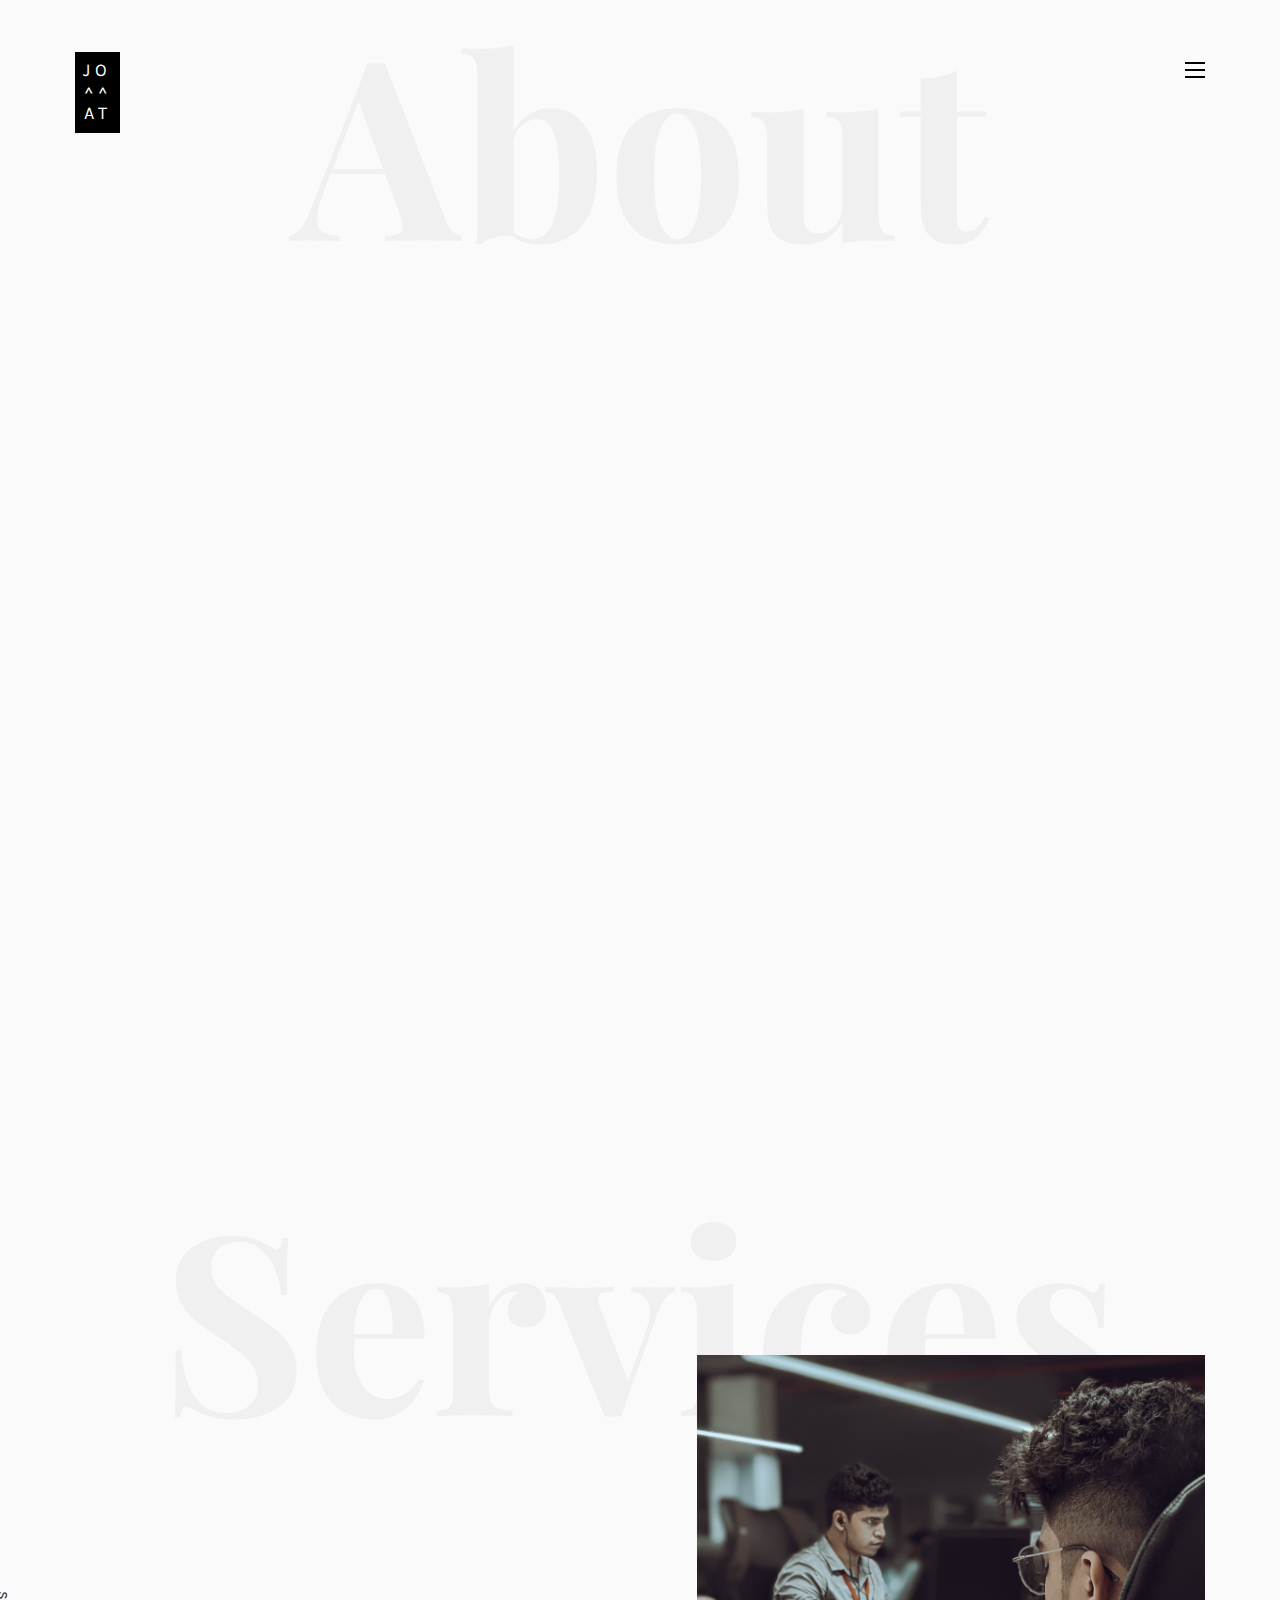
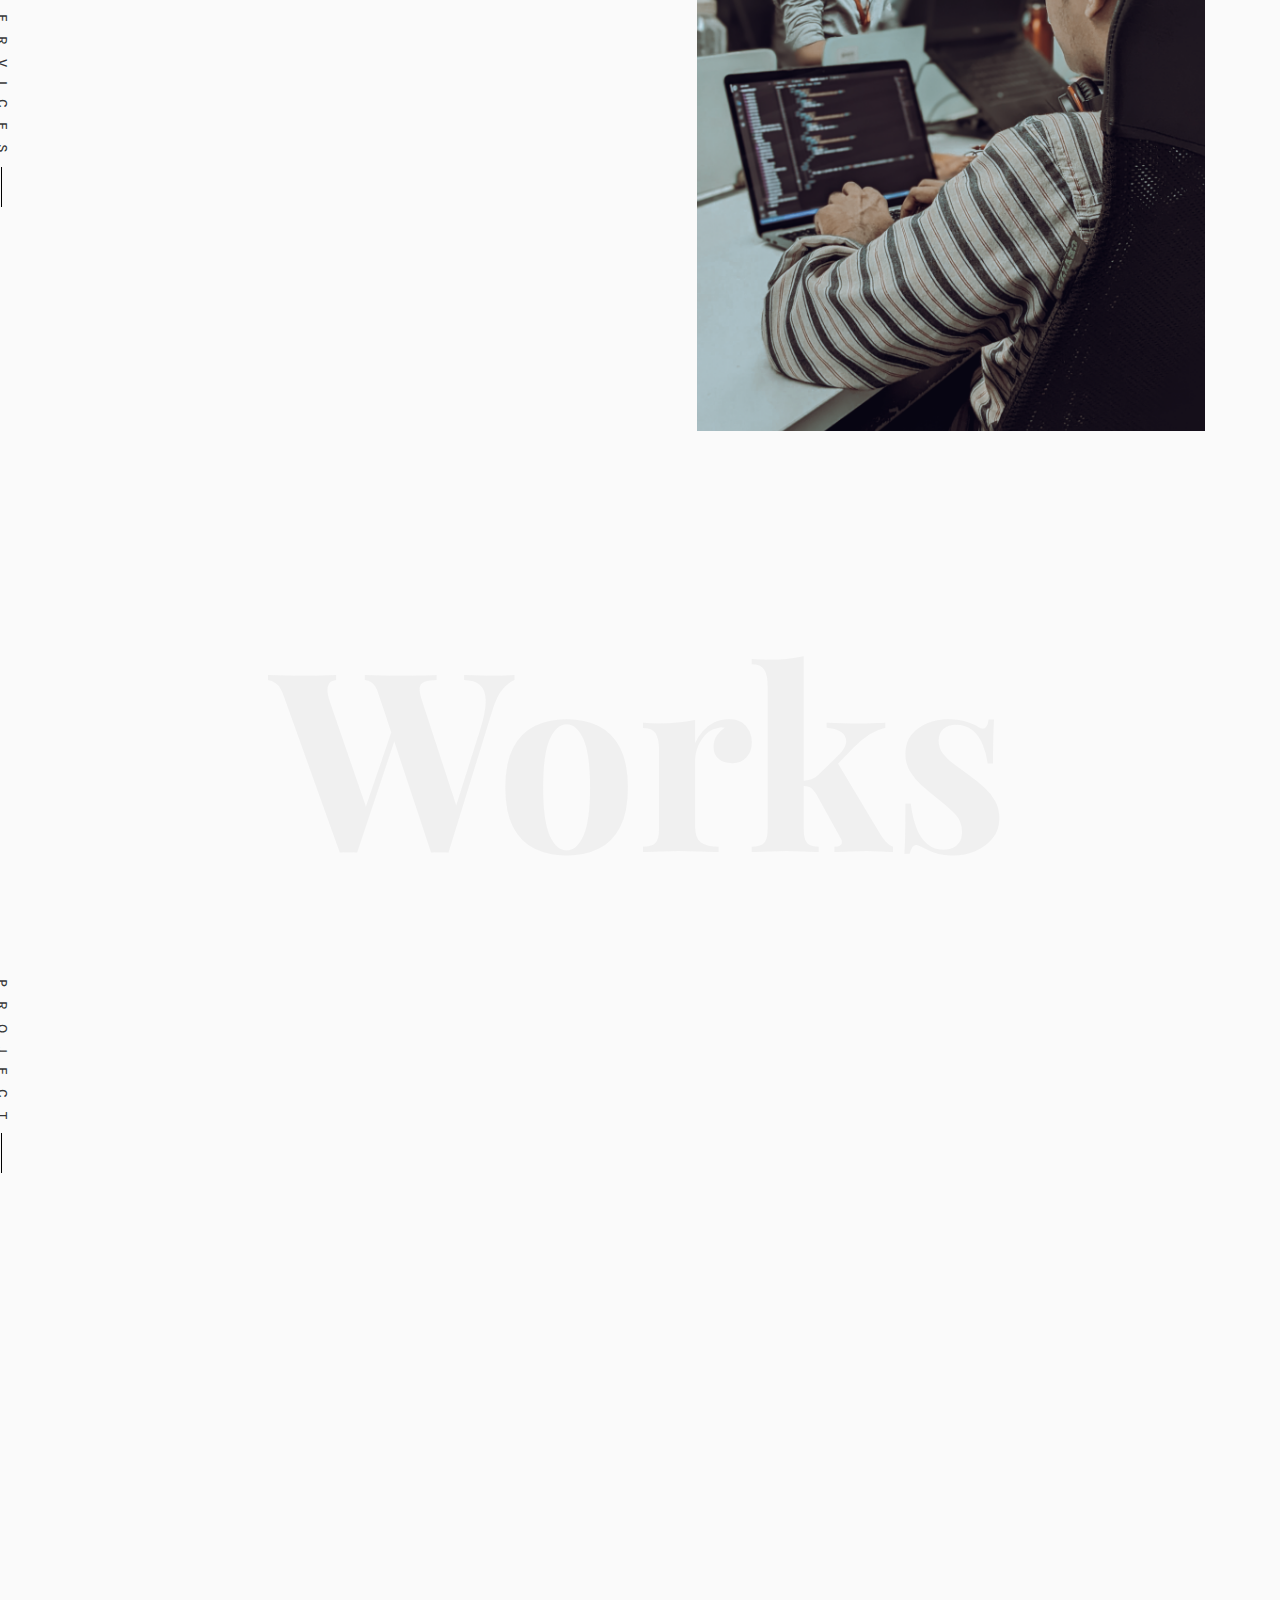
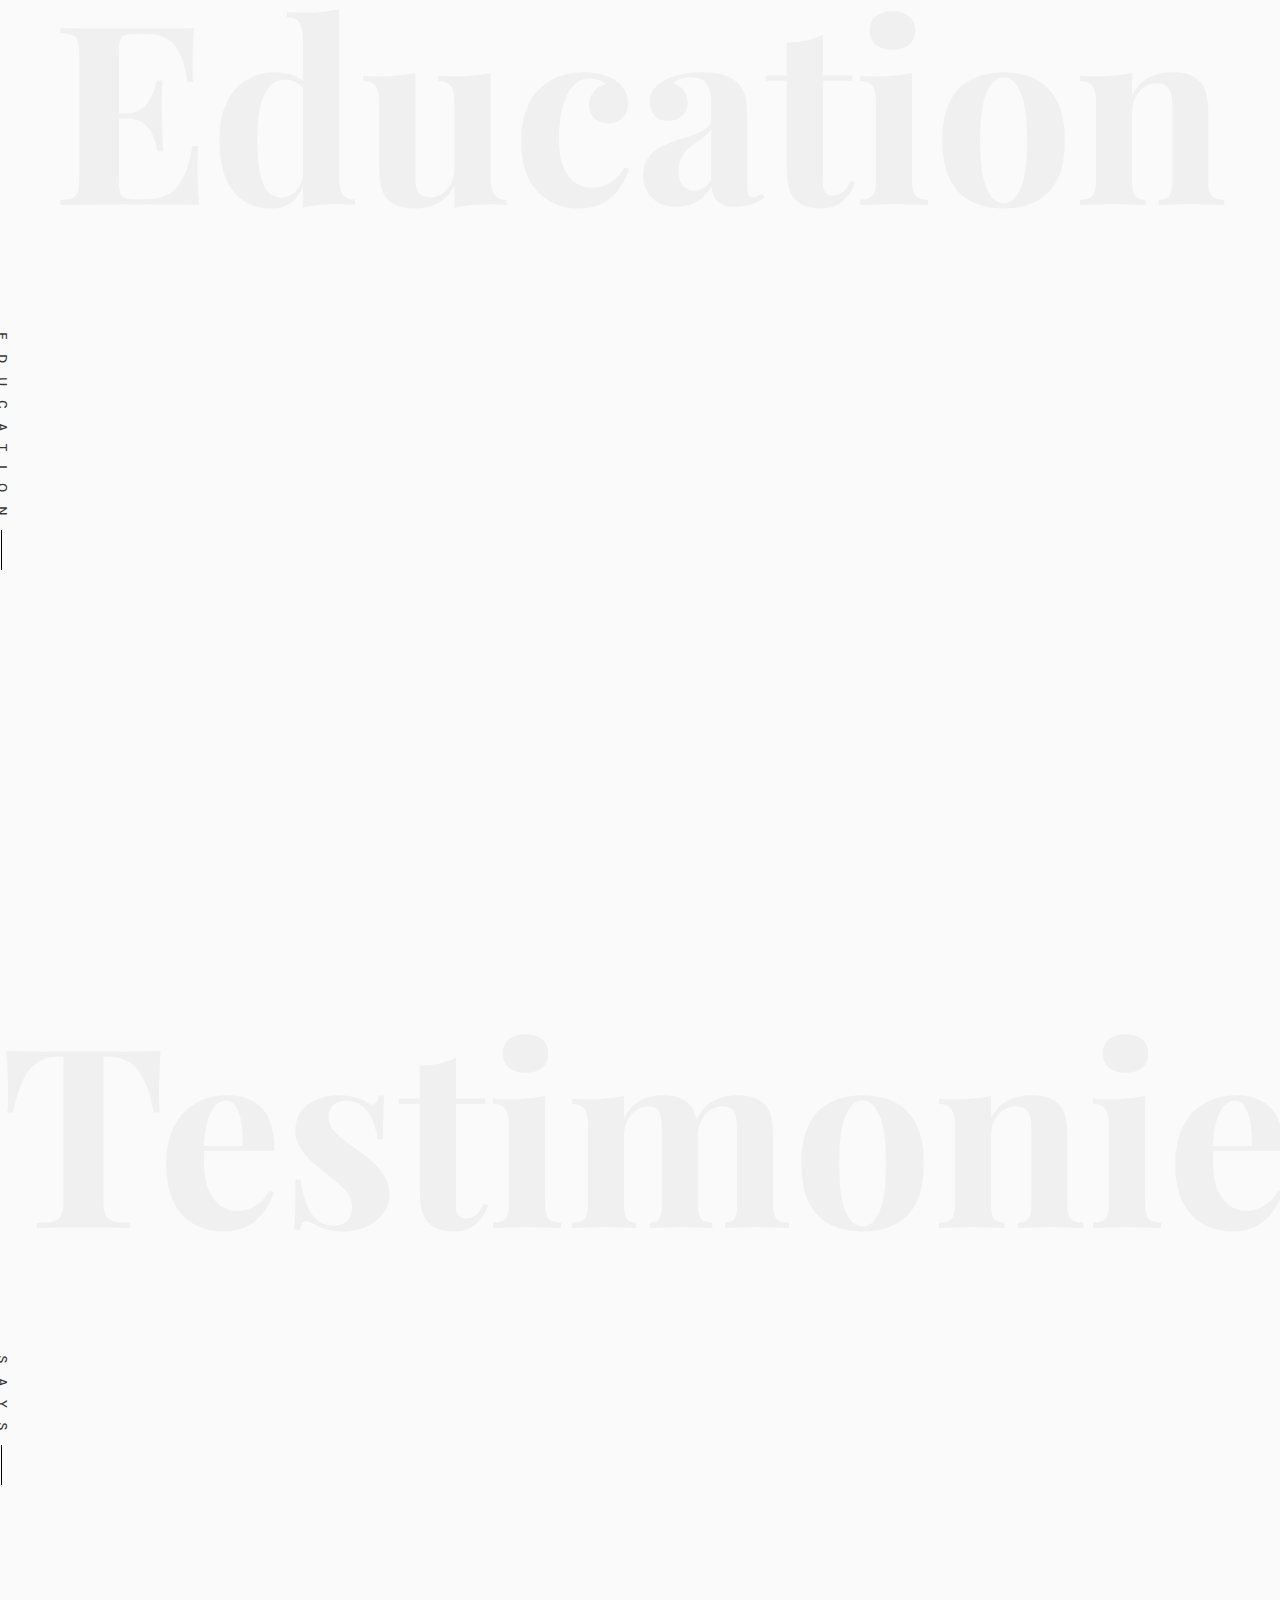
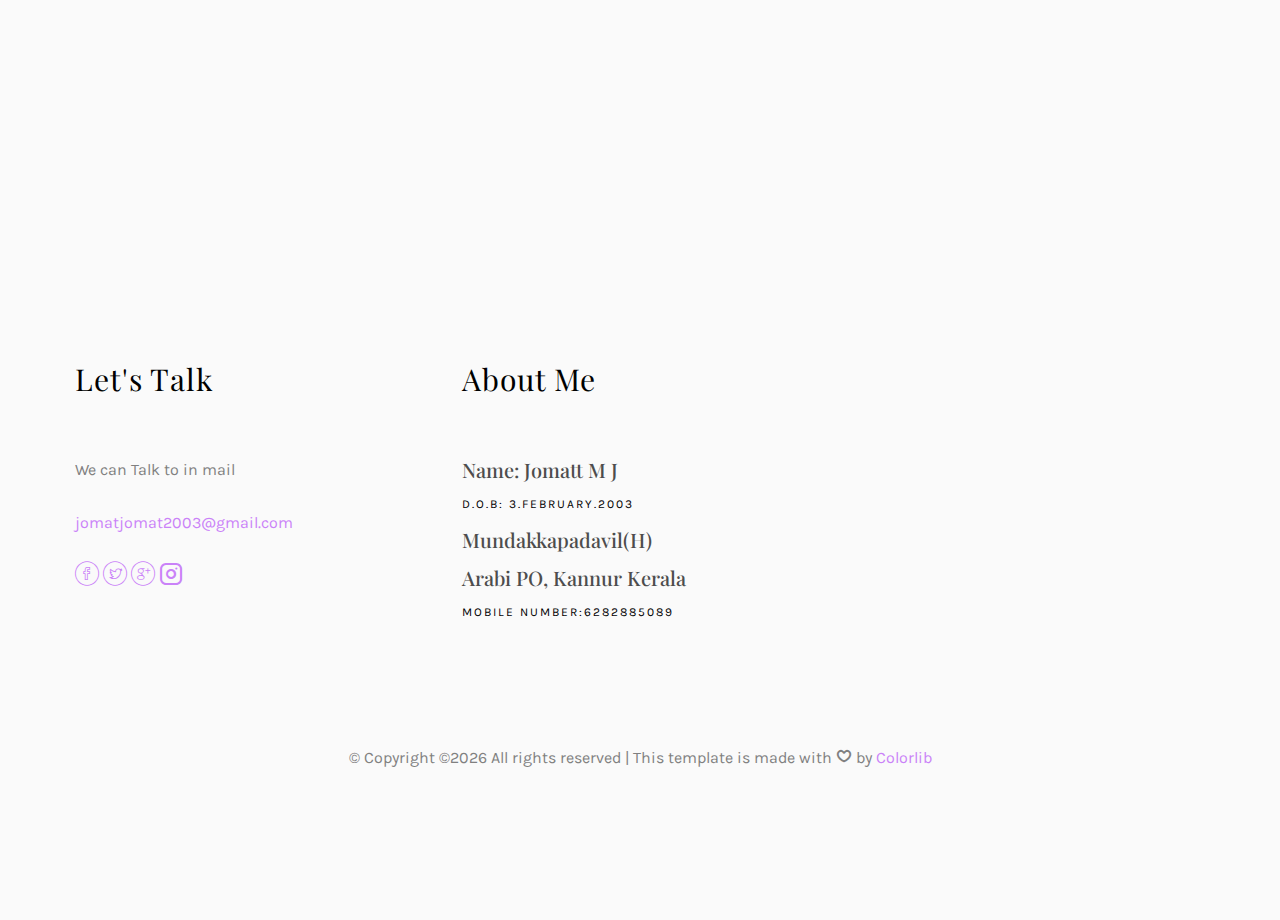
==== index.html @ e379e53b "Update index.html" ====
<!DOCTYPE HTML>
<html>
	<head>
	<meta charset="utf-8">
	<meta http-equiv="X-UA-Compatible" content="IE=edge">
	<title>Jomatt M J</title>
	<meta name="viewport" content="width=device-width, initial-scale=1">
	<meta name="description" content="" />
	<meta name="keywords" content="" />
	<meta name="author" content="" />

  <!-- Facebook and Twitter integration -->
	<meta property="og:title" content=""/>
	<meta property="og:image" content=""/>
	<meta property="og:url" content=""/>
	<meta property="og:site_name" content=""/>
	<meta property="og:description" content=""/>
	<meta name="twitter:title" content="" />
	<meta name="twitter:image" content="" />
	<meta name="twitter:url" content="" />
	<meta name="twitter:card" content="" />

	<!-- Place favicon.ico and apple-touch-icon.png in the root directory -->
	<link rel="shortcut icon" href="favicon.ico">

	<link href="https://fonts.googleapis.com/css?family=Karla:400,700" rel="stylesheet">
	<link href="https://fonts.googleapis.com/css?family=Playfair+Display:400,400i,700" rel="stylesheet">
	
	<!-- Animate.css -->
	<link rel="stylesheet" href="css/animate.css">
	<!-- Icomoon Icon Fonts-->
	<link rel="stylesheet" href="css/icomoon.css">
	<!-- Bootstrap  -->
	<link rel="stylesheet" href="css/bootstrap.css">
	<!-- Owl Carousel -->
	<link rel="stylesheet" href="css/owl.carousel.min.css">
	<link rel="stylesheet" href="css/owl.theme.default.min.css">
	<!-- Magnific Popup -->
	<link rel="stylesheet" href="css/magnific-popup.css">

	<link rel="stylesheet" href="css/style.css">


	<!-- Modernizr JS -->
	<script src="js/modernizr-2.6.2.min.js"></script>
	<!-- FOR IE9 below -->
	<!--[if lt IE 9]>
	<script src="js/respond.min.js"></script>
	<![endif]-->

	</head>
	<body>

	<nav id="colorlib-main-nav" role="navigation">
		<a href="#" class="js-colorlib-nav-toggle colorlib-nav-toggle active"><i></i></a>
		<div class="js-fullheight colorlib-table">
			<div class="colorlib-table-cell js-fullheight">
				<div class="row">
					<div class="col-md-12">
						<div class="form-group">
							<input type="text" class="form-control" id="search" placeholder="Enter any key to search...">
							<button type="submit" class="btn btn-primary"><i class="icon-search3"></i></button>
						</div>
					</div>
				</div>
				<div class="row">
					<div class="col-md-12">
						<ul>
							<li class="active"><a href="index.html">Home</a></li>
							<li><a href="services.html">Services</a></li>
							<!--<li><a href="work.html">Work</a></li>-->
							<li><a href="blog.html">Education</a></li>
							<li><a href="about.html">About</a></li>
							<li><a href="contact.html">Contact</a></li>
						</ul>
					</div>
				</div>
				<div class="row">
					<div class="col-md-12">
						<h2 class="head-title">Gallery</h2>
						<a href="images/Screenshot 2022-09-04 at 10.15.32 PM.png" class="gallery image-popup-link text-center" style="background-image: url(images/Screenshot\ 2022-09-05\ at\ 6.41.47\ PM.png);">
							<span><i class="icon-search3"></i></span>
						</a>
						<a href="images/Screenshot_20220902-170120.png" class="gallery image-popup-link text-center" style="background-image: url(images/Screenshot_20220902-170120.png);">
							<span><i class="icon-search3"></i></span>
						</a>
						<a href="images/work-3.jpg" class="gallery image-popup-link text-center" style="background-image: url(images/7EA278FA-8100-42CF-86AD-4DAB11EC68CE_1_201_a.jpeg);">
							<span><i class="icon-search3"></i></span>
						</a>
						<a href="images/work-4.jpg" class="gallery image-popup-link text-center" style="background-image: url(images/7DD059DF-A7DE-4398-9240-5F71DC906A5D_1_201_a.jpeg);">
							<span><i class="icon-search3"></i></span>
						</a>
					</div>
				</div>
			</div>
		</div>
	</nav>
	
	<div id="colorlib-page">
		<header>
			<div class="container">
				<div class="row">
					<div class="col-md-12">
						<div class="colorlib-navbar-brand">
							<a class="colorlib-logo" href="index.html"><span>Jo</span><span>^^</span><span>at</span></a>
						</div>
						<a href="#" class="js-colorlib-nav-toggle colorlib-nav-toggle"><i></i></a>
					</div>
				</div>
			</div>
		</header>
		<div id="colorlib-about">
			<div class="container">
				<div class="row text-center">
					<h2 class="bold">About</h2>
				</div>
				<div class="row">
					<div class="col-md-5 animate-box">
						<div class="owl-carousel3">
							<div class="item">
								<img class="img-responsive about-img" src="/images/harly.jpeg" alt="Hi.. Whats'up">
							</div>
							
							<div class="item">
								<img class="img-responsive about-img" src="images/7DD059DF-A7DE-4398-9240-5F71DC906A5D_1_201_a.jpeg" alt="html5 bootstrap template by colorlib.com">
							</div>
						</div>
					</div>
					<div class="col-md-6 col-md-push-1 animate-box">
						<div class="about-desc">
							<div class="owl-carousel3">
								<div class="item">
									<h2><span>Jomatt</span><span>M J</span></h2>
								</div>
								<div class="item">
									<h2><span>I'm</span><span>A Developer</span></h2>
								</div>
							</div>
							<div class="desc">
								<div class="rotate">
									<h2 class="heading">About</h2>
								</div>
								<p>I'am a selfer learner I keep myself update on the latest technologies in the <a href="#">world wide web.</a>It is my sole passion to develop user experiences that are extaodinary and out of the world.I devote myself in contributing to tre open source during my leisure time. <a href="#">I'm always obsessed with video games from my childhood.</a> So I have chosen my career as a game developer.</p>
								<p class="colorlib-social-icons">
									<a href="https://www.facebook.com"><i class="icon-facebook4"></i></a>
									<a href="https://twitter.com/home"><i class="icon-twitter3"></i></a>
									<a href="https://www.google.com/webhp?hl=ml&sa=X&ved=0ahUKEwiCnYzq7oD6AhVf3jgGHZSpAUkQPAgI"><i class="icon-googleplus"></i></a>
									<a href="https://www.instagram.com/jomatt___m_j/"><i class="icon-instagram2"></i></a>
								</p>
								<p><a href="contact.html" class="btn btn-primary btn-outline">Contact Me!</a></p>
							</div>
						</div>
					</div>
				</div>
			</div>
		</div>
		<div id="colorlib-services">
			<div class="container">
				<div class="row text-center">
					<h2 class="bold">Services</h2>
				</div>
				<div class="row">
					<div class="col-md-12">
						<div class="services-flex">
							<div class="one-third">
								<div class="row">
									<div class="col-md-12 col-md-offset-0 animate-box intro-heading">
										<span>My Services</span>
										<h2>Here Are Some of My Skills</h2>
									</div>
								</div>
								<div class="row">
									<div class="col-md-12">
										<div class="rotate">
											<h2 class="heading">Services</h2>
										</div>
									</div>
									<div class="col-md-6">
										<div class="services animate-box">
											<h3>1 - programing language</h3>
											<ul>
												<li>C++ &amp; C</li>
												<li>Java</li>
											</ul>
										</div>
										<div class="services animate-box">
											<h3>2 - Front End Development</h3>
											<ul>
												<li>HTML / CSS</li>
												<li>JS</li>
												<li>Bootstrap</li>
											</ul>
										</div>
									</div>
								</div>
							</div>
							<div class="one-forth services-img" style="background-image: url(images/Screenshot_20220902-170120.png);">
							</div>
						</div>
					</div>
				</div>
			</div>
		</div>

		<div id="colorlib-blog">
			<div class="container">
				<div class="row text-center">
					<h2 class="bold">Works</h2>
				</div>
				<div class="row">
					<div class="col-md-12 col-md-offset-0 text-center animate-box intro-heading">
						<span>Project</span>
						<h2>Work</h2>
					</div>
				</div>
				<div class="row">
					<div class="col-md-12">
						<div class="rotate">
							<h2 class="heading">Project</h2>
						</div>
					</div>
				</div>
				<div class="row animate-box">
					<div class="owl-carousel1">
						<div class="item">
							<div class="col-md-12">
								<div class="article">
									<a href="work.html" class="blog-img">
										<img class="img-responsive" src="images/Screenshot 2022-09-04 at 10.15.32 PM.png" alt="html5 bootstrap by colorlib.com">
										<div class="overlay"></div>
										<div class="link">
											<span class="read">Read more</h2>
										</div>
									</a>
									<div class="desc">
										<span class="meta">Cloned website</span>
										<h2><a href="blog.html"></a>Wikipedia</h2>
										<p>Cloned website using HtML and CSS</p>
									</div>
								</div>
							</div>
						</div>
						<div class="item">
							<div class="col-md-12">
								<div class="article">
									<a href="work.html" class="blog-img">
										<img class="img-responsive" src="images/Screenshot 2022-09-05 at 6.41.47 PM.png" alt="html5 bootstrap by colorlib.com">
										<div class="overlay"></div>
										<div class="link">
											<span class="read">Read more</h2>
										</div>
									</a>
									<div class="desc">
										<span class="meta">Cloned website</span>
										<h2><a href="blog.html">Google Store</a></h2>
										<p>Cloned website using HTML and CSS</p>
									</div>
								</div>
							</div>
						</div>
						<div class="item">
							<div class="col-md-12">
								<div class="article">
									<a href="work.html" class="blog-img">
										<img class="img-responsive" src="images/Screenshot 2022-09-14 at 10.43.20 PM.png" alt="html5 bootstrap by colorlib.com">
										<div class="overlay"></div>
										<div class="link">
											<span class="read">Read more</h2>
										</div>
									</a>
									<div class="desc">
										<span class="meta">Cloned website</span>
										<h2><a href="blog.html">instagram</a></h2>
										<p>Cloned responsive website using HTML,Bootstrap And CSS </p>
									</div>
								</div>
							</div>
						</div>
					</div>
				</div>
			</div>
		</div>
		<div id="colorlib-blog">
			<div class="container">
				<div class="row text-center">
					<h2 class="bold">Education</h2>
				</div>
				<div class="row">
					<div class="col-md-12 col-md-offset-0 text-center animate-box intro-heading">
						<span>Qualification</span>
						<h2>Education</h2>
					</div>
				</div>
				<div class="row">
					<div class="col-md-12">
						<div class="rotate">
							<h2 class="heading">Education</h2>
						</div>
					</div>
				</div>
				<div class="row animate-box">
					<div class="owl-carousel1">
						<div class="item">
							<div class="col-md-12">
								<div class="article">
									<a href="blog.html" class="blog-img">
										<img class="img-responsive" src="images/Unknown.jpeg" alt="html5 bootstrap by colorlib.com">
										<div class="overlay"></div>
										<div class="link">
											<span class="read">Read more</h2>
										</div>
									</a>
									<div class="desc">
										<span class="meta">6 August 2022</span>
										<h2><a href="blog.html"></a>Joined Brototype </h2>
										<p>I Passed Fumigation in Brotpoype</p>
									</div>
								</div>
							</div>
						</div>
						<div class="item">
							<div class="col-md-12">
								<div class="article">
									<a href="blog.html" class="blog-img">
										<img class="img-responsive" src="images/children-education-kid-read-book-school-boy-reading-books-dreaming-over-blackboard-background-92807607.jpg" alt="html5 bootstrap by colorlib.com">
										<div class="overlay"></div>
										<div class="link">
											<span class="read">Read more</h2>
										</div>
									</a>
									<div class="desc">
										<span class="meta">30, March 2020</span>
										<h2><a href="blog.html">Completed 10th Standerd</a></h2>
										<p>I Completed my 10th Examination</p>
									</div>
								</div>
							</div>
						</div>
						<div class="item">
							<div class="col-md-12">
								<div class="article">
									<a href="blog.html" class="blog-img">
										<img class="img-responsive" src="images/person-holds-a-book-over-a-stack-and-turns-the-page.jpg" alt="html5 bootstrap by colorlib.com">
										<div class="overlay"></div>
										<div class="link">
											<span class="read">Read more</h2>
										</div>
									</a>
									<div class="desc">
										<span class="meta">30, March 2022</span>
										<h2><a href="blog.html">Completed XII</a></h2>
										<p>I Completed my 12th Standerd</p>
									</div>
								</div>
							</div>
						</div>
					</div>
				</div>
			</div>
		</div>

		<div id="colorlib-testimony">
			<div class="container">
				<div class="row text-center">
					<h2 class="bold">Testimonies</h2>
				</div>
				<div class="row">
					<div class="col-md-12 col-md-offset-0 text-center animate-box intro-heading">
						<span>Testimonies</span>
						<h2>Experts Says</h2>
					</div>
				</div>
				<div class="row">
					<div class="col-md-12">
						<div class="rotate">
							<h2 class="heading">Says</h2>
						</div>
					</div>
				</div>
				<div class="row animate-box">
					<div class="owl-carousel">
						<div class="item">
							<div class="col-md-12 text-center">
								<div class="testimony">
									<blockquote>
										<p> “When something is important enough, you do it even if the odds are not in your favor.” </p>
										<span>" &mdash;Elon Musk</span>
									</blockquote>
								</div>
							</div>
						</div>
						<div class="item">
							<div class="col-md-12 text-center">
								<div class="testimony">
									<blockquote>
										<p>“It has become appallingly obvious that our technology has exceeded our humanity.”</p>
										<span>" &mdash; Albert Einstein, Scientist</span>
									</blockquote>
								</div>
							</div>
						</div>
						<div class="item">
							<div class="col-md-12 text-center">
								<div class="testimony">
									<blockquote>
										<p> “The advance of technology is based on making it fit in so that you don't really even notice it, so it's part of everyday life.”</p>
										<span>" &mdash;Bill Gates</span>
									</blockquote>
								</div>
							</div>
						</div>
					</div>
				</div>
			</div>
		</div>

		<footer>
			<div id="footer">
				<div class="container">
					<div class="row">
						<div class="col-md-4 col-pb-sm">
							<div class="row">
								<div class="col-md-10">
									<h2>Let's Talk</h2>
									<p>We can Talk to in mail</p>
									<p><a href="#">jomatjomat2003@gmail.com</a></p>
									<p class="colorlib-social-icons">
										<a href="https://www.facebook.com"><i class="icon-facebook4"></i></a>
									<a href="https://twitter.com/home"><i class="icon-twitter3"></i></a>
									<a href="https://www.google.com/webhp?hl=ml&sa=X&ved=0ahUKEwiCnYzq7oD6AhVf3jgGHZSpAUkQPAgI"><i class="icon-googleplus"></i></a>
									<a href="https://www.instagram.com/jomatt___m_j/"><i class="icon-instagram2"></i></a>
									</p>
								</div>
							</div>
						</div>
						<div class="col-md-4 col-pb-sm">
							<h2>About Me</h2>
							<div class="f-entry">
								<a href="#" class="featured-img" style="background-image: url(images/img-1.jpg);"></a>
								<div class="desc">
									<h3><a href="#">Name: Jomatt M J</a></h3>
									<span>D.O.B: 3.February.2003</span>
									<h3><a href="#">Mundakkapadavil(H)</a></h3>
									<h3><a href="#">Arabi PO, Kannur Kerala</a></h3>
									<span>Mobile Number:6282885089</span>
								</div>
							</div>
							
						</div>
						
					</div>
					<div class="row">
						<div class="col-md-12 text-center">
							<p>
								&copy; <!-- Link back to Colorlib can't be removed. Template is licensed under CC BY 3.0. -->
Copyright &copy;<script>document.write(new Date().getFullYear());</script> All rights reserved | This template is made with <i class="icon-heart4" aria-hidden="true"></i> by <a href="https://colorlib.com" target="_blank">Colorlib</a>
<!-- Link back to Colorlib can't be removed. Template is licensed under CC BY 3.0. -->
							</p>
						</div>
					</div>
				</div>
			</div>
		</footer>
	
	</div>

	<!-- jQuery -->
	<script src="js/jquery.min.js"></script>
	<!-- jQuery Easing -->
	<script src="js/jquery.easing.1.3.js"></script>
	<!-- Bootstrap -->
	<script src="js/bootstrap.min.js"></script>
	<!-- Waypoints -->
	<script src="js/jquery.waypoints.min.js"></script>
	<!-- Owl Carousel -->
	<script src="js/owl.carousel.min.js"></script>
	<!-- Magnific Popup -->
	<script src="js/jquery.magnific-popup.min.js"></script>
	<script src="js/magnific-popup-options.js"></script>

	<!-- Main JS (Do not remove) -->
	<script src="js/main.js"></script>

	</body>
</html>
---- css/icomoon.css ----
@font-face {
  font-family: 'icomoon';
  src:  url('fonts/icomoon.eot?tmere9');
  src:  url('fonts/icomoon.eot?tmere9#iefix') format('embedded-opentype'),
    url('fonts/icomoon.ttf?tmere9') format('truetype'),
    url('fonts/icomoon.woff?tmere9') format('woff'),
    url('fonts/icomoon.svg?tmere9#icomoon') format('svg');
  font-weight: normal;
  font-style: normal;
}

[class^="icon-"], [class*=" icon-"] {
  /* use !important to prevent issues with browser extensions that change fonts */
  font-family: 'icomoon' !important;
  speak: none;
  font-style: normal;
  font-weight: normal;
  font-variant: normal;
  text-transform: none;
  line-height: 1;

  /* Better Font Rendering =========== */
  -webkit-font-smoothing: antialiased;
  -moz-osx-font-smoothing: grayscale;
}

.icon-activity:before {
  content: "\e900";
}
.icon-airplay:before {
  content: "\e901";
}
.icon-alert-circle:before {
  content: "\e902";
}
.icon-alert-octagon:before {
  content: "\e903";
}
.icon-alert-triangle:before {
  content: "\e904";
}
.icon-align-center:before {
  content: "\e905";
}
.icon-align-justify:before {
  content: "\e906";
}
.icon-align-left:before {
  content: "\e907";
}
.icon-align-right:before {
  content: "\e908";
}
.icon-anchor:before {
  content: "\e909";
}
.icon-aperture:before {
  content: "\e90a";
}
.icon-arrow-down3:before {
  content: "\e90b";
}
.icon-arrow-down-circle:before {
  content: "\e90c";
}
.icon-arrow-down-left3:before {
  content: "\e90d";
}
.icon-arrow-down-right3:before {
  content: "\e90e";
}
.icon-arrow-left3:before {
  content: "\e90f";
}
.icon-arrow-left-circle:before {
  content: "\e910";
}
.icon-arrow-right3:before {
  content: "\e911";
}
.icon-arrow-right-circle:before {
  content: "\e912";
}
.icon-arrow-up3:before {
  content: "\e913";
}
.icon-arrow-up-circle:before {
  content: "\e914";
}
.icon-arrow-up-left3:before {
  content: "\e915";
}
.icon-arrow-up-right3:before {
  content: "\e916";
}
.icon-at-sign:before {
  content: "\e917";
}
.icon-award:before {
  content: "\e918";
}
.icon-bar-chart:before {
  content: "\e919";
}
.icon-bar-chart-2:before {
  content: "\e91a";
}
.icon-battery:before {
  content: "\e91b";
}
.icon-battery-charging:before {
  content: "\e91c";
}
.icon-bell2:before {
  content: "\e91d";
}
.icon-bell-off:before {
  content: "\e91e";
}
.icon-bluetooth:before {
  content: "\e91f";
}
.icon-bold2:before {
  content: "\e920";
}
.icon-book2:before {
  content: "\e921";
}
.icon-book-open:before {
  content: "\e922";
}
.icon-bookmark2:before {
  content: "\e923";
}
.icon-box:before {
  content: "\e924";
}
.icon-briefcase2:before {
  content: "\e925";
}
.icon-calendar2:before {
  content: "\e926";
}
.icon-camera2:before {
  content: "\e927";
}
.icon-camera-off:before {
  content: "\e928";
}
.icon-cast:before {
  content: "\e929";
}
.icon-check:before {
  content: "\e92a";
}
.icon-check-circle:before {
  content: "\e92b";
}
.icon-check-square:before {
  content: "\e92c";
}
.icon-chevron-down:before {
  content: "\e92d";
}
.icon-chevron-left:before {
  content: "\e92e";
}
.icon-chevron-right:before {
  content: "\e92f";
}
.icon-chevron-up:before {
  content: "\e930";
}
.icon-chevrons-down:before {
  content: "\e931";
}
.icon-chevrons-left:before {
  content: "\e932";
}
.icon-chevrons-right:before {
  content: "\e933";
}
.icon-chevrons-up:before {
  content: "\e934";
}
.icon-chrome2:before {
  content: "\e935";
}
.icon-circle:before {
  content: "\e936";
}
.icon-clipboard2:before {
  content: "\e937";
}
.icon-clock3:before {
  content: "\e938";
}
.icon-cloud2:before {
  content: "\e939";
}
.icon-cloud-drizzle:before {
  content: "\e93a";
}
.icon-cloud-lightning:before {
  content: "\e93b";
}
.icon-cloud-off:before {
  content: "\e93c";
}
.icon-cloud-rain:before {
  content: "\e93d";
}
.icon-cloud-snow:before {
  content: "\e93e";
}
.icon-code:before {
  content: "\e93f";
}
.icon-codepen2:before {
  content: "\e940";
}
.icon-command2:before {
  content: "\e941";
}
.icon-compass3:before {
  content: "\e942";
}
.icon-copy2:before {
  content: "\e943";
}
.icon-corner-down-left:before {
  content: "\e944";
}
.icon-corner-down-right:before {
  content: "\e945";
}
.icon-corner-left-down:before {
  content: "\e946";
}
.icon-corner-left-up:before {
  content: "\e947";
}
.icon-corner-right-down:before {
  content: "\e948";
}
.icon-corner-right-up:before {
  content: "\e949";
}
.icon-corner-up-left:before {
  content: "\e94a";
}
.icon-corner-up-right:before {
  content: "\e94b";
}
.icon-cpu:before {
  content: "\e94c";
}
.icon-credit-card2:before {
  content: "\e94d";
}
.icon-crop2:before {
  content: "\e94e";
}
.icon-crosshair:before {
  content: "\e94f";
}
.icon-database2:before {
  content: "\e950";
}
.icon-delete:before {
  content: "\e951";
}
.icon-disc:before {
  content: "\e952";
}
.icon-dollar-sign:before {
  content: "\e953";
}
.icon-download4:before {
  content: "\e954";
}
.icon-download-cloud:before {
  content: "\e955";
}
.icon-droplet2:before {
  content: "\e956";
}
.icon-edit:before {
  content: "\e957";
}
.icon-edit-2:before {
  content: "\e958";
}
.icon-edit-3:before {
  content: "\e959";
}
.icon-external-link:before {
  content: "\e95a";
}
.icon-eye2:before {
  content: "\e95b";
}
.icon-eye-off:before {
  content: "\e95c";
}
.icon-facebook3:before {
  content: "\e95d";
}
.icon-fast-forward:before {
  content: "\e95e";
}
.icon-feather:before {
  content: "\e95f";
}
.icon-file:before {
  content: "\e960";
}
.icon-file-minus:before {
  content: "\e961";
}
.icon-file-plus:before {
  content: "\e962";
}
.icon-file-text3:before {
  content: "\e963";
}
.icon-film2:before {
  content: "\e964";
}
.icon-filter2:before {
  content: "\e965";
}
.icon-flag2:before {
  content: "\e966";
}
.icon-folder2:before {
  content: "\e967";
}
.icon-folder-minus2:before {
  content: "\e968";
}
.icon-folder-plus2:before {
  content: "\e969";
}
.icon-git-branch:before {
  content: "\e96a";
}
.icon-git-commit:before {
  content: "\e96b";
}
.icon-git-merge:before {
  content: "\e96c";
}
.icon-git-pull-request:before {
  content: "\e96d";
}
.icon-github2:before {
  content: "\e96e";
}
.icon-gitlab:before {
  content: "\e96f";
}
.icon-globe:before {
  content: "\e970";
}
.icon-grid:before {
  content: "\e971";
}
.icon-hard-drive:before {
  content: "\e972";
}
.icon-hash:before {
  content: "\e973";
}
.icon-headphones2:before {
  content: "\e974";
}
.icon-heart2:before {
  content: "\e975";
}
.icon-help-circle:before {
  content: "\e976";
}
.icon-home4:before {
  content: "\e977";
}
.icon-image2:before {
  content: "\e978";
}
.icon-inbox:before {
  content: "\e979";
}
.icon-info2:before {
  content: "\e97a";
}
.icon-instagram2:before {
  content: "\e97b";
}
.icon-italic2:before {
  content: "\e97c";
}
.icon-layers:before {
  content: "\e97d";
}
.icon-layout:before {
  content: "\e97e";
}
.icon-life-buoy:before {
  content: "\e97f";
}
.icon-link2:before {
  content: "\e980";
}
.icon-link-2:before {
  content: "\e981";
}
.icon-linkedin3:before {
  content: "\e982";
}
.icon-list3:before {
  content: "\e983";
}
.icon-loader:before {
  content: "\e984";
}
.icon-lock2:before {
  content: "\e985";
}
.icon-log-in:before {
  content: "\e986";
}
.icon-log-out:before {
  content: "\e987";
}
.icon-mail5:before {
  content: "\e988";
}
.icon-map3:before {
  content: "\e989";
}
.icon-map-pin:before {
  content: "\e98a";
}
.icon-maximize:before {
  content: "\e98b";
}
.icon-maximize-2:before {
  content: "\e98c";
}
.icon-menu5:before {
  content: "\e98d";
}
.icon-message-circle:before {
  content: "\e98e";
}
.icon-message-square:before {
  content: "\e98f";
}
.icon-mic2:before {
  content: "\e990";
}
.icon-mic-off:before {
  content: "\e991";
}
.icon-minimize:before {
  content: "\e992";
}
.icon-minimize-2:before {
  content: "\e993";
}
.icon-minus2:before {
  content: "\e994";
}
.icon-minus-circle:before {
  content: "\e995";
}
.icon-minus-square:before {
  content: "\e996";
}
.icon-monitor:before {
  content: "\e997";
}
.icon-moon:before {
  content: "\e998";
}
.icon-more-horizontal:before {
  content: "\e999";
}
.icon-more-vertical:before {
  content: "\e99a";
}
.icon-move:before {
  content: "\e99b";
}
.icon-music2:before {
  content: "\e99c";
}
.icon-navigation:before {
  content: "\e99d";
}
.icon-navigation-2:before {
  content: "\e99e";
}
.icon-octagon:before {
  content: "\e99f";
}
.icon-package:before {
  content: "\e9a0";
}
.icon-paperclip:before {
  content: "\e9a1";
}
.icon-pause3:before {
  content: "\e9a2";
}
.icon-pause-circle:before {
  content: "\e9a3";
}
.icon-percent:before {
  content: "\e9a4";
}
.icon-phone2:before {
  content: "\e9a5";
}
.icon-phone-call:before {
  content: "\e9a6";
}
.icon-phone-forwarded:before {
  content: "\e9a7";
}
.icon-phone-incoming:before {
  content: "\e9a8";
}
.icon-phone-missed:before {
  content: "\e9a9";
}
.icon-phone-off:before {
  content: "\e9aa";
}
.icon-phone-outgoing:before {
  content: "\e9ab";
}
.icon-pie-chart2:before {
  content: "\e9ac";
}
.icon-play4:before {
  content: "\e9ad";
}
.icon-play-circle:before {
  content: "\e9ae";
}
.icon-plus2:before {
  content: "\e9af";
}
.icon-plus-circle:before {
  content: "\e9b0";
}
.icon-plus-square:before {
  content: "\e9b1";
}
.icon-pocket:before {
  content: "\e9b2";
}
.icon-power2:before {
  content: "\e9b3";
}
.icon-printer2:before {
  content: "\e9b4";
}
.icon-radio:before {
  content: "\e9b5";
}
.icon-refresh-ccw:before {
  content: "\e9b6";
}
.icon-refresh-cw:before {
  content: "\e9b7";
}
.icon-repeat:before {
  content: "\e9b8";
}
.icon-rewind:before {
  content: "\e9b9";
}
.icon-rotate-ccw:before {
  content: "\e9ba";
}
.icon-rotate-cw:before {
  content: "\e9bb";
}
.icon-rss3:before {
  content: "\e9bc";
}
.icon-save:before {
  content: "\e9bd";
}
.icon-scissors2:before {
  content: "\e9be";
}
.icon-search2:before {
  content: "\e9bf";
}
.icon-send:before {
  content: "\e9c0";
}
.icon-server:before {
  content: "\e9c1";
}
.icon-settings:before {
  content: "\e9c2";
}
.icon-share3:before {
  content: "\e9c3";
}
.icon-share-2:before {
  content: "\e9c4";
}
.icon-shield2:before {
  content: "\e9c5";
}
.icon-shield-off:before {
  content: "\e9c6";
}
.icon-shopping-bag:before {
  content: "\e9c7";
}
.icon-shopping-cart:before {
  content: "\e9c8";
}
.icon-shuffle2:before {
  content: "\e9c9";
}
.icon-sidebar:before {
  content: "\e9ca";
}
.icon-skip-back:before {
  content: "\e9cb";
}
.icon-skip-forward:before {
  content: "\e9cc";
}
.icon-slack:before {
  content: "\e9cd";
}
.icon-slash:before {
  content: "\e9ce";
}
.icon-sliders:before {
  content: "\e9cf";
}
.icon-smartphone:before {
  content: "\e9d0";
}
.icon-speaker:before {
  content: "\e9d1";
}
.icon-square:before {
  content: "\e9d2";
}
.icon-star:before {
  content: "\e9d3";
}
.icon-stop-circle:before {
  content: "\e9d4";
}
.icon-sun2:before {
  content: "\e9d5";
}
.icon-sunrise:before {
  content: "\e9d6";
}
.icon-sunset:before {
  content: "\e9d7";
}
.icon-tablet2:before {
  content: "\e9d8";
}
.icon-tag:before {
  content: "\e9d9";
}
.icon-target2:before {
  content: "\e9da";
}
.icon-terminal2:before {
  content: "\e9db";
}
.icon-thermometer:before {
  content: "\e9dc";
}
.icon-thumbs-down:before {
  content: "\e9dd";
}
.icon-thumbs-up:before {
  content: "\e9de";
}
.icon-toggle-left:before {
  content: "\e9df";
}
.icon-toggle-right:before {
  content: "\e9e0";
}
.icon-trash:before {
  content: "\e9e1";
}
.icon-trash-2:before {
  content: "\e9e2";
}
.icon-trending-down:before {
  content: "\e9e3";
}
.icon-trending-up:before {
  content: "\e9e4";
}
.icon-triangle:before {
  content: "\e9e5";
}
.icon-truck2:before {
  content: "\e9e6";
}
.icon-tv2:before {
  content: "\e9e7";
}
.icon-twitter2:before {
  content: "\e9e8";
}
.icon-type:before {
  content: "\e9e9";
}
.icon-umbrella:before {
  content: "\e9ea";
}
.icon-underline2:before {
  content: "\e9eb";
}
.icon-unlock:before {
  content: "\e9ec";
}
.icon-upload4:before {
  content: "\e9ed";
}
.icon-upload-cloud:before {
  content: "\e9ee";
}
.icon-user2:before {
  content: "\e9ef";
}
.icon-user-check2:before {
  content: "\e9f0";
}
.icon-user-minus2:before {
  content: "\e9f1";
}
.icon-user-plus2:before {
  content: "\e9f2";
}
.icon-user-x:before {
  content: "\e9f3";
}
.icon-users2:before {
  content: "\e9f4";
}
.icon-video:before {
  content: "\e9f5";
}
.icon-video-off:before {
  content: "\e9f6";
}
.icon-voicemail:before {
  content: "\e9f7";
}
.icon-volume:before {
  content: "\e9f8";
}
.icon-volume-1:before {
  content: "\e9f9";
}
.icon-volume-2:before {
  content: "\e9fa";
}
.icon-volume-x:before {
  content: "\e9fb";
}
.icon-watch:before {
  content: "\e9fc";
}
.icon-wifi:before {
  content: "\e9fd";
}
.icon-wifi-off:before {
  content: "\e9fe";
}
.icon-wind:before {
  content: "\e9ff";
}
.icon-x:before {
  content: "\ea00";
}
.icon-x-circle:before {
  content: "\ea01";
}
.icon-x-square:before {
  content: "\ea02";
}
.icon-zap:before {
  content: "\ea03";
}
.icon-zap-off:before {
  content: "\ea04";
}
.icon-zoom-in2:before {
  content: "\ea05";
}
.icon-zoom-out2:before {
  content: "\ea06";
}
.icon-times:before {
  content: "\ea07";
}
.icon-tick:before {
  content: "\ea08";
}
.icon-plus3:before {
  content: "\ea09";
}
.icon-minus3:before {
  content: "\ea0a";
}
.icon-equals:before {
  content: "\ea0b";
}
.icon-divide:before {
  content: "\ea0c";
}
.icon-chevron-right2:before {
  content: "\ea0d";
}
.icon-chevron-left2:before {
  content: "\ea0e";
}
.icon-arrow-right-thick:before {
  content: "\ea0f";
}
.icon-arrow-left-thick:before {
  content: "\ea10";
}
.icon-th-small:before {
  content: "\ea11";
}
.icon-th-menu:before {
  content: "\ea12";
}
.icon-th-list:before {
  content: "\ea13";
}
.icon-th-large:before {
  content: "\ea14";
}
.icon-home5:before {
  content: "\ea15";
}
.icon-arrow-forward:before {
  content: "\ea16";
}
.icon-arrow-back:before {
  content: "\ea17";
}
.icon-rss4:before {
  content: "\ea18";
}
.icon-location3:before {
  content: "\ea19";
}
.icon-link3:before {
  content: "\ea1a";
}
.icon-image3:before {
  content: "\ea1b";
}
.icon-arrow-up-thick:before {
  content: "\ea1c";
}
.icon-arrow-down-thick:before {
  content: "\ea1d";
}
.icon-starburst:before {
  content: "\ea1e";
}
.icon-starburst-outline:before {
  content: "\ea1f";
}
.icon-star2:before {
  content: "\ea20";
}
.icon-flow-children:before {
  content: "\ea21";
}
.icon-export:before {
  content: "\ea22";
}
.icon-delete2:before {
  content: "\ea23";
}
.icon-delete-outline:before {
  content: "\ea24";
}
.icon-cloud-storage:before {
  content: "\ea25";
}
.icon-wi-fi:before {
  content: "\ea26";
}
.icon-heart3:before {
  content: "\ea27";
}
.icon-flash:before {
  content: "\ea28";
}
.icon-cancel:before {
  content: "\ea29";
}
.icon-backspace:before {
  content: "\ea2a";
}
.icon-attachment2:before {
  content: "\ea2b";
}
.icon-arrow-move:before {
  content: "\ea2c";
}
.icon-warning2:before {
  content: "\ea2d";
}
.icon-user3:before {
  content: "\ea2e";
}
.icon-radar:before {
  content: "\ea2f";
}
.icon-lock-open:before {
  content: "\ea30";
}
.icon-lock-closed:before {
  content: "\ea31";
}
.icon-location-arrow:before {
  content: "\ea32";
}
.icon-info3:before {
  content: "\ea33";
}
.icon-user-delete:before {
  content: "\ea34";
}
.icon-user-add:before {
  content: "\ea35";
}
.icon-media-pause:before {
  content: "\ea36";
}
.icon-group:before {
  content: "\ea37";
}
.icon-chart-pie:before {
  content: "\ea38";
}
.icon-chart-line:before {
  content: "\ea39";
}
.icon-chart-bar:before {
  content: "\ea3a";
}
.icon-chart-area:before {
  content: "\ea3b";
}
.icon-video2:before {
  content: "\ea3c";
}
.icon-point-of-interest:before {
  content: "\ea3d";
}
.icon-infinity:before {
  content: "\ea3e";
}
.icon-globe2:before {
  content: "\ea3f";
}
.icon-eye3:before {
  content: "\ea40";
}
.icon-cog2:before {
  content: "\ea41";
}
.icon-camera3:before {
  content: "\ea42";
}
.icon-upload5:before {
  content: "\ea43";
}
.icon-scissors3:before {
  content: "\ea44";
}
.icon-refresh:before {
  content: "\ea45";
}
.icon-pin:before {
  content: "\ea46";
}
.icon-key3:before {
  content: "\ea47";
}
.icon-info-large:before {
  content: "\ea48";
}
.icon-eject2:before {
  content: "\ea49";
}
.icon-download5:before {
  content: "\ea4a";
}
.icon-zoom:before {
  content: "\ea4b";
}
.icon-zoom-out3:before {
  content: "\ea4c";
}
.icon-zoom-in3:before {
  content: "\ea4d";
}
.icon-sort-numerically:before {
  content: "\ea4e";
}
.icon-sort-alphabetically:before {
  content: "\ea4f";
}
.icon-input-checked:before {
  content: "\ea50";
}
.icon-calender:before {
  content: "\ea51";
}
.icon-world:before {
  content: "\ea52";
}
.icon-notes:before {
  content: "\ea53";
}
.icon-code2:before {
  content: "\ea54";
}
.icon-arrow-sync:before {
  content: "\ea55";
}
.icon-arrow-shuffle:before {
  content: "\ea56";
}
.icon-arrow-repeat:before {
  content: "\ea57";
}
.icon-arrow-minimise:before {
  content: "\ea58";
}
.icon-arrow-maximise:before {
  content: "\ea59";
}
.icon-arrow-loop:before {
  content: "\ea5a";
}
.icon-anchor2:before {
  content: "\ea5b";
}
.icon-spanner:before {
  content: "\ea5c";
}
.icon-puzzle:before {
  content: "\ea5d";
}
.icon-power3:before {
  content: "\ea5e";
}
.icon-plane:before {
  content: "\ea5f";
}
.icon-pi:before {
  content: "\ea60";
}
.icon-phone3:before {
  content: "\ea61";
}
.icon-microphone:before {
  content: "\ea62";
}
.icon-media-rewind:before {
  content: "\ea63";
}
.icon-flag3:before {
  content: "\ea64";
}
.icon-adjust-brightness:before {
  content: "\ea65";
}
.icon-waves:before {
  content: "\ea66";
}
.icon-social-twitter:before {
  content: "\ea67";
}
.icon-social-facebook:before {
  content: "\ea68";
}
.icon-social-dribbble:before {
  content: "\ea69";
}
.icon-media-stop:before {
  content: "\ea6a";
}
.icon-media-record:before {
  content: "\ea6b";
}
.icon-media-play:before {
  content: "\ea6c";
}
.icon-media-fast-forward:before {
  content: "\ea6d";
}
.icon-media-eject:before {
  content: "\ea6e";
}
.icon-social-vimeo:before {
  content: "\ea6f";
}
.icon-social-tumbler:before {
  content: "\ea70";
}
.icon-social-skype:before {
  content: "\ea71";
}
.icon-social-pinterest:before {
  content: "\ea72";
}
.icon-social-linkedin:before {
  content: "\ea73";
}
.icon-social-last-fm:before {
  content: "\ea74";
}
.icon-social-github:before {
  content: "\ea75";
}
.icon-social-flickr:before {
  content: "\ea76";
}
.icon-at:before {
  content: "\ea77";
}
.icon-times-outline:before {
  content: "\ea78";
}
.icon-plus-outline:before {
  content: "\ea79";
}
.icon-minus-outline:before {
  content: "\ea7a";
}
.icon-tick-outline:before {
  content: "\ea7b";
}
.icon-th-large-outline:before {
  content: "\ea7c";
}
.icon-equals-outline:before {
  content: "\ea7d";
}
.icon-divide-outline:before {
  content: "\ea7e";
}
.icon-chevron-right-outline:before {
  content: "\ea7f";
}
.icon-chevron-left-outline:before {
  content: "\ea80";
}
.icon-arrow-right-outline:before {
  content: "\ea81";
}
.icon-arrow-left-outline:before {
  content: "\ea82";
}
.icon-th-small-outline:before {
  content: "\ea83";
}
.icon-th-menu-outline:before {
  content: "\ea84";
}
.icon-th-list-outline:before {
  content: "\ea85";
}
.icon-news:before {
  content: "\ea86";
}
.icon-home-outline:before {
  content: "\ea87";
}
.icon-arrow-up-outline:before {
  content: "\ea88";
}
.icon-arrow-forward-outline:before {
  content: "\ea89";
}
.icon-arrow-down-outline:before {
  content: "\ea8a";
}
.icon-arrow-back-outline:before {
  content: "\ea8b";
}
.icon-trash2:before {
  content: "\ea8c";
}
.icon-rss-outline:before {
  content: "\ea8d";
}
.icon-message:before {
  content: "\ea8e";
}
.icon-location-outline:before {
  content: "\ea8f";
}
.icon-link-outline:before {
  content: "\ea90";
}
.icon-image-outline:before {
  content: "\ea91";
}
.icon-export-outline:before {
  content: "\ea92";
}
.icon-cross2:before {
  content: "\ea93";
}
.icon-wi-fi-outline:before {
  content: "\ea94";
}
.icon-star-outline:before {
  content: "\ea95";
}
.icon-media-pause-outline:before {
  content: "\ea96";
}
.icon-mail6:before {
  content: "\ea97";
}
.icon-heart-outline:before {
  content: "\ea98";
}
.icon-flash-outline:before {
  content: "\ea99";
}
.icon-cancel-outline:before {
  content: "\ea9a";
}
.icon-beaker:before {
  content: "\ea9b";
}
.icon-arrow-move-outline:before {
  content: "\ea9c";
}
.icon-watch2:before {
  content: "\ea9d";
}
.icon-warning-outline:before {
  content: "\ea9e";
}
.icon-time:before {
  content: "\ea9f";
}
.icon-radar-outline:before {
  content: "\eaa0";
}
.icon-lock-open-outline:before {
  content: "\eaa1";
}
.icon-location-arrow-outline:before {
  content: "\eaa2";
}
.icon-info-outline:before {
  content: "\eaa3";
}
.icon-backspace-outline:before {
  content: "\eaa4";
}
.icon-attachment-outline:before {
  content: "\eaa5";
}
.icon-user-outline:before {
  content: "\eaa6";
}
.icon-user-delete-outline:before {
  content: "\eaa7";
}
.icon-user-add-outline:before {
  content: "\eaa8";
}
.icon-lock-closed-outline:before {
  content: "\eaa9";
}
.icon-group-outline:before {
  content: "\eaaa";
}
.icon-chart-pie-outline:before {
  content: "\eaab";
}
.icon-chart-line-outline:before {
  content: "\eaac";
}
.icon-chart-bar-outline:before {
  content: "\eaad";
}
.icon-chart-area-outline:before {
  content: "\eaae";
}
.icon-video-outline:before {
  content: "\eaaf";
}
.icon-point-of-interest-outline:before {
  content: "\eab0";
}
.icon-map4:before {
  content: "\eab1";
}
.icon-key-outline:before {
  content: "\eab2";
}
.icon-infinity-outline:before {
  content: "\eab3";
}
.icon-globe-outline:before {
  content: "\eab4";
}
.icon-eye-outline:before {
  content: "\eab5";
}
.icon-cog-outline:before {
  content: "\eab6";
}
.icon-camera-outline:before {
  content: "\eab7";
}
.icon-upload-outline:before {
  content: "\eab8";
}
.icon-support:before {
  content: "\eab9";
}
.icon-scissors-outline:before {
  content: "\eaba";
}
.icon-refresh-outline:before {
  content: "\eabb";
}
.icon-info-large-outline:before {
  content: "\eabc";
}
.icon-eject-outline:before {
  content: "\eabd";
}
.icon-download-outline:before {
  content: "\eabe";
}
.icon-battery-mid:before {
  content: "\eabf";
}
.icon-battery-low:before {
  content: "\eac0";
}
.icon-battery-high:before {
  content: "\eac1";
}
.icon-zoom-outline:before {
  content: "\eac2";
}
.icon-zoom-out-outline:before {
  content: "\eac3";
}
.icon-zoom-in-outline:before {
  content: "\eac4";
}
.icon-tag2:before {
  content: "\eac5";
}
.icon-tabs-outline:before {
  content: "\eac6";
}
.icon-pin-outline:before {
  content: "\eac7";
}
.icon-message-typing:before {
  content: "\eac8";
}
.icon-directions:before {
  content: "\eac9";
}
.icon-battery-full:before {
  content: "\eaca";
}
.icon-battery-charge:before {
  content: "\eacb";
}
.icon-pipette:before {
  content: "\eacc";
}
.icon-pencil3:before {
  content: "\eacd";
}
.icon-folder3:before {
  content: "\eace";
}
.icon-folder-delete:before {
  content: "\eacf";
}
.icon-folder-add:before {
  content: "\ead0";
}
.icon-edit2:before {
  content: "\ead1";
}
.icon-document:before {
  content: "\ead2";
}
.icon-document-delete:before {
  content: "\ead3";
}
.icon-document-add:before {
  content: "\ead4";
}
.icon-brush:before {
  content: "\ead5";
}
.icon-thumbs-up2:before {
  content: "\ead6";
}
.icon-thumbs-down2:before {
  content: "\ead7";
}
.icon-pen2:before {
  content: "\ead8";
}
.icon-sort-numerically-outline:before {
  content: "\ead9";
}
.icon-sort-alphabetically-outline:before {
  content: "\eada";
}
.icon-social-last-fm-circular:before {
  content: "\eadb";
}
.icon-social-github-circular:before {
  content: "\eadc";
}
.icon-compass4:before {
  content: "\eadd";
}
.icon-bookmark3:before {
  content: "\eade";
}
.icon-input-checked-outline:before {
  content: "\eadf";
}
.icon-code-outline:before {
  content: "\eae0";
}
.icon-calender-outline:before {
  content: "\eae1";
}
.icon-business-card:before {
  content: "\eae2";
}
.icon-arrow-up4:before {
  content: "\eae3";
}
.icon-arrow-sync-outline:before {
  content: "\eae4";
}
.icon-arrow-right4:before {
  content: "\eae5";
}
.icon-arrow-repeat-outline:before {
  content: "\eae6";
}
.icon-arrow-loop-outline:before {
  content: "\eae7";
}
.icon-arrow-left4:before {
  content: "\eae8";
}
.icon-flow-switch:before {
  content: "\eae9";
}
.icon-flow-parallel:before {
  content: "\eaea";
}
.icon-flow-merge:before {
  content: "\eaeb";
}
.icon-document-text:before {
  content: "\eaec";
}
.icon-clipboard3:before {
  content: "\eaed";
}
.icon-calculator2:before {
  content: "\eaee";
}
.icon-arrow-minimise-outline:before {
  content: "\eaef";
}
.icon-arrow-maximise-outline:before {
  content: "\eaf0";
}
.icon-arrow-down4:before {
  content: "\eaf1";
}
.icon-gift2:before {
  content: "\eaf2";
}
.icon-film3:before {
  content: "\eaf3";
}
.icon-database3:before {
  content: "\eaf4";
}
.icon-bell3:before {
  content: "\eaf5";
}
.icon-anchor-outline:before {
  content: "\eaf6";
}
.icon-adjust-contrast:before {
  content: "\eaf7";
}
.icon-world-outline:before {
  content: "\eaf8";
}
.icon-shopping-bag2:before {
  content: "\eaf9";
}
.icon-power-outline:before {
  content: "\eafa";
}
.icon-notes-outline:before {
  content: "\eafb";
}
.icon-device-tablet:before {
  content: "\eafc";
}
.icon-device-phone:before {
  content: "\eafd";
}
.icon-device-laptop:before {
  content: "\eafe";
}
.icon-device-desktop:before {
  content: "\eaff";
}
.icon-briefcase3:before {
  content: "\eb00";
}
.icon-stopwatch2:before {
  content: "\eb01";
}
.icon-spanner-outline:before {
  content: "\eb02";
}
.icon-puzzle-outline:before {
  content: "\eb03";
}
.icon-printer3:before {
  content: "\eb04";
}
.icon-pi-outline:before {
  content: "\eb05";
}
.icon-lightbulb:before {
  content: "\eb06";
}
.icon-flag-outline:before {
  content: "\eb07";
}
.icon-contacts:before {
  content: "\eb08";
}
.icon-archive:before {
  content: "\eb09";
}
.icon-weather-stormy:before {
  content: "\eb0a";
}
.icon-weather-shower:before {
  content: "\eb0b";
}
.icon-weather-partly-sunny:before {
  content: "\eb0c";
}
.icon-weather-downpour:before {
  content: "\eb0d";
}
.icon-weather-cloudy:before {
  content: "\eb0e";
}
.icon-plane-outline:before {
  content: "\eb0f";
}
.icon-phone-outline:before {
  content: "\eb10";
}
.icon-microphone-outline:before {
  content: "\eb11";
}
.icon-weather-windy:before {
  content: "\eb12";
}
.icon-weather-windy-cloudy:before {
  content: "\eb13";
}
.icon-weather-sunny:before {
  content: "\eb14";
}
.icon-weather-snow:before {
  content: "\eb15";
}
.icon-weather-night:before {
  content: "\eb16";
}
.icon-media-stop-outline:before {
  content: "\eb17";
}
.icon-media-rewind-outline:before {
  content: "\eb18";
}
.icon-media-record-outline:before {
  content: "\eb19";
}
.icon-media-play-outline:before {
  content: "\eb1a";
}
.icon-media-fast-forward-outline:before {
  content: "\eb1b";
}
.icon-media-eject-outline:before {
  content: "\eb1c";
}
.icon-wine:before {
  content: "\eb1d";
}
.icon-waves-outline:before {
  content: "\eb1e";
}
.icon-ticket2:before {
  content: "\eb1f";
}
.icon-tags:before {
  content: "\eb20";
}
.icon-plug:before {
  content: "\eb21";
}
.icon-headphones3:before {
  content: "\eb22";
}
.icon-credit-card3:before {
  content: "\eb23";
}
.icon-coffee:before {
  content: "\eb24";
}
.icon-book3:before {
  content: "\eb25";
}
.icon-beer:before {
  content: "\eb26";
}
.icon-volume2:before {
  content: "\eb27";
}
.icon-volume-up:before {
  content: "\eb28";
}
.icon-volume-mute3:before {
  content: "\eb29";
}
.icon-volume-down:before {
  content: "\eb2a";
}
.icon-social-vimeo-circular:before {
  content: "\eb2b";
}
.icon-social-twitter-circular:before {
  content: "\eb2c";
}
.icon-social-pinterest-circular:before {
  content: "\eb2d";
}
.icon-social-linkedin-circular:before {
  content: "\eb2e";
}
.icon-social-facebook-circular:before {
  content: "\eb2f";
}
.icon-social-dribbble-circular:before {
  content: "\eb30";
}
.icon-tree2:before {
  content: "\eb31";
}
.icon-thermometer2:before {
  content: "\eb32";
}
.icon-social-tumbler-circular:before {
  content: "\eb33";
}
.icon-social-skype-outline:before {
  content: "\eb34";
}
.icon-social-flickr-circular:before {
  content: "\eb35";
}
.icon-social-at-circular:before {
  content: "\eb36";
}
.icon-shopping-cart2:before {
  content: "\eb37";
}
.icon-messages:before {
  content: "\eb38";
}
.icon-leaf2:before {
  content: "\eb39";
}
.icon-feather2:before {
  content: "\eb3a";
}
.icon-box2:before {
  content: "\eb3b";
}
.icon-write:before {
  content: "\eb3c";
}
.icon-clock4:before {
  content: "\eb3d";
}
.icon-reply2:before {
  content: "\eb3e";
}
.icon-reply-all:before {
  content: "\eb3f";
}
.icon-forward4:before {
  content: "\eb40";
}
.icon-flag4:before {
  content: "\eb41";
}
.icon-search3:before {
  content: "\eb42";
}
.icon-trash3:before {
  content: "\eb43";
}
.icon-envelope:before {
  content: "\eb44";
}
.icon-bubble3:before {
  content: "\eb45";
}
.icon-bubbles5:before {
  content: "\eb46";
}
.icon-user4:before {
  content: "\eb47";
}
.icon-users3:before {
  content: "\eb48";
}
.icon-cloud3:before {
  content: "\eb49";
}
.icon-download6:before {
  content: "\eb4a";
}
.icon-upload6:before {
  content: "\eb4b";
}
.icon-rain:before {
  content: "\eb4c";
}
.icon-sun3:before {
  content: "\eb4d";
}
.icon-moon2:before {
  content: "\eb4e";
}
.icon-bell4:before {
  content: "\eb4f";
}
.icon-folder4:before {
  content: "\eb50";
}
.icon-pin2:before {
  content: "\eb51";
}
.icon-sound:before {
  content: "\eb52";
}
.icon-microphone2:before {
  content: "\eb53";
}
.icon-camera4:before {
  content: "\eb54";
}
.icon-image4:before {
  content: "\eb55";
}
.icon-cog3:before {
  content: "\eb56";
}
.icon-calendar3:before {
  content: "\eb57";
}
.icon-book4:before {
  content: "\eb58";
}
.icon-map-marker:before {
  content: "\eb59";
}
.icon-store:before {
  content: "\eb5a";
}
.icon-support2:before {
  content: "\eb5b";
}
.icon-tag3:before {
  content: "\eb5c";
}
.icon-heart4:before {
  content: "\eb5d";
}
.icon-video-camera2:before {
  content: "\eb5e";
}
.icon-trophy2:before {
  content: "\eb5f";
}
.icon-cart2:before {
  content: "\eb60";
}
.icon-eye4:before {
  content: "\eb61";
}
.icon-cancel2:before {
  content: "\eb62";
}
.icon-chart:before {
  content: "\eb63";
}
.icon-target3:before {
  content: "\eb64";
}
.icon-printer4:before {
  content: "\eb65";
}
.icon-location4:before {
  content: "\eb66";
}
.icon-bookmark4:before {
  content: "\eb67";
}
.icon-monitor2:before {
  content: "\eb68";
}
.icon-cross3:before {
  content: "\eb69";
}
.icon-plus4:before {
  content: "\eb6a";
}
.icon-left:before {
  content: "\eb6b";
}
.icon-up:before {
  content: "\eb6c";
}
.icon-browser:before {
  content: "\eb6d";
}
.icon-windows2:before {
  content: "\eb6e";
}
.icon-switch2:before {
  content: "\eb6f";
}
.icon-dashboard:before {
  content: "\eb70";
}
.icon-play5:before {
  content: "\eb71";
}
.icon-fast-forward2:before {
  content: "\eb72";
}
.icon-next3:before {
  content: "\eb73";
}
.icon-refresh2:before {
  content: "\eb74";
}
.icon-film4:before {
  content: "\eb75";
}
.icon-home6:before {
  content: "\eb76";
}
.icon-home:before {
  content: "\eb77";
}
.icon-home2:before {
  content: "\eb78";
}
.icon-home3:before {
  content: "\eb79";
}
.icon-office:before {
  content: "\eb7a";
}
.icon-newspaper:before {
  content: "\eb7b";
}
.icon-pencil:before {
  content: "\eb7c";
}
.icon-pencil2:before {
  content: "\eb7d";
}
.icon-quill:before {
  content: "\eb7e";
}
.icon-pen:before {
  content: "\eb7f";
}
.icon-blog:before {
  content: "\eb80";
}
.icon-eyedropper:before {
  content: "\eb81";
}
.icon-droplet:before {
  content: "\eb82";
}
.icon-paint-format:before {
  content: "\eb83";
}
.icon-image:before {
  content: "\eb84";
}
.icon-images:before {
  content: "\eb85";
}
.icon-camera:before {
  content: "\eb86";
}
.icon-headphones:before {
  content: "\eb87";
}
.icon-music:before {
  content: "\eb88";
}
.icon-play:before {
  content: "\eb89";
}
.icon-film:before {
  content: "\eb8a";
}
.icon-video-camera:before {
  content: "\eb8b";
}
.icon-dice:before {
  content: "\eb8c";
}
.icon-pacman:before {
  content: "\eb8d";
}
.icon-spades:before {
  content: "\eb8e";
}
.icon-clubs:before {
  content: "\eb8f";
}
.icon-diamonds:before {
  content: "\eb90";
}
.icon-bullhorn:before {
  content: "\eb91";
}
.icon-connection:before {
  content: "\eb92";
}
.icon-podcast:before {
  content: "\eb93";
}
.icon-feed:before {
  content: "\eb94";
}
.icon-mic:before {
  content: "\eb95";
}
.icon-book:before {
  content: "\eb96";
}
.icon-books:before {
  content: "\eb97";
}
.icon-library:before {
  content: "\eb98";
}
.icon-file-text:before {
  content: "\eb99";
}
.icon-profile:before {
  content: "\eb9a";
}
.icon-file-empty:before {
  content: "\eb9b";
}
.icon-files-empty:before {
  content: "\eb9c";
}
.icon-file-text2:before {
  content: "\eb9d";
}
.icon-file-picture:before {
  content: "\eb9e";
}
.icon-file-music:before {
  content: "\eb9f";
}
.icon-file-play:before {
  content: "\eba0";
}
.icon-file-video:before {
  content: "\eba1";
}
.icon-file-zip:before {
  content: "\eba2";
}
.icon-copy:before {
  content: "\eba3";
}
.icon-paste:before {
  content: "\eba4";
}
.icon-stack:before {
  content: "\eba5";
}
.icon-folder:before {
  content: "\eba6";
}
.icon-folder-open:before {
  content: "\eba7";
}
.icon-folder-plus:before {
  content: "\eba8";
}
.icon-folder-minus:before {
  content: "\eba9";
}
.icon-folder-download:before {
  content: "\ebaa";
}
.icon-folder-upload:before {
  content: "\ebab";
}
.icon-price-tag:before {
  content: "\ebac";
}
.icon-price-tags:before {
  content: "\ebad";
}
.icon-barcode:before {
  content: "\ebae";
}
.icon-qrcode:before {
  content: "\ebaf";
}
.icon-ticket:before {
  content: "\ebb0";
}
.icon-cart:before {
  content: "\ebb1";
}
.icon-coin-dollar:before {
  content: "\ebb2";
}
.icon-coin-euro:before {
  content: "\ebb3";
}
.icon-coin-pound:before {
  content: "\ebb4";
}
.icon-coin-yen:before {
  content: "\ebb5";
}
.icon-credit-card:before {
  content: "\ebb6";
}
.icon-calculator:before {
  content: "\ebb7";
}
.icon-lifebuoy:before {
  content: "\ebb8";
}
.icon-phone:before {
  content: "\ebb9";
}
.icon-phone-hang-up:before {
  content: "\ebba";
}
.icon-address-book:before {
  content: "\ebbb";
}
.icon-envelop:before {
  content: "\ebbc";
}
.icon-pushpin:before {
  content: "\ebbd";
}
.icon-location:before {
  content: "\ebbe";
}
.icon-location2:before {
  content: "\ebbf";
}
.icon-compass:before {
  content: "\ebc0";
}
.icon-compass2:before {
  content: "\ebc1";
}
.icon-map:before {
  content: "\ebc2";
}
.icon-map2:before {
  content: "\ebc3";
}
.icon-history:before {
  content: "\ebc4";
}
.icon-clock:before {
  content: "\ebc5";
}
.icon-clock2:before {
  content: "\ebc6";
}
.icon-alarm:before {
  content: "\ebc7";
}
.icon-bell:before {
  content: "\ebc8";
}
.icon-stopwatch:before {
  content: "\ebc9";
}
.icon-calendar:before {
  content: "\ebca";
}
.icon-printer:before {
  content: "\ebcb";
}
.icon-keyboard:before {
  content: "\ebcc";
}
.icon-display:before {
  content: "\ebcd";
}
.icon-laptop:before {
  content: "\ebce";
}
.icon-mobile:before {
  content: "\ebcf";
}
.icon-mobile2:before {
  content: "\ebd0";
}
.icon-tablet:before {
  content: "\ebd1";
}
.icon-tv:before {
  content: "\ebd2";
}
.icon-drawer:before {
  content: "\ebd3";
}
.icon-drawer2:before {
  content: "\ebd4";
}
.icon-box-add:before {
  content: "\ebd5";
}
.icon-box-remove:before {
  content: "\ebd6";
}
.icon-download:before {
  content: "\ebd7";
}
.icon-upload:before {
  content: "\ebd8";
}
.icon-floppy-disk:before {
  content: "\ebd9";
}
.icon-drive:before {
  content: "\ebda";
}
.icon-database:before {
  content: "\ebdb";
}
.icon-undo:before {
  content: "\ebdc";
}
.icon-redo:before {
  content: "\ebdd";
}
.icon-undo2:before {
  content: "\ebde";
}
.icon-redo2:before {
  content: "\ebdf";
}
.icon-forward:before {
  content: "\ebe0";
}
.icon-reply:before {
  content: "\ebe1";
}
.icon-bubble:before {
  content: "\ebe2";
}
.icon-bubbles:before {
  content: "\ebe3";
}
.icon-bubbles2:before {
  content: "\ebe4";
}
.icon-bubble2:before {
  content: "\ebe5";
}
.icon-bubbles3:before {
  content: "\ebe6";
}
.icon-bubbles4:before {
  content: "\ebe7";
}
.icon-user:before {
  content: "\ebe8";
}
.icon-users:before {
  content: "\ebe9";
}
.icon-user-plus:before {
  content: "\ebea";
}
.icon-user-minus:before {
  content: "\ebeb";
}
.icon-user-check:before {
  content: "\ebec";
}
.icon-user-tie:before {
  content: "\ebed";
}
.icon-quotes-left:before {
  content: "\ebee";
}
.icon-quotes-right:before {
  content: "\ebef";
}
.icon-hour-glass:before {
  content: "\ebf0";
}
.icon-spinner:before {
  content: "\ebf1";
}
.icon-spinner2:before {
  content: "\ebf2";
}
.icon-spinner3:before {
  content: "\ebf3";
}
.icon-spinner4:before {
  content: "\ebf4";
}
.icon-spinner5:before {
  content: "\ebf5";
}
.icon-spinner6:before {
  content: "\ebf6";
}
.icon-spinner7:before {
  content: "\ebf7";
}
.icon-spinner8:before {
  content: "\ebf8";
}
.icon-spinner9:before {
  content: "\ebf9";
}
.icon-spinner10:before {
  content: "\ebfa";
}
.icon-spinner11:before {
  content: "\ebfb";
}
.icon-binoculars:before {
  content: "\ebfc";
}
.icon-search:before {
  content: "\ebfd";
}
.icon-zoom-in:before {
  content: "\ebfe";
}
.icon-zoom-out:before {
  content: "\ebff";
}
.icon-enlarge:before {
  content: "\ec00";
}
.icon-shrink:before {
  content: "\ec01";
}
.icon-enlarge2:before {
  content: "\ec02";
}
.icon-shrink2:before {
  content: "\ec03";
}
.icon-key:before {
  content: "\ec04";
}
.icon-key2:before {
  content: "\ec05";
}
.icon-lock:before {
  content: "\ec06";
}
.icon-unlocked:before {
  content: "\ec07";
}
.icon-wrench:before {
  content: "\ec08";
}
.icon-equalizer:before {
  content: "\ec09";
}
.icon-equalizer2:before {
  content: "\ec0a";
}
.icon-cog:before {
  content: "\ec0b";
}
.icon-cogs:before {
  content: "\ec0c";
}
.icon-hammer:before {
  content: "\ec0d";
}
.icon-magic-wand:before {
  content: "\ec0e";
}
.icon-aid-kit:before {
  content: "\ec0f";
}
.icon-bug:before {
  content: "\ec10";
}
.icon-pie-chart:before {
  content: "\ec11";
}
.icon-stats-dots:before {
  content: "\ec12";
}
.icon-stats-bars:before {
  content: "\ec13";
}
.icon-stats-bars2:before {
  content: "\ec14";
}
.icon-trophy:before {
  content: "\ec15";
}
.icon-gift:before {
  content: "\ec16";
}
.icon-glass:before {
  content: "\ec17";
}
.icon-glass2:before {
  content: "\ec18";
}
.icon-mug:before {
  content: "\ec19";
}
.icon-spoon-knife:before {
  content: "\ec1a";
}
.icon-leaf:before {
  content: "\ec1b";
}
.icon-rocket:before {
  content: "\ec1c";
}
.icon-meter:before {
  content: "\ec1d";
}
.icon-meter2:before {
  content: "\ec1e";
}
.icon-hammer2:before {
  content: "\ec1f";
}
.icon-fire:before {
  content: "\ec20";
}
.icon-lab:before {
  content: "\ec21";
}
.icon-magnet:before {
  content: "\ec22";
}
.icon-bin:before {
  content: "\ec23";
}
.icon-bin2:before {
  content: "\ec24";
}
.icon-briefcase:before {
  content: "\ec25";
}
.icon-airplane:before {
  content: "\ec26";
}
.icon-truck:before {
  content: "\ec27";
}
.icon-road:before {
  content: "\ec28";
}
.icon-accessibility:before {
  content: "\ec29";
}
.icon-target:before {
  content: "\ec2a";
}
.icon-shield:before {
  content: "\ec2b";
}
.icon-power:before {
  content: "\ec2c";
}
.icon-switch:before {
  content: "\ec2d";
}
.icon-power-cord:before {
  content: "\ec2e";
}
.icon-clipboard:before {
  content: "\ec2f";
}
.icon-list-numbered:before {
  content: "\ec30";
}
.icon-list:before {
  content: "\ec31";
}
.icon-list2:before {
  content: "\ec32";
}
.icon-tree:before {
  content: "\ec33";
}
.icon-menu:before {
  content: "\ec34";
}
.icon-menu2:before {
  content: "\ec35";
}
.icon-menu3:before {
  content: "\ec36";
}
.icon-menu4:before {
  content: "\ec37";
}
.icon-cloud:before {
  content: "\ec38";
}
.icon-cloud-download:before {
  content: "\ec39";
}
.icon-cloud-upload:before {
  content: "\ec3a";
}
.icon-cloud-check:before {
  content: "\ec3b";
}
.icon-download2:before {
  content: "\ec3c";
}
.icon-upload2:before {
  content: "\ec3d";
}
.icon-download3:before {
  content: "\ec3e";
}
.icon-upload3:before {
  content: "\ec3f";
}
.icon-sphere:before {
  content: "\ec40";
}
.icon-earth:before {
  content: "\ec41";
}
.icon-link:before {
  content: "\ec42";
}
.icon-flag:before {
  content: "\ec43";
}
.icon-attachment:before {
  content: "\ec44";
}
.icon-eye:before {
  content: "\ec45";
}
.icon-eye-plus:before {
  content: "\ec46";
}
.icon-eye-minus:before {
  content: "\ec47";
}
.icon-eye-blocked:before {
  content: "\ec48";
}
.icon-bookmark:before {
  content: "\ec49";
}
.icon-bookmarks:before {
  content: "\ec4a";
}
.icon-sun:before {
  content: "\ec4b";
}
.icon-contrast:before {
  content: "\ec4c";
}
.icon-brightness-contrast:before {
  content: "\ec4d";
}
.icon-star-empty:before {
  content: "\ec4e";
}
.icon-star-half:before {
  content: "\ec4f";
}
.icon-star-full:before {
  content: "\ec50";
}
.icon-heart:before {
  content: "\ec51";
}
.icon-heart-broken:before {
  content: "\ec52";
}
.icon-man:before {
  content: "\ec53";
}
.icon-woman:before {
  content: "\ec54";
}
.icon-man-woman:before {
  content: "\ec55";
}
.icon-happy:before {
  content: "\ec56";
}
.icon-happy2:before {
  content: "\ec57";
}
.icon-smile:before {
  content: "\ec58";
}
.icon-smile2:before {
  content: "\ec59";
}
.icon-tongue:before {
  content: "\ec5a";
}
.icon-tongue2:before {
  content: "\ec5b";
}
.icon-sad:before {
  content: "\ec5c";
}
.icon-sad2:before {
  content: "\ec5d";
}
.icon-wink:before {
  content: "\ec5e";
}
.icon-wink2:before {
  content: "\ec5f";
}
.icon-grin:before {
  content: "\ec60";
}
.icon-grin2:before {
  content: "\ec61";
}
.icon-cool:before {
  content: "\ec62";
}
.icon-cool2:before {
  content: "\ec63";
}
.icon-angry:before {
  content: "\ec64";
}
.icon-angry2:before {
  content: "\ec65";
}
.icon-evil:before {
  content: "\ec66";
}
.icon-evil2:before {
  content: "\ec67";
}
.icon-shocked:before {
  content: "\ec68";
}
.icon-shocked2:before {
  content: "\ec69";
}
.icon-baffled:before {
  content: "\ec6a";
}
.icon-baffled2:before {
  content: "\ec6b";
}
.icon-confused:before {
  content: "\ec6c";
}
.icon-confused2:before {
  content: "\ec6d";
}
.icon-neutral:before {
  content: "\ec6e";
}
.icon-neutral2:before {
  content: "\ec6f";
}
.icon-hipster:before {
  content: "\ec70";
}
.icon-hipster2:before {
  content: "\ec71";
}
.icon-wondering:before {
  content: "\ec72";
}
.icon-wondering2:before {
  content: "\ec73";
}
.icon-sleepy:before {
  content: "\ec74";
}
.icon-sleepy2:before {
  content: "\ec75";
}
.icon-frustrated:before {
  content: "\ec76";
}
.icon-frustrated2:before {
  content: "\ec77";
}
.icon-crying:before {
  content: "\ec78";
}
.icon-crying2:before {
  content: "\ec79";
}
.icon-point-up:before {
  content: "\ec7a";
}
.icon-point-right:before {
  content: "\ec7b";
}
.icon-point-down:before {
  content: "\ec7c";
}
.icon-point-left:before {
  content: "\ec7d";
}
.icon-warning:before {
  content: "\ec7e";
}
.icon-notification:before {
  content: "\ec7f";
}
.icon-question:before {
  content: "\ec80";
}
.icon-plus:before {
  content: "\ec81";
}
.icon-minus:before {
  content: "\ec82";
}
.icon-info:before {
  content: "\ec83";
}
.icon-cancel-circle:before {
  content: "\ec84";
}
.icon-blocked:before {
  content: "\ec85";
}
.icon-cross:before {
  content: "\ec86";
}
.icon-checkmark:before {
  content: "\ec87";
}
.icon-checkmark2:before {
  content: "\ec88";
}
.icon-spell-check:before {
  content: "\ec89";
}
.icon-enter:before {
  content: "\ec8a";
}
.icon-exit:before {
  content: "\ec8b";
}
.icon-play2:before {
  content: "\ec8c";
}
.icon-pause:before {
  content: "\ec8d";
}
.icon-stop:before {
  content: "\ec8e";
}
.icon-previous:before {
  content: "\ec8f";
}
.icon-next:before {
  content: "\ec90";
}
.icon-backward:before {
  content: "\ec91";
}
.icon-forward2:before {
  content: "\ec92";
}
.icon-play3:before {
  content: "\ec93";
}
.icon-pause2:before {
  content: "\ec94";
}
.icon-stop2:before {
  content: "\ec95";
}
.icon-backward2:before {
  content: "\ec96";
}
.icon-forward3:before {
  content: "\ec97";
}
.icon-first:before {
  content: "\ec98";
}
.icon-last:before {
  content: "\ec99";
}
.icon-previous2:before {
  content: "\ec9a";
}
.icon-next2:before {
  content: "\ec9b";
}
.icon-eject:before {
  content: "\ec9c";
}
.icon-volume-high:before {
  content: "\ec9d";
}
.icon-volume-medium:before {
  content: "\ec9e";
}
.icon-volume-low:before {
  content: "\ec9f";
}
.icon-volume-mute:before {
  content: "\eca0";
}
.icon-volume-mute2:before {
  content: "\eca1";
}
.icon-volume-increase:before {
  content: "\eca2";
}
.icon-volume-decrease:before {
  content: "\eca3";
}
.icon-loop:before {
  content: "\eca4";
}
.icon-loop2:before {
  content: "\eca5";
}
.icon-infinite:before {
  content: "\eca6";
}
.icon-shuffle:before {
  content: "\eca7";
}
.icon-arrow-up-left:before {
  content: "\eca8";
}
.icon-arrow-up:before {
  content: "\eca9";
}
.icon-arrow-up-right:before {
  content: "\ecaa";
}
.icon-arrow-right:before {
  content: "\ecab";
}
.icon-arrow-down-right:before {
  content: "\ecac";
}
.icon-arrow-down:before {
  content: "\ecad";
}
.icon-arrow-down-left:before {
  content: "\ecae";
}
.icon-arrow-left:before {
  content: "\ecaf";
}
.icon-arrow-up-left2:before {
  content: "\ecb0";
}
.icon-arrow-up2:before {
  content: "\ecb1";
}
.icon-arrow-up-right2:before {
  content: "\ecb2";
}
.icon-arrow-right2:before {
  content: "\ecb3";
}
.icon-arrow-down-right2:before {
  content: "\ecb4";
}
.icon-arrow-down2:before {
  content: "\ecb5";
}
.icon-arrow-down-left2:before {
  content: "\ecb6";
}
.icon-arrow-left2:before {
  content: "\ecb7";
}
.icon-circle-up:before {
  content: "\ecb8";
}
.icon-circle-right:before {
  content: "\ecb9";
}
.icon-circle-down:before {
  content: "\ecba";
}
.icon-circle-left:before {
  content: "\ecbb";
}
.icon-tab:before {
  content: "\ecbc";
}
.icon-move-up:before {
  content: "\ecbd";
}
.icon-move-down:before {
  content: "\ecbe";
}
.icon-sort-alpha-asc:before {
  content: "\ecbf";
}
.icon-sort-alpha-desc:before {
  content: "\ecc0";
}
.icon-sort-numeric-asc:before {
  content: "\ecc1";
}
.icon-sort-numberic-desc:before {
  content: "\ecc2";
}
.icon-sort-amount-asc:before {
  content: "\ecc3";
}
.icon-sort-amount-desc:before {
  content: "\ecc4";
}
.icon-command:before {
  content: "\ecc5";
}
.icon-shift:before {
  content: "\ecc6";
}
.icon-ctrl:before {
  content: "\ecc7";
}
.icon-opt:before {
  content: "\ecc8";
}
.icon-checkbox-checked:before {
  content: "\ecc9";
}
.icon-checkbox-unchecked:before {
  content: "\ecca";
}
.icon-radio-checked:before {
  content: "\eccb";
}
.icon-radio-checked2:before {
  content: "\eccc";
}
.icon-radio-unchecked:before {
  content: "\eccd";
}
.icon-crop:before {
  content: "\ecce";
}
.icon-make-group:before {
  content: "\eccf";
}
.icon-ungroup:before {
  content: "\ecd0";
}
.icon-scissors:before {
  content: "\ecd1";
}
.icon-filter:before {
  content: "\ecd2";
}
.icon-font:before {
  content: "\ecd3";
}
.icon-ligature:before {
  content: "\ecd4";
}
.icon-ligature2:before {
  content: "\ecd5";
}
.icon-text-height:before {
  content: "\ecd6";
}
.icon-text-width:before {
  content: "\ecd7";
}
.icon-font-size:before {
  content: "\ecd8";
}
.icon-bold:before {
  content: "\ecd9";
}
.icon-underline:before {
  content: "\ecda";
}
.icon-italic:before {
  content: "\ecdb";
}
.icon-strikethrough:before {
  content: "\ecdc";
}
.icon-omega:before {
  content: "\ecdd";
}
.icon-sigma:before {
  content: "\ecde";
}
.icon-page-break:before {
  content: "\ecdf";
}
.icon-superscript:before {
  content: "\ece0";
}
.icon-subscript:before {
  content: "\ece1";
}
.icon-superscript2:before {
  content: "\ece2";
}
.icon-subscript2:before {
  content: "\ece3";
}
.icon-text-color:before {
  content: "\ece4";
}
.icon-pagebreak:before {
  content: "\ece5";
}
.icon-clear-formatting:before {
  content: "\ece6";
}
.icon-table:before {
  content: "\ece7";
}
.icon-table2:before {
  content: "\ece8";
}
.icon-insert-template:before {
  content: "\ece9";
}
.icon-pilcrow:before {
  content: "\ecea";
}
.icon-ltr:before {
  content: "\eceb";
}
.icon-rtl:before {
  content: "\ecec";
}
.icon-section:before {
  content: "\eced";
}
.icon-paragraph-left:before {
  content: "\ecee";
}
.icon-paragraph-center:before {
  content: "\ecef";
}
.icon-paragraph-right:before {
  content: "\ecf0";
}
.icon-paragraph-justify:before {
  content: "\ecf1";
}
.icon-indent-increase:before {
  content: "\ecf2";
}
.icon-indent-decrease:before {
  content: "\ecf3";
}
.icon-share:before {
  content: "\ecf4";
}
.icon-new-tab:before {
  content: "\ecf5";
}
.icon-embed:before {
  content: "\ecf6";
}
.icon-embed2:before {
  content: "\ecf7";
}
.icon-terminal:before {
  content: "\ecf8";
}
.icon-share2:before {
  content: "\ecf9";
}
.icon-mail:before {
  content: "\ecfa";
}
.icon-mail2:before {
  content: "\ecfb";
}
.icon-mail3:before {
  content: "\ecfc";
}
.icon-mail4:before {
  content: "\ecfd";
}
.icon-amazon:before {
  content: "\ecfe";
}
.icon-google:before {
  content: "\ecff";
}
.icon-google2:before {
  content: "\ed00";
}
.icon-google3:before {
  content: "\ed01";
}
.icon-google-plus:before {
  content: "\ed02";
}
.icon-google-plus2:before {
  content: "\ed03";
}
.icon-google-plus3:before {
  content: "\ed04";
}
.icon-hangouts:before {
  content: "\ed05";
}
.icon-google-drive:before {
  content: "\ed06";
}
.icon-facebook:before {
  content: "\ed07";
}
.icon-facebook2:before {
  content: "\ed08";
}
.icon-instagram:before {
  content: "\ed09";
}
.icon-whatsapp:before {
  content: "\ed0a";
}
.icon-spotify:before {
  content: "\ed0b";
}
.icon-telegram:before {
  content: "\ed0c";
}
.icon-twitter:before {
  content: "\ed0d";
}
.icon-vine:before {
  content: "\ed0e";
}
.icon-vk:before {
  content: "\ed0f";
}
.icon-renren:before {
  content: "\ed10";
}
.icon-sina-weibo:before {
  content: "\ed11";
}
.icon-rss:before {
  content: "\ed12";
}
.icon-rss2:before {
  content: "\ed13";
}
.icon-youtube:before {
  content: "\ed14";
}
.icon-youtube2:before {
  content: "\ed15";
}
.icon-twitch:before {
  content: "\ed16";
}
.icon-vimeo:before {
  content: "\ed17";
}
.icon-vimeo2:before {
  content: "\ed18";
}
.icon-lanyrd:before {
  content: "\ed19";
}
.icon-flickr:before {
  content: "\ed1a";
}
.icon-flickr2:before {
  content: "\ed1b";
}
.icon-flickr3:before {
  content: "\ed1c";
}
.icon-flickr4:before {
  content: "\ed1d";
}
.icon-dribbble:before {
  content: "\ed1e";
}
.icon-behance:before {
  content: "\ed1f";
}
.icon-behance2:before {
  content: "\ed20";
}
.icon-deviantart:before {
  content: "\ed21";
}
.icon-500px:before {
  content: "\ed22";
}
.icon-steam:before {
  content: "\ed23";
}
.icon-steam2:before {
  content: "\ed24";
}
.icon-dropbox:before {
  content: "\ed25";
}
.icon-onedrive:before {
  content: "\ed26";
}
.icon-github:before {
  content: "\ed27";
}
.icon-npm:before {
  content: "\ed28";
}
.icon-basecamp:before {
  content: "\ed29";
}
.icon-trello:before {
  content: "\ed2a";
}
.icon-wordpress:before {
  content: "\ed2b";
}
.icon-joomla:before {
  content: "\ed2c";
}
.icon-ello:before {
  content: "\ed2d";
}
.icon-blogger:before {
  content: "\ed2e";
}
.icon-blogger2:before {
  content: "\ed2f";
}
.icon-tumblr:before {
  content: "\ed30";
}
.icon-tumblr2:before {
  content: "\ed31";
}
.icon-yahoo:before {
  content: "\ed32";
}
.icon-yahoo2:before {
  content: "\ed33";
}
.icon-tux:before {
  content: "\ed34";
}
.icon-appleinc:before {
  content: "\ed35";
}
.icon-finder:before {
  content: "\ed36";
}
.icon-android:before {
  content: "\ed37";
}
.icon-windows:before {
  content: "\ed38";
}
.icon-windows8:before {
  content: "\ed39";
}
.icon-soundcloud:before {
  content: "\ed3a";
}
.icon-soundcloud2:before {
  content: "\ed3b";
}
.icon-skype:before {
  content: "\ed3c";
}
.icon-reddit:before {
  content: "\ed3d";
}
.icon-hackernews:before {
  content: "\ed3e";
}
.icon-wikipedia:before {
  content: "\ed3f";
}
.icon-linkedin:before {
  content: "\ed40";
}
.icon-linkedin2:before {
  content: "\ed41";
}
.icon-lastfm:before {
  content: "\ed42";
}
.icon-lastfm2:before {
  content: "\ed43";
}
.icon-delicious:before {
  content: "\ed44";
}
.icon-stumbleupon:before {
  content: "\ed45";
}
.icon-stumbleupon2:before {
  content: "\ed46";
}
.icon-stackoverflow:before {
  content: "\ed47";
}
.icon-pinterest:before {
  content: "\ed48";
}
.icon-pinterest2:before {
  content: "\ed49";
}
.icon-xing:before {
  content: "\ed4a";
}
.icon-xing2:before {
  content: "\ed4b";
}
.icon-flattr:before {
  content: "\ed4c";
}
.icon-foursquare:before {
  content: "\ed4d";
}
.icon-yelp:before {
  content: "\ed4e";
}
.icon-paypal:before {
  content: "\ed4f";
}
.icon-chrome:before {
  content: "\ed50";
}
.icon-firefox:before {
  content: "\ed51";
}
.icon-IE:before {
  content: "\ed52";
}
.icon-edge:before {
  content: "\ed53";
}
.icon-safari:before {
  content: "\ed54";
}
.icon-opera:before {
  content: "\ed55";
}
.icon-file-pdf:before {
  content: "\ed56";
}
.icon-file-openoffice:before {
  content: "\ed57";
}
.icon-file-word:before {
  content: "\ed58";
}
.icon-file-excel:before {
  content: "\ed59";
}
.icon-libreoffice:before {
  content: "\ed5a";
}
.icon-html-five:before {
  content: "\ed5b";
}
.icon-html-five2:before {
  content: "\ed5c";
}
.icon-css3:before {
  content: "\ed5d";
}
.icon-git:before {
  content: "\ed5e";
}
.icon-codepen:before {
  content: "\ed5f";
}
.icon-svg:before {
  content: "\ed60";
}
.icon-IcoMoon:before {
  content: "\ed61";
}
.icon-mobile3:before {
  content: "\e000";
}
.icon-laptop2:before {
  content: "\e001";
}
.icon-desktop:before {
  content: "\e002";
}
.icon-tablet3:before {
  content: "\e003";
}
.icon-phone4:before {
  content: "\e004";
}
.icon-document2:before {
  content: "\e005";
}
.icon-documents:before {
  content: "\e006";
}
.icon-search4:before {
  content: "\e007";
}
.icon-clipboard4:before {
  content: "\e008";
}
.icon-newspaper2:before {
  content: "\e009";
}
.icon-notebook:before {
  content: "\e00a";
}
.icon-book-open2:before {
  content: "\e00b";
}
.icon-browser2:before {
  content: "\e00c";
}
.icon-calendar4:before {
  content: "\e00d";
}
.icon-presentation:before {
  content: "\e00e";
}
.icon-picture:before {
  content: "\e00f";
}
.icon-pictures:before {
  content: "\e010";
}
.icon-video3:before {
  content: "\e011";
}
.icon-camera5:before {
  content: "\e012";
}
.icon-printer5:before {
  content: "\e013";
}
.icon-toolbox:before {
  content: "\e014";
}
.icon-briefcase4:before {
  content: "\e015";
}
.icon-wallet:before {
  content: "\e016";
}
.icon-gift3:before {
  content: "\e017";
}
.icon-bargraph:before {
  content: "\e018";
}
.icon-grid2:before {
  content: "\e019";
}
.icon-expand:before {
  content: "\e01a";
}
.icon-focus:before {
  content: "\e01b";
}
.icon-edit3:before {
  content: "\e01c";
}
.icon-adjustments:before {
  content: "\e01d";
}
.icon-ribbon:before {
  content: "\e01e";
}
.icon-hourglass:before {
  content: "\e01f";
}
.icon-lock3:before {
  content: "\e020";
}
.icon-megaphone:before {
  content: "\e021";
}
.icon-shield3:before {
  content: "\e022";
}
.icon-trophy3:before {
  content: "\e023";
}
.icon-flag5:before {
  content: "\e024";
}
.icon-map5:before {
  content: "\e025";
}
.icon-puzzle2:before {
  content: "\e026";
}
.icon-basket:before {
  content: "\e027";
}
.icon-envelope2:before {
  content: "\e028";
}
.icon-streetsign:before {
  content: "\e029";
}
.icon-telescope:before {
  content: "\e02a";
}
.icon-gears:before {
  content: "\e02b";
}
.icon-key4:before {
  content: "\e02c";
}
.icon-paperclip2:before {
  content: "\e02d";
}
.icon-attachment3:before {
  content: "\e02e";
}
.icon-pricetags:before {
  content: "\e02f";
}
.icon-lightbulb2:before {
  content: "\e030";
}
.icon-layers2:before {
  content: "\e031";
}
.icon-pencil4:before {
  content: "\e032";
}
.icon-tools:before {
  content: "\e033";
}
.icon-tools-2:before {
  content: "\e034";
}
.icon-scissors4:before {
  content: "\e035";
}
.icon-paintbrush:before {
  content: "\e036";
}
.icon-magnifying-glass:before {
  content: "\e037";
}
.icon-circle-compass:before {
  content: "\e038";
}
.icon-linegraph:before {
  content: "\e039";
}
.icon-mic3:before {
  content: "\e03a";
}
.icon-strategy:before {
  content: "\e03b";
}
.icon-beaker2:before {
  content: "\e03c";
}
.icon-caution:before {
  content: "\e03d";
}
.icon-recycle:before {
  content: "\e03e";
}
.icon-anchor3:before {
  content: "\e03f";
}
.icon-profile-male:before {
  content: "\e040";
}
.icon-profile-female:before {
  content: "\e041";
}
.icon-bike:before {
  content: "\e042";
}
.icon-wine2:before {
  content: "\e043";
}
.icon-hotairballoon:before {
  content: "\e044";
}
.icon-globe3:before {
  content: "\e045";
}
.icon-genius:before {
  content: "\e046";
}
.icon-map-pin2:before {
  content: "\e047";
}
.icon-dial:before {
  content: "\e048";
}
.icon-chat:before {
  content: "\e049";
}
.icon-heart5:before {
  content: "\e04a";
}
.icon-cloud4:before {
  content: "\e04b";
}
.icon-upload7:before {
  content: "\e04c";
}
.icon-download7:before {
  content: "\e04d";
}
.icon-target4:before {
  content: "\e04e";
}
.icon-hazardous:before {
  content: "\e04f";
}
.icon-piechart:before {
  content: "\e050";
}
.icon-speedometer:before {
  content: "\e051";
}
.icon-global:before {
  content: "\e052";
}
.icon-compass5:before {
  content: "\e053";
}
.icon-lifesaver:before {
  content: "\e054";
}
.icon-clock5:before {
  content: "\e055";
}
.icon-aperture2:before {
  content: "\e056";
}
.icon-quote:before {
  content: "\e057";
}
.icon-scope:before {
  content: "\e058";
}
.icon-alarmclock:before {
  content: "\e059";
}
.icon-refresh3:before {
  content: "\e05a";
}
.icon-happy3:before {
  content: "\e05b";
}
.icon-sad3:before {
  content: "\e05c";
}
.icon-facebook4:before {
  content: "\e05d";
}
.icon-twitter3:before {
  content: "\e05e";
}
.icon-googleplus:before {
  content: "\e05f";
}
.icon-rss5:before {
  content: "\e060";
}
.icon-tumblr3:before {
  content: "\e061";
}
.icon-linkedin4:before {
  content: "\e062";
}
.icon-dribbble2:before {
  content: "\e063";
}
.icon-heart6:before {
  content: "\ed62";
}
.icon-cloud5:before {
  content: "\ed63";
}
.icon-star3:before {
  content: "\ed64";
}
.icon-tv3:before {
  content: "\ed65";
}
.icon-sound2:before {
  content: "\ed66";
}
.icon-video4:before {
  content: "\ed67";
}
.icon-trash4:before {
  content: "\ed68";
}
.icon-user5:before {
  content: "\ed69";
}
.icon-key5:before {
  content: "\ed6a";
}
.icon-search5:before {
  content: "\ed6b";
}
.icon-settings2:before {
  content: "\ed6c";
}
.icon-camera6:before {
  content: "\ed6d";
}
.icon-tag4:before {
  content: "\ed6e";
}
.icon-lock4:before {
  content: "\ed6f";
}
.icon-bulb:before {
  content: "\ed70";
}
.icon-pen3:before {
  content: "\ed71";
}
.icon-diamond:before {
  content: "\ed72";
}
.icon-display2:before {
  content: "\ed73";
}
.icon-location5:before {
  content: "\ed74";
}
.icon-eye5:before {
  content: "\ed75";
}
.icon-bubble4:before {
  content: "\ed76";
}
.icon-stack2:before {
  content: "\ed77";
}
.icon-cup:before {
  content: "\ed78";
}
.icon-phone5:before {
  content: "\ed79";
}
.icon-news2:before {
  content: "\ed7a";
}
.icon-mail7:before {
  content: "\ed7b";
}
.icon-like:before {
  content: "\ed7c";
}
.icon-photo:before {
  content: "\ed7d";
}
.icon-note:before {
  content: "\ed7e";
}
.icon-clock6:before {
  content: "\ed7f";
}
.icon-paperplane:before {
  content: "\ed80";
}
.icon-params:before {
  content: "\ed81";
}
.icon-banknote:before {
  content: "\ed82";
}
.icon-data:before {
  content: "\ed83";
}
.icon-music3:before {
  content: "\ed84";
}
.icon-megaphone2:before {
  content: "\ed85";
}
.icon-study:before {
  content: "\ed86";
}
.icon-lab2:before {
  content: "\ed87";
}
.icon-food:before {
  content: "\ed88";
}
.icon-t-shirt:before {
  content: "\ed89";
}
.icon-fire2:before {
  content: "\ed8a";
}
.icon-clip:before {
  content: "\ed8b";
}
.icon-shop:before {
  content: "\ed8c";
}
.icon-calendar5:before {
  content: "\ed8d";
}
.icon-wallet2:before {
  content: "\ed8e";
}
.icon-vynil:before {
  content: "\ed8f";
}
.icon-truck3:before {
  content: "\ed90";
}
.icon-world2:before {
  content: "\ed91";
}
---- css/style.css ----
@font-face {
  font-family: 'icomoon';
  src: url("../fonts/icomoon/icomoon.eot?srf3rx");
  src: url("../fonts/icomoon/icomoon.eot?srf3rx#iefix") format("embedded-opentype"), url("../fonts/icomoon/icomoon.ttf?srf3rx") format("truetype"), url("../fonts/icomoon/icomoon.woff?srf3rx") format("woff"), url("../fonts/icomoon/icomoon.svg?srf3rx#icomoon") format("svg");
  font-weight: normal;
  font-style: normal; }

/* =======================================================
*
* 	Template Style 
*	Edit this section
*
* ======================================================= */

body {
  margin: 0;
  padding: 0;
  box-sizing: border-box;
  font-family: "Karla", Arial, sans-serif;
  line-height: 1.8;
  font-size: 16px;
  font-weight: 400;
  background: #fafafa;
  color: gray; }
  body.menu-show {
    overflow: hidden;
    position: fixed;
    height: 100%;
    width: 100%; }

#colorlib-wrapper {
  height: 100%;
  width: 100%;
  overflow: hidden; }
  #colorlib-wrapper > div {
    width: 100%;
    height: 100%;
    overflow-y: hidden; }

a {
  color: #CA82F8;
  -webkit-transition: 0.5s;
  -o-transition: 0.5s;
  transition: 0.5s; }
  a:hover {
    text-decoration: underline;
    color: #CA82F8; }
  a:focus, a:active {
    outline: none; }

p, span {
  margin-bottom: 1.5em;
  font-weight: 400;
  font-family: "Karla", Arial, sans-serif; }

ul, ol {
  display: block;
  margin-bottom: 1.5em; }

span {
  font-size: 18px;
  color: rgba(114, 114, 114, 0.8); }

h1, h2, h3, h4, h5, h6 {
  color: rgba(0, 0, 0, 0.8);
  font-family: "Playfair Display", Georgia, serif;
  margin: 0 0 30px 0; }

::-webkit-selection {
  color: #fcfcfc;
  background: #b7c2c2; }

::-moz-selection {
  color: #fcfcfc;
  background: #b7c2c2; }

::selection {
  color: #fcfcfc;
  background: #b7c2c2; }

#colorlib-page {
  position: relative;
  -webkit-transition: all 0.8s cubic-bezier(0.175, 0.885, 0.32, 1.275);
  -moz-transition: all 0.8s cubic-bezier(0.175, 0.885, 0.32, 1.275);
  -ms-transition: all 0.8s cubic-bezier(0.175, 0.885, 0.32, 1.275);
  -o-transition: all 0.8s cubic-bezier(0.175, 0.885, 0.32, 1.275);
  transition: all 0.8s cubic-bezier(0.175, 0.885, 0.32, 1.275);
  -webkit-transform: scale(1);
  -moz-transform: scale(1);
  -ms-transform: scale(1);
  -o-transform: scale(1);
  transform: scale(1); }
  .menu-show #colorlib-page {
    -webkit-transform: scale(0.99);
    -moz-transform: scale(0.99);
    -ms-transform: scale(0.99);
    -o-transform: scale(0.99);
    transform: scale(0.99);
    position: relative; }
    .menu-show #colorlib-page:after {
      position: absolute;
      top: 0;
      bottom: 0;
      left: 0;
      right: 0;
      content: '';
      background: rgba(0, 0, 0, 0.4); }
  @media screen and (max-width: 768px) {
    #colorlib-page {
      padding-top: 5em; } }

#colorlib-main-nav {
  position: absolute;
  top: 0;
  bottom: 0;
  right: 0;
  padding: 4em 40px 40px 40px;
  width: 360px;
  height: 100%;
  background: white;
  z-index: 1002;
  text-align: center;
  visibility: hidden;
  opacity: 0;
  -webkit-transition: all 0.8s cubic-bezier(0.175, 0.885, 0.32, 1.275);
  -moz-transition: all 0.8s cubic-bezier(0.175, 0.885, 0.32, 1.275);
  -ms-transition: all 0.8s cubic-bezier(0.175, 0.885, 0.32, 1.275);
  -o-transition: all 0.8s cubic-bezier(0.175, 0.885, 0.32, 1.275);
  transition: all 0.8s cubic-bezier(0.175, 0.885, 0.32, 1.275);
  -webkit-transform: scale(0);
  -moz-transform: scale(0);
  -ms-transform: scale(0);
  -o-transform: scale(0);
  transform: scale(0);
  overflow-y: scroll; }
  @media screen and (max-width: 768px) {
    #colorlib-main-nav {
      width: 300px; } }
  #colorlib-main-nav .colorlib-nav-toggle {
    position: absolute;
    top: 5px;
    right: 40px;
    padding: 20px;
    height: 44px;
    width: 44px;
    background: rgba(0, 0, 0, 0.05);
    line-height: 0;
    padding: 0 !important;
    visibility: hidden;
    opacity: 0;
    -webkit-border-radius: 2px;
    -moz-border-radius: 2px;
    -ms-border-radius: 2px;
    border-radius: 2px;
    -webkit-transition: 0.3s;
    -o-transition: 0.3s;
    transition: 0.3s; }
    #colorlib-main-nav .colorlib-nav-toggle i {
      top: 18px !important;
      left: 0 !important;
      margin: 0 !important;
      padding: 0 !important;
      line-height: 0;
      text-indent: 0; }
    #colorlib-main-nav .colorlib-nav-toggle.show {
      visibility: visible;
      opacity: 1; }
    #colorlib-main-nav .colorlib-nav-toggle:hover {
      background: black; }
      #colorlib-main-nav .colorlib-nav-toggle:hover i::before, #colorlib-main-nav .colorlib-nav-toggle:hover i::after {
        content: '';
        width: 20px;
        height: 1px;
        background: #fff;
        position: absolute;
        left: 0; }
  .menu-show #colorlib-main-nav {
    visibility: visible;
    opacity: 1;
    -webkit-transform: scale(1);
    -moz-transform: scale(1);
    -ms-transform: scale(1);
    -o-transform: scale(1);
    transform: scale(1); }
  #colorlib-main-nav ul {
    padding: 0;
    margin: 0 0 3em 0; }
    @media screen and (max-width: 768px) {
      #colorlib-main-nav ul {
        padding: 20px 0 0 0; } }
    #colorlib-main-nav ul li {
      padding: 0;
      margin: 0;
      list-style: none;
      text-align: left; }
      #colorlib-main-nav ul li a {
        display: block;
        color: black;
        font-size: 14px;
        padding: 10px 0;
        text-transform: uppercase;
        font-weight: 400; }
        @media screen and (max-width: 768px) {
          #colorlib-main-nav ul li a {
            font-size: 16px; } }
        #colorlib-main-nav ul li a:hover, #colorlib-main-nav ul li a:active, #colorlib-main-nav ul li a:focus {
          color: black;
          outline: none;
          text-decoration: none; }
      #colorlib-main-nav ul li.active a {
        color: #CA82F8; }
  #colorlib-main-nav .form-group {
    margin-bottom: 40px;
    position: relative;
    width: 100%; }
    @media screen and (max-width: 480px) {
      #colorlib-main-nav .form-group {
        width: 100%; } }
    #colorlib-main-nav .form-group input::-webkit-input-placeholder {
      color: #333333; }
    #colorlib-main-nav .form-group input::-moz-input-placeholder {
      color: #333333; }
    #colorlib-main-nav .form-group input::-ms-input-placeholder {
      color: #333333; }
    #colorlib-main-nav .form-group input::-o-input-placeholder {
      color: #333333; }
    #colorlib-main-nav .form-group input::input-placeholder {
      color: #333333; }
  #colorlib-main-nav #search {
    font-size: 14px;
    width: 100%;
    padding-right: 3em;
    border: none;
    border: 2px solid #f2f2f2;
    background: #fafafa;
    color: #333333 !important; }
  #colorlib-main-nav button {
    position: absolute;
    top: 0;
    right: -4px;
    -webkit-border-radius: 0;
    -moz-border-radius: 0;
    -ms-border-radius: 0;
    border-radius: 0;
    background: #CA82F8;
    color: #fff;
    border: none;
    padding: 16px; }
  #colorlib-main-nav #email {
    font-size: 18px;
    width: 100%;
    border: none;
    border: 2px solid #fff;
    background: #fff;
    color: #333333 !important; }
  #colorlib-main-nav .gallery {
    float: left;
    width: 50%;
    height: 150px;
    position: relative;
    display: table;
    z-index: 0;
    text-decoration: none; }
    @media screen and (max-width: 768px) {
      #colorlib-main-nav .gallery {
        width: 25%; } }
    @media screen and (max-width: 480px) {
      #colorlib-main-nav .gallery {
        width: 50%; } }
    #colorlib-main-nav .gallery:after {
      position: absolute;
      top: 0;
      left: 0;
      right: 0;
      bottom: 0;
      content: '';
      background: rgba(0, 0, 0, 0.3);
      opacity: 0;
      z-index: -1;
      -webkit-transition: 0.3s;
      -o-transition: 0.3s;
      transition: 0.3s; }
    #colorlib-main-nav .gallery span {
      display: table-cell;
      vertical-align: middle;
      height: 150px;
      opacity: 0;
      -webkit-transition: 1s;
      -o-transition: 1s;
      transition: 1s; }
      #colorlib-main-nav .gallery span i {
        color: #fff;
        font-size: 20px; }
    #colorlib-main-nav .gallery:hover:after, #colorlib-main-nav .gallery:focus:after {
      opacity: 1; }
    #colorlib-main-nav .gallery:hover span, #colorlib-main-nav .gallery:focus span {
      opacity: 1; }

header {
  padding: 2em 0;
  position: absolute;
  top: 0;
  left: 0;
  right: 0;
  z-index: 9;
  margin: 0 auto; }
  @media screen and (max-width: 768px) {
    header {
      padding: 2em 0; } }
  header .colorlib-navbar-brand {
    float: left; }
    header .colorlib-navbar-brand .colorlib-logo {
      font-size: 20px;
      text-transform: uppercase;
      color: #000;
      font-weight: 400;
      letter-spacing: 5px;
      padding: 7px;
      border: 1px solid #000;
      display: block;
      text-align: center;
      background: #000; }
      header .colorlib-navbar-brand .colorlib-logo span {
        display: block;
        margin-bottom: 0;
        line-height: 1.2;
        color: #fff; }
      header .colorlib-navbar-brand .colorlib-logo:hover {
        text-decoration: none !important; }
      header .colorlib-navbar-brand .colorlib-logo:active, header .colorlib-navbar-brand .colorlib-logo:focus {
        outline: none;
        text-decoration: none; }

#colorlib-services,
#colorlib-contact,
#colorlib-work,
#colorlib-blog,
#colorlib-testimony,
#colorlib-progress,
#colorlib-contact,
#colorlib-about {
  padding: 10em 0;
  clear: both;
  position: relative; }
  @media screen and (max-width: 768px) {
    #colorlib-services,
    #colorlib-contact,
    #colorlib-work,
    #colorlib-blog,
    #colorlib-testimony,
    #colorlib-progress,
    #colorlib-contact,
    #colorlib-about {
      padding: 5em 0; } }

.rotate {
  position: absolute;
  top: .4em;
  left: -50px; }
  .rotate .heading {
    font-family: "Karla", Arial, sans-serif;
    font-size: 14px;
    text-transform: uppercase;
    letter-spacing: 1em;
    -webkit-transform: rotate(90deg);
    -moz-transform: rotate(90deg);
    -ms-transform: rotate(90deg);
    -o-transform: rotate(90deg);
    transform: rotate(90deg);
    -webkit-transform-origin: left top 0;
    -moz-transform-origin: left top 0;
    -ms-transform-origin: left top 0;
    -o-transform-origin: left top 0;
    transform-origin: left top 0;
    position: relative; }
    .rotate .heading:after {
      position: absolute;
      top: 8px;
      right: -40px;
      content: '';
      background: #000;
      width: 40px;
      height: 1px; }

.about-desc {
  padding-top: 3em; }
  .about-desc h2 {
    line-height: 1.3; }
    .about-desc h2 span {
      display: block;
      margin-bottom: 0;
      color: #000;
      font-size: 50px;
      font-family: "Playfair Display", Georgia, serif; }
  .about-desc .desc {
    padding-left: 6em;
    position: relative; }
  .about-desc .rotate {
    position: absolute;
    top: 7px;
    left: 30px; }
    .about-desc .rotate .heading {
      font-family: "Karla", Arial, sans-serif;
      font-size: 14px;
      text-transform: uppercase;
      letter-spacing: 1em;
      -webkit-transform: rotate(90deg);
      -moz-transform: rotate(90deg);
      -ms-transform: rotate(90deg);
      -o-transform: rotate(90deg);
      transform: rotate(90deg);
      -webkit-transform-origin: left top 0;
      -ms-transform-origin: left top 0;
      transform-origin: left top 0;
      position: relative; }
      .about-desc .rotate .heading:after {
        position: absolute;
        top: 8px;
        right: -40px;
        content: '';
        background: #000;
        width: 40px;
        height: 1px; }

.bold {
  position: absolute;
  top: 0;
  left: 0;
  right: 0;
  font-size: 250px;
  color: #f0f0f0;
  font-weight: 700; }
  @media screen and (max-width: 768px) {
    .bold {
      font-size: 60px; } }

.intro-heading {
  margin-bottom: 3em; }
  .intro-heading h2 {
    font-size: 34px;
    font-weight: 400;
    line-height: 1.5;
    margin-bottom: 1.5em;
    color: #000;
    position: relative; }
  .intro-heading span {
    display: block;
    text-transform: uppercase;
    font-size: 12px;
    letter-spacing: 3px;
    margin-bottom: 10px;
    color: #bfbfbf;
    font-weight: 600; }

.services-img,
.work-img,
.gallery {
  background-size: cover;
  background-position: center center;
  background-repeat: no-repeat;
  position: relative; }

.progress-head {
  font-size: 22px; }

.progress {
  width: 150px;
  height: 150px;
  line-height: 150px;
  background: none;
  margin: 0 auto;
  -webkit-box-shadow: none;
  box-shadow: none;
  position: relative; }

.progress:after {
  content: "";
  width: 100%;
  height: 100%;
  border-radius: 50%;
  border: 2px solid #fff;
  position: absolute;
  top: 0;
  left: 0; }

.progress > span {
  width: 50%;
  height: 100%;
  overflow: hidden;
  position: absolute;
  top: 0;
  z-index: 1; }

.progress .progress-left {
  left: 0; }

.progress .progress-bar {
  width: 100%;
  height: 100%;
  background: none;
  border-width: 2px;
  border-style: solid;
  position: absolute;
  top: 0;
  border: 1px solid #000; }

.progress .progress-left .progress-bar {
  left: 100%;
  border-top-right-radius: 80px;
  border-bottom-right-radius: 80px;
  border-left: 0;
  -webkit-transform-origin: center left;
  -ms-transform-origin: center left;
  transform-origin: center left; }

.progress .progress-right {
  right: 0; }

.progress .progress-right .progress-bar {
  left: -100%;
  border-top-left-radius: 80px;
  border-bottom-left-radius: 80px;
  border-right: 0;
  -webkit-transform-origin: center right;
  -ms-transform-origin: center right;
  transform-origin: center right;
  -webkit-animation: loading-1 1.8s linear forwards;
  animation: loading-1 1.8s linear forwards; }

.progress .progress-value {
  width: 85%;
  height: 85%;
  border-radius: 50%;
  font-size: 32px;
  line-height: 125px;
  text-align: center;
  position: absolute;
  top: 7.5%;
  left: 7.5%; }

.progress.blue .progress-bar {
  border-color: #049dff; }

.progress.blue .progress-value {
  color: #049dff; }

.progress.blue .progress-left .progress-bar {
  -webkit-animation: loading-2 1.5s linear forwards 1.8s;
  animation: loading-2 1.5s linear forwards 1.8s; }

.progress.yellow .progress-bar {
  border-color: #fdba04; }

.progress.yellow .progress-value {
  color: #fdba04; }

.progress.yellow .progress-left .progress-bar {
  -webkit-animation: loading-3 1s linear forwards 1.8s;
  animation: loading-3 1s linear forwards 1.8s; }

.progress.pink .progress-bar {
  border-color: #ed687c; }

.progress.pink .progress-value {
  color: #ed687c; }

.progress.pink .progress-left .progress-bar {
  -webkit-animation: loading-4 0.4s linear forwards 1.8s;
  animation: loading-4 0.4s linear forwards 1.8s; }

.progress.green .progress-bar {
  border-color: #1abc9c; }

.progress.green .progress-value {
  color: #1abc9c; }

.progress.green .progress-left .progress-bar {
  -webkit-animation: loading-5 1.2s linear forwards 1.8s;
  animation: loading-5 1.2s linear forwards 1.8s; }

@-webkit-keyframes loading-1 {
  0% {
    -webkit-transform: rotate(0deg);
    transform: rotate(0deg); }
  100% {
    -webkit-transform: rotate(180deg);
    transform: rotate(180deg); } }

@keyframes loading-1 {
  0% {
    -webkit-transform: rotate(0deg);
    transform: rotate(0deg); }
  100% {
    -webkit-transform: rotate(180deg);
    transform: rotate(180deg); } }

@-webkit-keyframes loading-2 {
  0% {
    -webkit-transform: rotate(0deg);
    transform: rotate(0deg); }
  100% {
    -webkit-transform: rotate(150deg);
    transform: rotate(150deg); } }

@keyframes loading-2 {
  0% {
    -webkit-transform: rotate(0deg);
    transform: rotate(0deg); }
  100% {
    -webkit-transform: rotate(150deg);
    transform: rotate(150deg); } }

@-webkit-keyframes loading-3 {
  0% {
    -webkit-transform: rotate(0deg);
    transform: rotate(0deg); }
  100% {
    -webkit-transform: rotate(135deg);
    transform: rotate(135deg); } }

@keyframes loading-3 {
  0% {
    -webkit-transform: rotate(0deg);
    transform: rotate(0deg); }
  100% {
    -webkit-transform: rotate(135deg);
    transform: rotate(135deg); } }

@-webkit-keyframes loading-4 {
  0% {
    -webkit-transform: rotate(0deg);
    transform: rotate(0deg); }
  100% {
    -webkit-transform: rotate(90deg);
    transform: rotate(90deg); } }

@keyframes loading-4 {
  0% {
    -webkit-transform: rotate(0deg);
    transform: rotate(0deg); }
  100% {
    -webkit-transform: rotate(90deg);
    transform: rotate(90deg); } }

@-webkit-keyframes loading-5 {
  0% {
    -webkit-transform: rotate(0deg);
    transform: rotate(0deg); }
  100% {
    -webkit-transform: rotate(125deg);
    transform: rotate(125deg); } }

@keyframes loading-5 {
  0% {
    -webkit-transform: rotate(0deg);
    transform: rotate(0deg); }
  100% {
    -webkit-transform: rotate(125deg);
    transform: rotate(125deg); } }

@media only screen and (max-width: 990px) {
  .progress {
    margin-bottom: 20px; } }

.services-flex {
  display: -webkit-box;
  display: -moz-box;
  display: -ms-flexbox;
  display: -webkit-flex;
  display: flex;
  -ms-flex-wrap: wrap;
  flex-wrap: wrap;
  -webkit-flex-wrap: wrap;
  -moz-flex-wrap: wrap;
  width: 100%; }
  .services-flex .one-third {
    width: 55%;
    padding: 3em 2em 3em 0; }
  .services-flex .one-forth {
    width: 45%; }
    .services-flex .one-forth .one-third, .services-flex .one-forth .one-forth {
      display: inline-block; }
      @media screen and (max-width: 768px) {
        .services-flex .one-forth .one-third, .services-flex .one-forth .one-forth {
          height: 400px; } }
  .services-flex .one-third, .services-flex .one-forth {
    display: inline-block; }
    @media screen and (max-width: 768px) {
      .services-flex .one-third, .services-flex .one-forth {
        width: 100%;
        display: block; } }

.services {
  margin-bottom: 4em; }
  .services h3 {
    font-family: "Karla", Arial, sans-serif;
    font-size: 16px;
    text-transform: uppercase;
    font-weight: 700; }
  .services ul li {
    list-style: none;
    margin-bottom: 10px; }
    .services ul li::before {
      content: '\2022';
      color: #000;
      display: inline-block;
      width: 1em;
      margin-left: -1em; }

.work-entry {
  display: block;
  margin-bottom: 5em;
  width: 100%;
  float: left; }
  .work-entry .work-img {
    width: 100%;
    height: 700px;
    margin-bottom: 40px;
    display: table;
    text-align: center;
    text-decoration: none; }
    .work-entry .work-img .display-t {
      display: table-cell;
      vertical-align: middle;
      height: 700px;
      position: relative;
      z-index: 0; }
      .work-entry .work-img .display-t:after {
        position: absolute;
        top: 0;
        left: 0;
        right: 0;
        bottom: 0;
        content: '';
        background: rgba(0, 0, 0, 0.4);
        z-index: -1;
        opacity: 0;
        -webkit-transition: 0.3s;
        -o-transition: 0.3s;
        transition: 0.3s; }
      .work-entry .work-img .display-t .work-name {
        display: inline-block;
        padding: 4em 3em;
        background: #fff;
        -webkit-box-shadow: 0px 2px 49px -4px rgba(0, 0, 0, 0.21);
        -moz-box-shadow: 0px 2px 49px -4px rgba(0, 0, 0, 0.21);
        -ms-box-shadow: 0px 2px 49px -4px rgba(0, 0, 0, 0.21);
        -o-box-shadow: 0px 2px 49px -4px rgba(0, 0, 0, 0.21);
        box-shadow: 0px 2px 49px -4px rgba(0, 0, 0, 0.21);
        z-index: 1;
        -webkit-transition: 0.3s;
        -o-transition: 0.3s;
        transition: 0.3s; }
        .work-entry .work-img .display-t .work-name h2 {
          margin: 0;
          -webkit-transition: 0.3s;
          -o-transition: 0.3s;
          transition: 0.3s; }
    .work-entry .work-img:hover .display-t:after {
      opacity: 1; }
    .work-entry .work-img:hover .display-t .work-name {
      padding: 4.5em 3.5em; }
      .work-entry .work-img:hover .display-t .work-name h2 {
        font-size: 34px; }
    @media screen and (max-width: 768px) {
      .work-entry .work-img {
        height: 400px; }
        .work-entry .work-img .display-t {
          height: 400px; } }
  .work-entry .desc .read {
    text-align: right; }
    .work-entry .desc .read a {
      color: #000;
      text-transform: uppercase;
      letter-spacing: 4px;
      font-size: 12px;
      position: relative; }
      .work-entry .desc .read a:after {
        position: absolute;
        top: 7px;
        left: -60px;
        right: 0;
        content: '';
        width: 40px;
        height: 1px;
        background: #000; }

#colorlib-blog .owl-carousel {
  z-index: 0; }

#colorlib-blog .owl-carousel .owl-stage-outer {
  z-index: -1; }

#colorlib-blog .owl-theme .owl-controls {
  margin-top: -10px;
  z-index: 1;
  position: absolute;
  top: -40px;
  left: 0;
  right: 0;
  margin-top: -30px; }

#colorlib-blog .owl-theme .owl-controls .owl-nav [class*=owl-] {
  -webkit-transition: 0.3s;
  -o-transition: 0.3s;
  transition: 0.3s;
  -webkit-border-radius: 1px;
  -moz-border-radius: 1px;
  -ms-border-radius: 1px;
  border-radius: 1px;
  background: transparent;
  background: #fff;
  padding: 5px 5px;
  opacity: 1; }
  #colorlib-blog .owl-theme .owl-controls .owl-nav [class*=owl-] .owl-direction {
    background: transparent;
    color: #000;
    -webkit-box-shadow: none;
    box-shadow: none;
    border: none; }

.article {
  display: block;
  margin-bottom: 6em; }
  .article .blog-img {
    margin-bottom: 50px;
    display: block;
    position: relative;
    overflow: hidden;
    width: 100%; }
    .article .blog-img img {
      position: relative;
      max-width: 100%;
      -webkit-transform: scale(1);
      -moz-transform: scale(1);
      -ms-transform: scale(1);
      -o-transform: scale(1);
      transform: scale(1);
      -webkit-transition: 0.7s;
      -o-transition: 0.7s;
      transition: 0.7s; }
    .article .blog-img .overlay {
      position: absolute;
      top: 0;
      left: 0;
      right: 0;
      bottom: 0;
      background: rgba(0, 0, 0, 0.6);
      opacity: 0;
      -webkit-transition: 0.3s;
      -o-transition: 0.3s;
      transition: 0.3s; }
    .article .blog-img .link {
      position: absolute;
      bottom: 0;
      left: 90%;
      display: table;
      width: 100%;
      opacity: 0;
      -webkit-transition: 0.7s;
      -o-transition: 0.7s;
      transition: 0.7s; }
      .article .blog-img .link .read {
        display: table-cell;
        vertical-align: middle;
        font-family: "Karla", Arial, sans-serif;
        color: #fff;
        font-size: 12px;
        text-transform: uppercase;
        letter-spacing: 5px;
        -webkit-transform: rotate(-90deg);
        -moz-transform: rotate(-90deg);
        -ms-transform: rotate(-90deg);
        -o-transform: rotate(-90deg);
        transform: rotate(-90deg);
        -webkit-transform-origin: 0;
        -ms-transform-origin: 0;
        transform-origin: 0;
        position: relative; }
        .article .blog-img .link .read:after {
          position: absolute;
          top: 10px;
          left: -50px;
          content: '';
          background: #fff;
          width: 40px;
          height: 1px; }
    .article .blog-img:hover .overlay {
      opacity: 1; }
    .article .blog-img:hover .link {
      opacity: 1;
      bottom: 50px; }
    .article .blog-img:hover img {
      -webkit-transform: scale(1.1);
      -moz-transform: scale(1.1);
      -ms-transform: scale(1.1);
      -o-transform: scale(1.1);
      transform: scale(1.1); }
  .article .desc {
    position: relative; }
    .article .desc .meta {
      position: absolute;
      top: -80px;
      left: 20px;
      background: #FFE9E3;
      color: #000;
      padding: 20px 10px;
      font-size: 12px;
      text-transform: uppercase;
      letter-spacing: 4px;
      -webkit-transition: 1s;
      -o-transition: 1s;
      transition: 1s;
      -webkit-box-shadow: 0px 2px 49px -4px rgba(0, 0, 0, 0.21);
      -moz-box-shadow: 0px 2px 49px -4px rgba(0, 0, 0, 0.21);
      -ms-box-shadow: 0px 2px 49px -4px rgba(0, 0, 0, 0.21);
      -o-box-shadow: 0px 2px 49px -4px rgba(0, 0, 0, 0.21);
      box-shadow: 0px 2px 49px -4px rgba(0, 0, 0, 0.21); }
    .article .desc h2 {
      font-size: 24px; }
      .article .desc h2 a {
        text-decoration: none;
        color: #000; }
  .article:hover .meta {
    background: #fff; }

#colorlib-testimony .owl-theme .owl-dots .owl-dot.active span,
#colorlib-testimony .owl-theme .owl-dots .owl-dot:hover span {
  height: 3px;
  background: #000; }

#colorlib-testimony .owl-theme .owl-dots .owl-dot span {
  width: 30px;
  height: 2px;
  background: #e6e6e6;
  -webkit-border-radius: 0;
  -moz-border-radius: 0;
  -ms-border-radius: 0;
  border-radius: 0; }

.testimony blockquote {
  border: none; }
  .testimony blockquote p {
    font-family: "Playfair Display", Georgia, serif;
    color: #000;
    font-size: 30px; }
  .testimony blockquote span {
    font-family: "Playfair Display", Georgia, serif;
    color: #000;
    font-size: 30px; }

.f-entry {
  position: relative;
  margin-bottom: 40px; }
  .f-entry .desc h3 {
    font-size: 20px;
    line-height: 1.4;
    margin-bottom: 10px; }
    .f-entry .desc h3 a {
      color: #4d4d4d;
      text-decoration: none; }
  .f-entry .desc span {
    color: #000;
    font-size: 12px;
    text-transform: uppercase;
    letter-spacing: 2px;
    display: block;
    margin-bottom: 10px; }

.btn {
  margin-right: 4px;
  margin-bottom: 4px;
  font-size: 13px !important;
  font-weight: 400;
  text-transform: uppercase;
  letter-spacing: 2px;
  -webkit-border-radius: 1px;
  -moz-border-radius: 1px;
  -ms-border-radius: 1px;
  border-radius: 1px;
  -webkit-transition: 0.5s;
  -o-transition: 0.5s;
  transition: 0.5s;
  padding: 8px 20px; }
  .btn.btn-md {
    padding: 8px 20px !important; }
  .btn.btn-lg {
    padding: 18px 36px !important; }
  .btn:hover, .btn:active, .btn:focus {
    -webkit-box-shadow: none !important;
    box-shadow: none !important;
    outline: none !important; }

.btn-primary {
  background: #CA82F8;
  color: #fff;
  border: 2px solid #CA82F8; }
  .btn-primary:hover, .btn-primary:focus, .btn-primary:active {
    background: #d49af9 !important;
    border-color: #d49af9 !important; }
  .btn-primary.btn-outline {
    background: transparent;
    color: #4d4d4d;
    border: 1px solid #d9d9d9; }
    .btn-primary.btn-outline:hover, .btn-primary.btn-outline:focus, .btn-primary.btn-outline:active {
      background: #CA82F8;
      color: #fff; }

.btn-success {
  background: #5cb85c;
  color: #fff;
  border: 2px solid #5cb85c; }
  .btn-success:hover, .btn-success:focus, .btn-success:active {
    background: #4cae4c !important;
    border-color: #4cae4c !important; }
  .btn-success.btn-outline {
    background: transparent;
    color: #5cb85c;
    border: 2px solid #5cb85c; }
    .btn-success.btn-outline:hover, .btn-success.btn-outline:focus, .btn-success.btn-outline:active {
      background: #5cb85c;
      color: #fff; }

.btn-info {
  background: #5bc0de;
  color: #fff;
  border: 2px solid #5bc0de; }
  .btn-info:hover, .btn-info:focus, .btn-info:active {
    background: #46b8da !important;
    border-color: #46b8da !important; }
  .btn-info.btn-outline {
    background: transparent;
    color: #5bc0de;
    border: 2px solid #5bc0de; }
    .btn-info.btn-outline:hover, .btn-info.btn-outline:focus, .btn-info.btn-outline:active {
      background: #5bc0de;
      color: #fff; }

.btn-warning {
  background: #f0ad4e;
  color: #fff;
  border: 2px solid #f0ad4e; }
  .btn-warning:hover, .btn-warning:focus, .btn-warning:active {
    background: #eea236 !important;
    border-color: #eea236 !important; }
  .btn-warning.btn-outline {
    background: transparent;
    color: #f0ad4e;
    border: 2px solid #f0ad4e; }
    .btn-warning.btn-outline:hover, .btn-warning.btn-outline:focus, .btn-warning.btn-outline:active {
      background: #f0ad4e;
      color: #fff; }

.btn-danger {
  background: #d9534f;
  color: #fff;
  border: 2px solid #d9534f; }
  .btn-danger:hover, .btn-danger:focus, .btn-danger:active {
    background: #d43f3a !important;
    border-color: #d43f3a !important; }
  .btn-danger.btn-outline {
    background: transparent;
    color: #d9534f;
    border: 2px solid #d9534f; }
    .btn-danger.btn-outline:hover, .btn-danger.btn-outline:focus, .btn-danger.btn-outline:active {
      background: #d9534f;
      color: #fff; }

.btn-outline {
  background: none;
  border: 2px solid gray;
  font-size: 16px;
  -webkit-transition: 0.3s;
  -o-transition: 0.3s;
  transition: 0.3s; }
  .btn-outline:hover, .btn-outline:focus, .btn-outline:active {
    -webkit-box-shadow: none;
    box-shadow: none; }

.row-padded-bottom {
  margin-bottom: 4em; }

.col-pb-sm {
  margin-bottom: 5em !important; }
  .col-pb-sm:last-child {
    margin-bottom: 0; }

.btn.with-arrow {
  position: relative;
  -webkit-transition: 0.3s;
  -o-transition: 0.3s;
  transition: 0.3s; }
  .btn.with-arrow i {
    visibility: hidden;
    opacity: 0;
    position: absolute;
    right: 0px;
    top: 50%;
    margin-top: -8px;
    -webkit-transition: 0.2s;
    -o-transition: 0.2s;
    transition: 0.2s; }
  .btn.with-arrow:hover {
    padding-right: 50px; }
    .btn.with-arrow:hover i {
      color: #fff;
      right: 18px;
      visibility: visible;
      opacity: 1; }

.colorlib-nav-toggle {
  cursor: pointer;
  text-decoration: none; }
  .colorlib-nav-toggle.active i::before, .colorlib-nav-toggle.active i::after {
    background: #000; }
  .colorlib-nav-toggle.dark.active i::before, .colorlib-nav-toggle.dark.active i::after {
    background: #000; }
  .colorlib-nav-toggle:hover, .colorlib-nav-toggle:focus, .colorlib-nav-toggle:active {
    outline: none;
    border-bottom: none !important; }
  .colorlib-nav-toggle i {
    position: relative;
    display: -moz-inline-stack;
    display: inline-block;
    zoom: 1;
    *display: inline;
    width: 20px;
    height: 2px;
    color: #000;
    font: bold 14px/.4 Helvetica;
    text-transform: uppercase;
    text-indent: -55px;
    background: #000;
    -webkit-transition: all .2s ease-out;
    -o-transition: all .2s ease-out;
    transition: all .2s ease-out; }
    .menu-show .colorlib-nav-toggle i {
      background: #000;
      color: #fff; }
    .colorlib-nav-toggle i::before, .colorlib-nav-toggle i::after {
      content: '';
      width: 20px;
      height: 2px;
      background: #000;
      position: absolute;
      left: 0;
      -webkit-transition: 0.2s;
      -o-transition: 0.2s;
      transition: 0.2s; }
      .menu-show .colorlib-nav-toggle i::before, .menu-show .colorlib-nav-toggle i::after {
        background: #333333; }
  .colorlib-nav-toggle.dark i {
    position: relative;
    color: #fff;
    background: #fff;
    -webkit-transition: all .2s ease-out;
    -o-transition: all .2s ease-out;
    transition: all .2s ease-out; }
    .colorlib-nav-toggle.dark i::before, .colorlib-nav-toggle.dark i::after {
      background: #fff;
      -webkit-transition: 0.2s;
      -o-transition: 0.2s;
      transition: 0.2s; }

.colorlib-nav-toggle i::before {
  top: -7px; }

.colorlib-nav-toggle i::after {
  bottom: -7px; }

.colorlib-nav-toggle:hover i::before {
  top: -10px; }

.colorlib-nav-toggle:hover i::after {
  bottom: -10px; }

.colorlib-nav-toggle.active i {
  background: transparent; }

.colorlib-nav-toggle.active i::before {
  top: 0;
  -webkit-transform: rotateZ(45deg);
  -moz-transform: rotateZ(45deg);
  -ms-transform: rotateZ(45deg);
  -o-transform: rotateZ(45deg);
  transform: rotateZ(45deg); }

.colorlib-nav-toggle.active i::after {
  bottom: 0;
  -webkit-transform: rotateZ(-45deg);
  -moz-transform: rotateZ(-45deg);
  -ms-transform: rotateZ(-45deg);
  -o-transform: rotateZ(-45deg);
  transform: rotateZ(-45deg); }

.colorlib-nav-toggle {
  float: right;
  z-index: 1003;
  position: relative;
  display: block;
  margin: 0 auto;
  cursor: pointer;
  margin-top: 0; }
  @media screen and (max-width: 768px) {
    .colorlib-nav-toggle {
      display: block;
      top: 0px; } }

.contact-info {
  margin-bottom: 4em;
  padding: 0; }
  .contact-info li {
    list-style: none;
    margin: 0 0 30px 0;
    position: relative;
    padding-left: 60px; }
    .contact-info li span {
      position: absolute;
      top: -0.3em;
      left: 0;
      width: 40px;
      height: 40px;
      background: #fff;
      display: table;
      text-align: center;
      -webkit-border-radius: 50%;
      -moz-border-radius: 50%;
      -ms-border-radius: 50%;
      border-radius: 50%; }
    .contact-info li i {
      display: table-cell;
      vertical-align: middle;
      font-size: 16px;
      color: rgba(0, 0, 0, 0.5); }
    .contact-info li a {
      color: #CA82F8; }

.form-control {
  -webkit-box-shadow: none;
  -moz-box-shadow: none;
  -ms-box-shadow: none;
  -o-box-shadow: none;
  box-shadow: none;
  border: none;
  border: transparent;
  font-size: 16px;
  font-weight: 300;
  -webkit-border-radius: 0px;
  -moz-border-radius: 0px;
  -ms-border-radius: 0px;
  border-radius: 0px; }
  .form-control:focus, .form-control:active {
    -webkit-box-shadow: none;
    box-shadow: none;
    border: transparent; }

input[type="text"] {
  height: 50px; }

.form-group {
  margin-bottom: 30px; }

.colorlib-social-icons a:hover, .colorlib-social-icons a:focus {
  text-decoration: none !important; }

.colorlib-social-icons i {
  font-size: 24px;
  color: #CA82F8; }

#footer {
  padding: 8em 0;
  display: block;
  width: 100%; }
  #footer h2 {
    color: #000;
    letter-spacing: 1px;
    font-weight: 300;
    margin-bottom: 2em; }
  #footer p:last-child {
    margin-bottom: 0; }
  #footer p.colorlib-social-icons a:hover, #footer p.colorlib-social-icons a:focus {
    text-decoration: none !important; }
  #footer p.colorlib-social-icons i {
    font-size: 24px;
    color: #CA82F8; }
  #footer p .block {
    color: #1a1a1a;
    font-size: 14px; }
  #footer .subscribe .form-control {
    -webkit-box-shadow: none;
    -moz-box-shadow: none;
    -ms-box-shadow: none;
    -o-box-shadow: none;
    box-shadow: none;
    border: none;
    border: 1px solid rgba(0, 0, 0, 0.1);
    font-size: 16px;
    background: #fafafa;
    font-weight: 400;
    margin-bottom: 5px;
    -webkit-border-radius: 30px;
    -moz-border-radius: 30px;
    -ms-border-radius: 30px;
    border-radius: 30px; }
    #footer .subscribe .form-control:focus, #footer .subscribe .form-control:active {
      -webkit-box-shadow: none;
      box-shadow: none;
      border: 2px solid rgba(202, 130, 248, 0.8); }
  #footer .subscribe .btn-custom {
    width: 100%;
    padding: 10px 0;
    font-size: 16px;
    -webkit-border-radius: 30px;
    -moz-border-radius: 30px;
    -ms-border-radius: 30px;
    border-radius: 30px; }

.js .animate-box {
  opacity: 0; }

  input[type=text], select, textarea {
    width: 50%; /* Full width */
    padding: 12px; /* Some padding */  
    
    border-radius: 4px; /* Rounded borders */
    box-sizing: border-box; /* Make sure that padding and width stays in place */
    margin-top: 6px; /* Add a top margin */
    margin-bottom: 16px; /* Bottom margin */
    resize: vertical /* Allow the user to vertically resize the textarea (not horizontally) */
  }
  
  /* Style the submit button with a specific background color etc */
  input[type=submit] {
    background-color: rgba(202, 130, 248, 0.8);;
    color: white;
    padding: 12px 20px;
    border: none;
    border-radius: 4px;
    cursor: pointer;
  }
  
  /* When moving the mouse over the submit button, add a darker green color */
  input[type=submit]:hover {
    background-color: rgba(92, 8, 144, 0.8);;
  }
  
  /* Add a background color and some padding around the form */
  .container {
    border-radius: 5px;
    
    padding: 20px;
  }
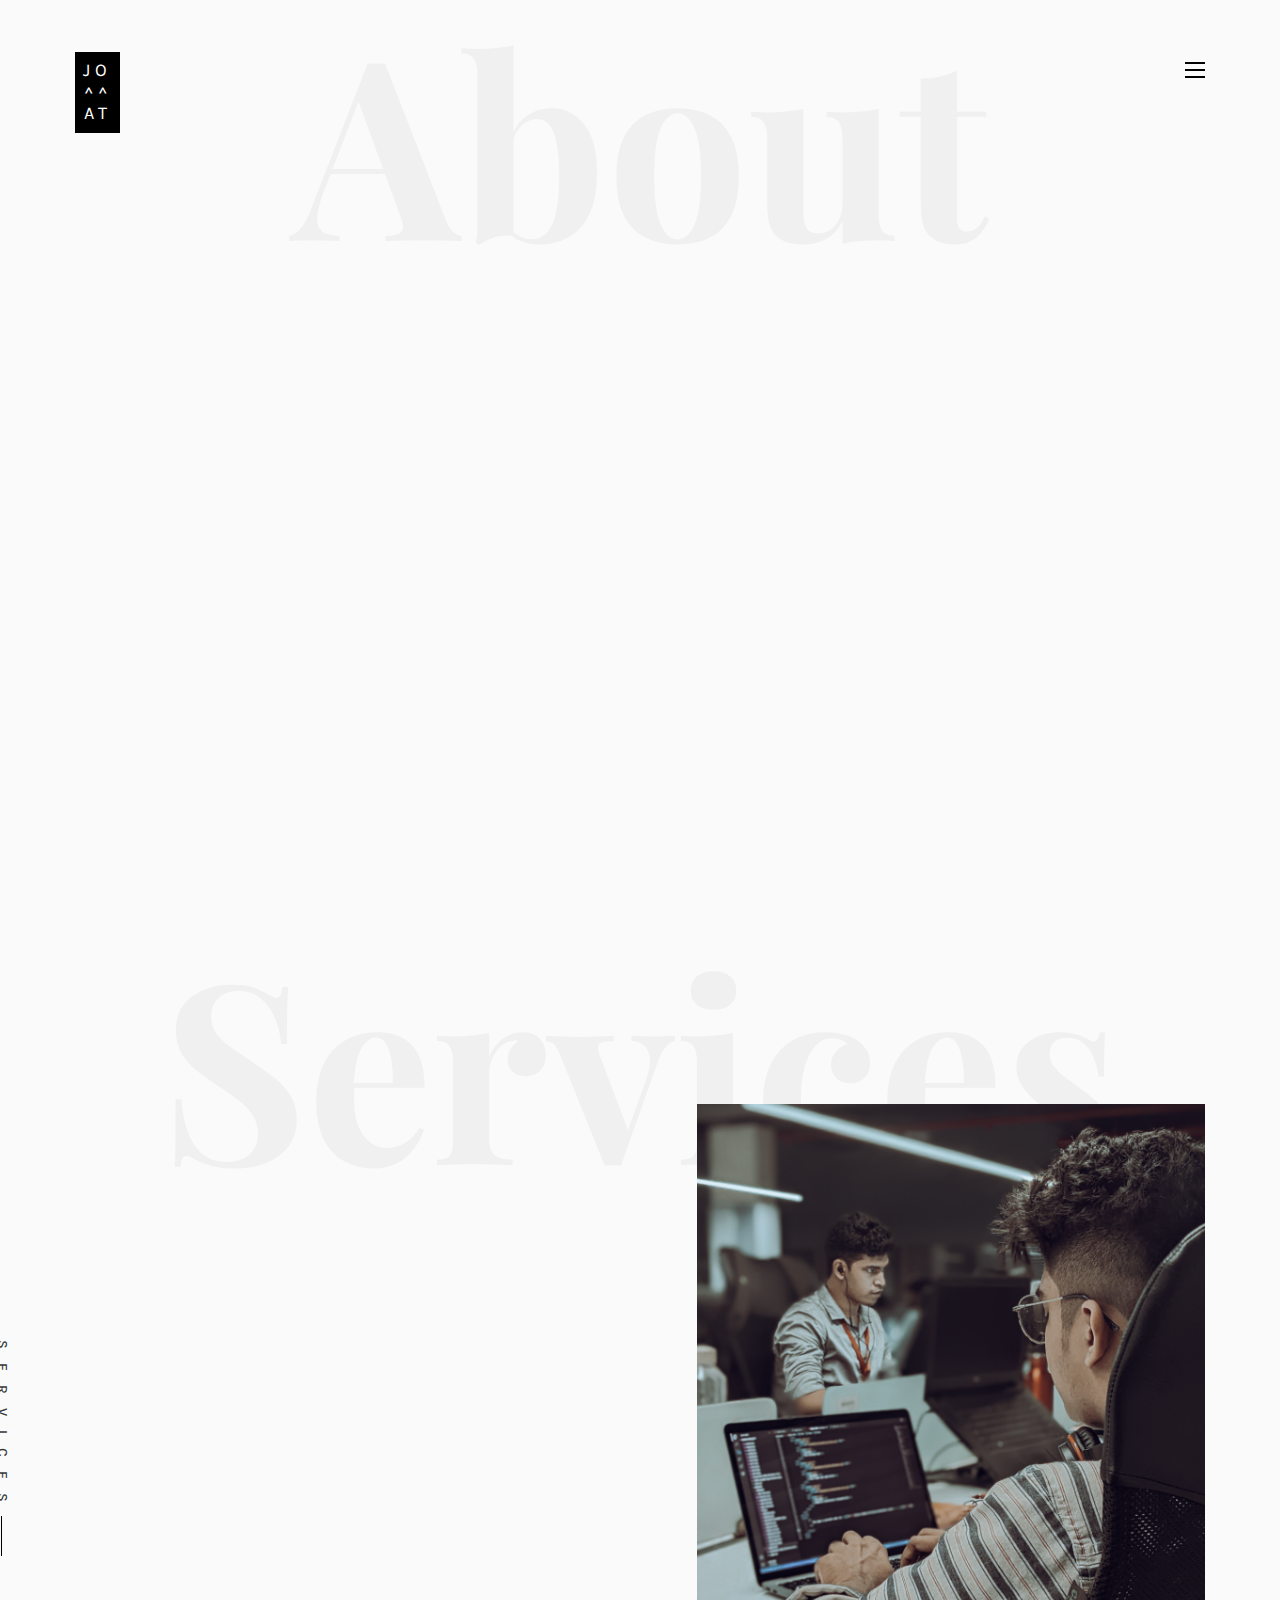
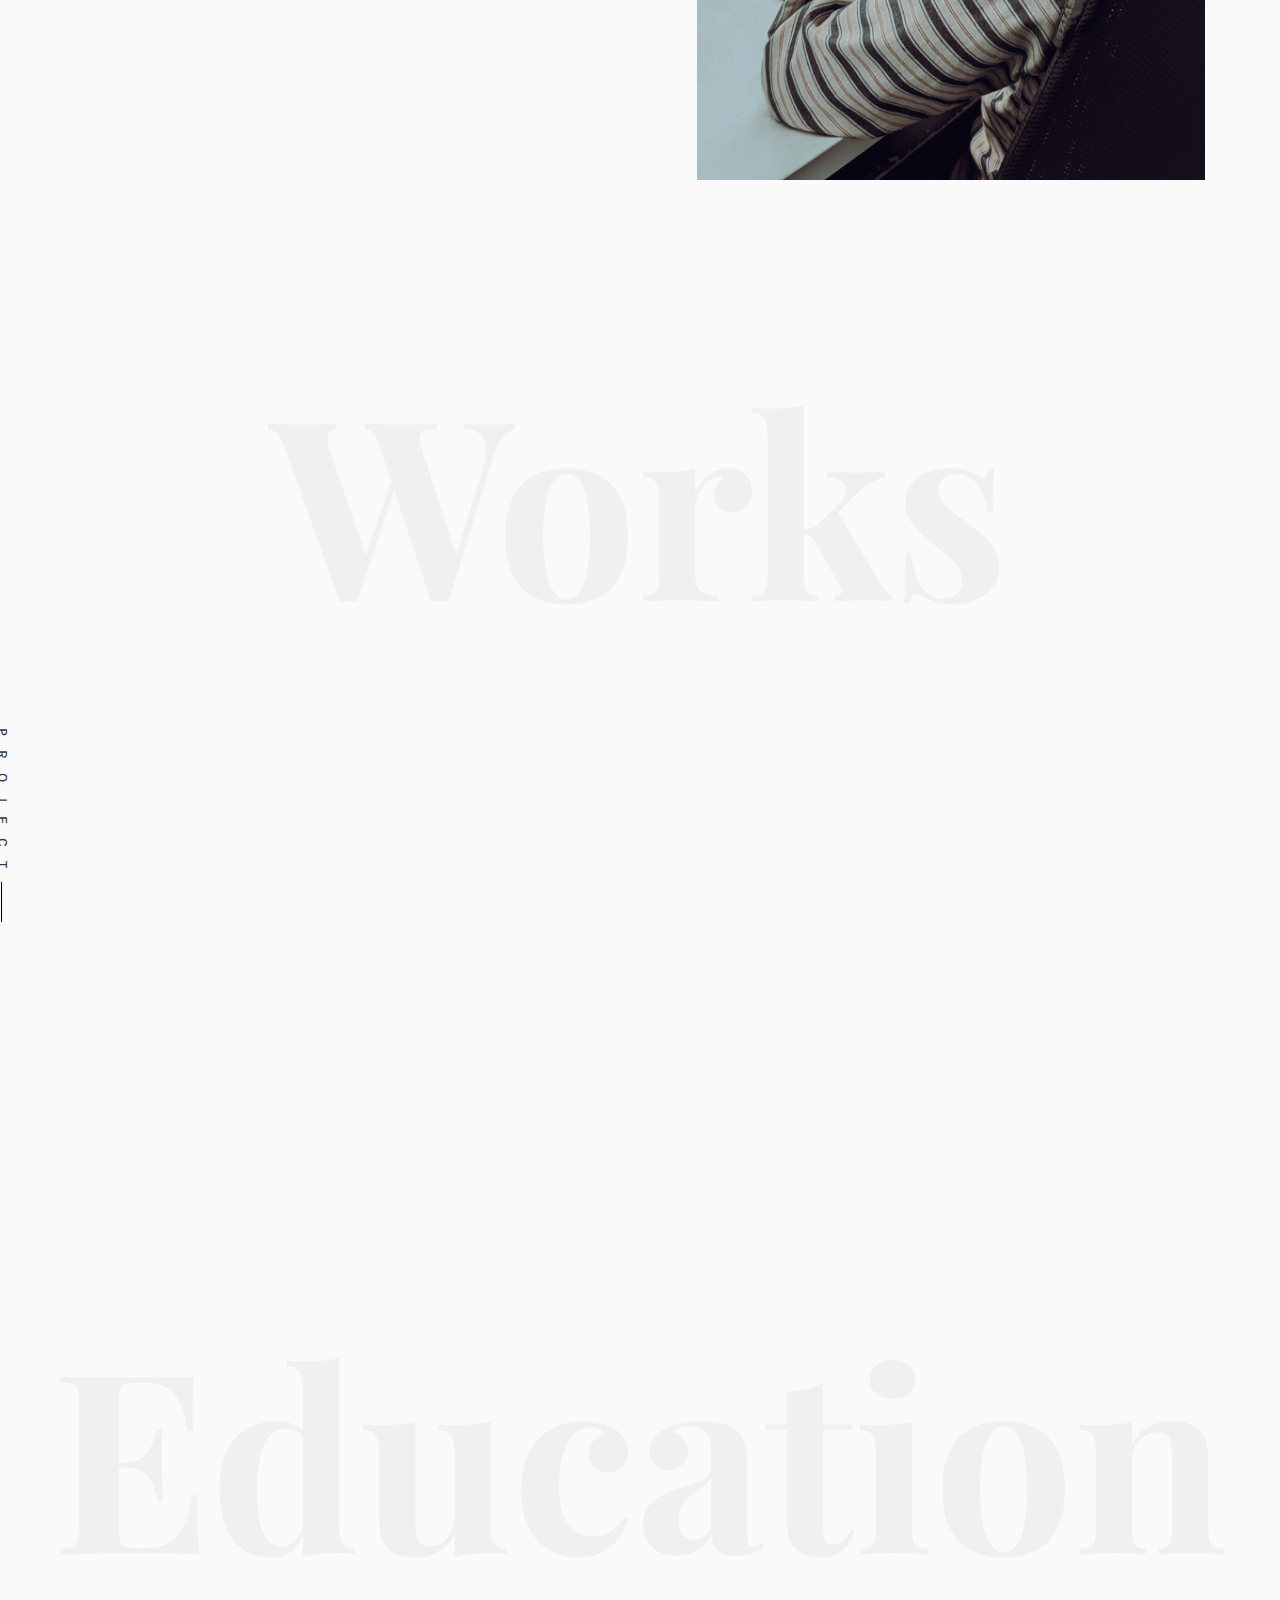
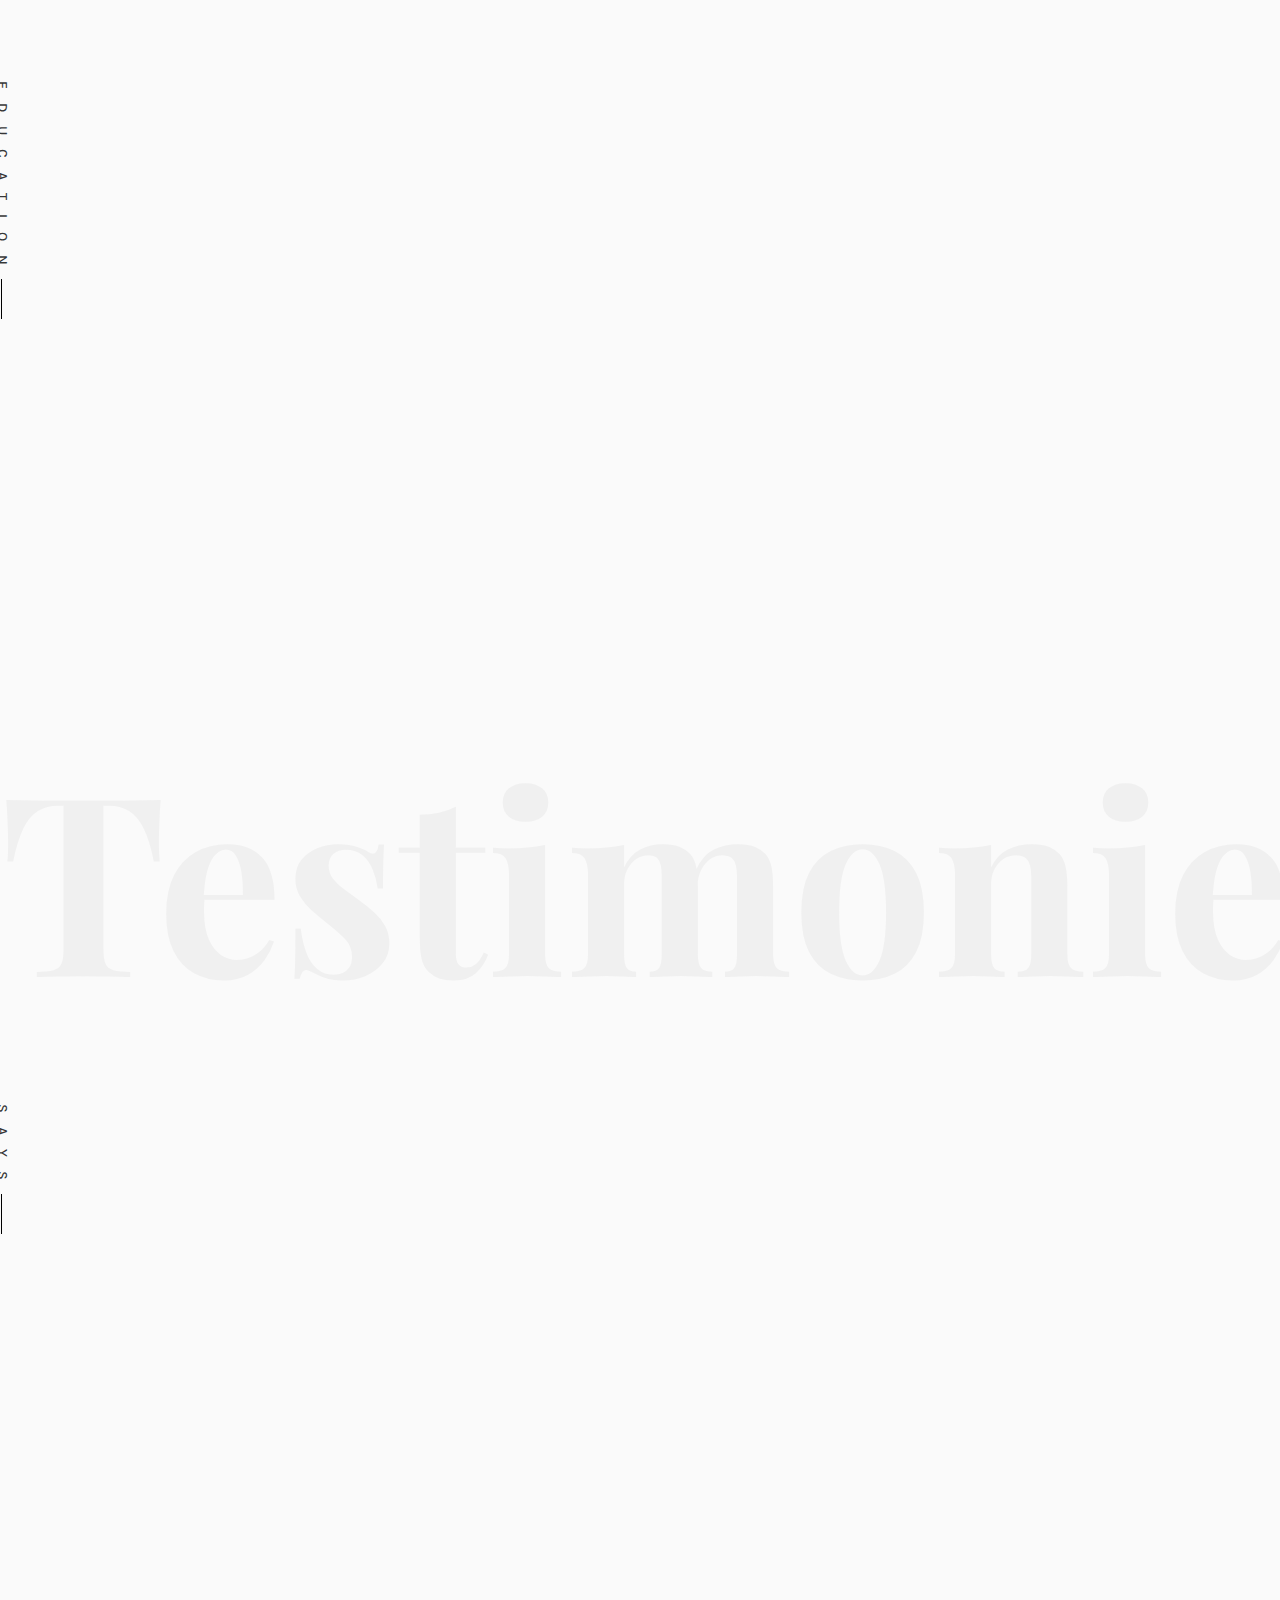
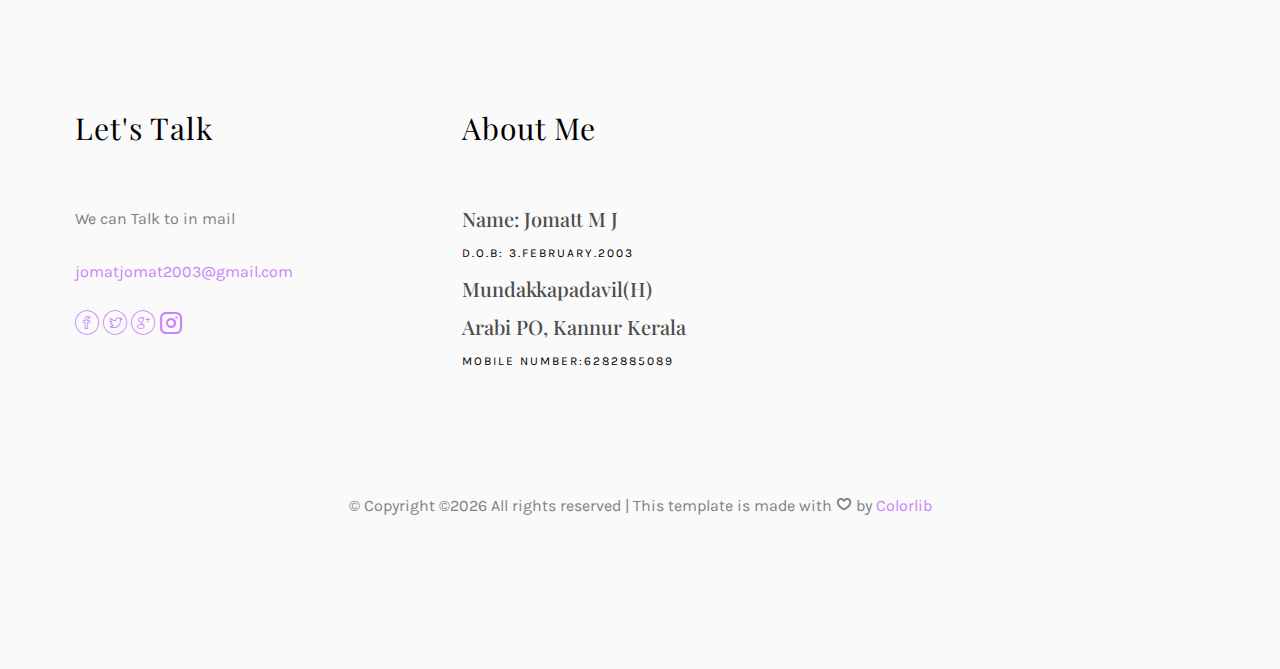
==== commit 939052f7: "Update index.html" ====
--- a/index.html
+++ b/index.html
@@ -118,7 +118,7 @@
 					<div class="col-md-5 animate-box">
 						<div class="owl-carousel3">
 							<div class="item">
-								<img class="img-responsive about-img" src="/images/harly.jpeg" alt="Hi.. Whats'up">
+								<img class="img-responsive about-img" src="" alt="">
 							</div>
 							
 							<div class="item">
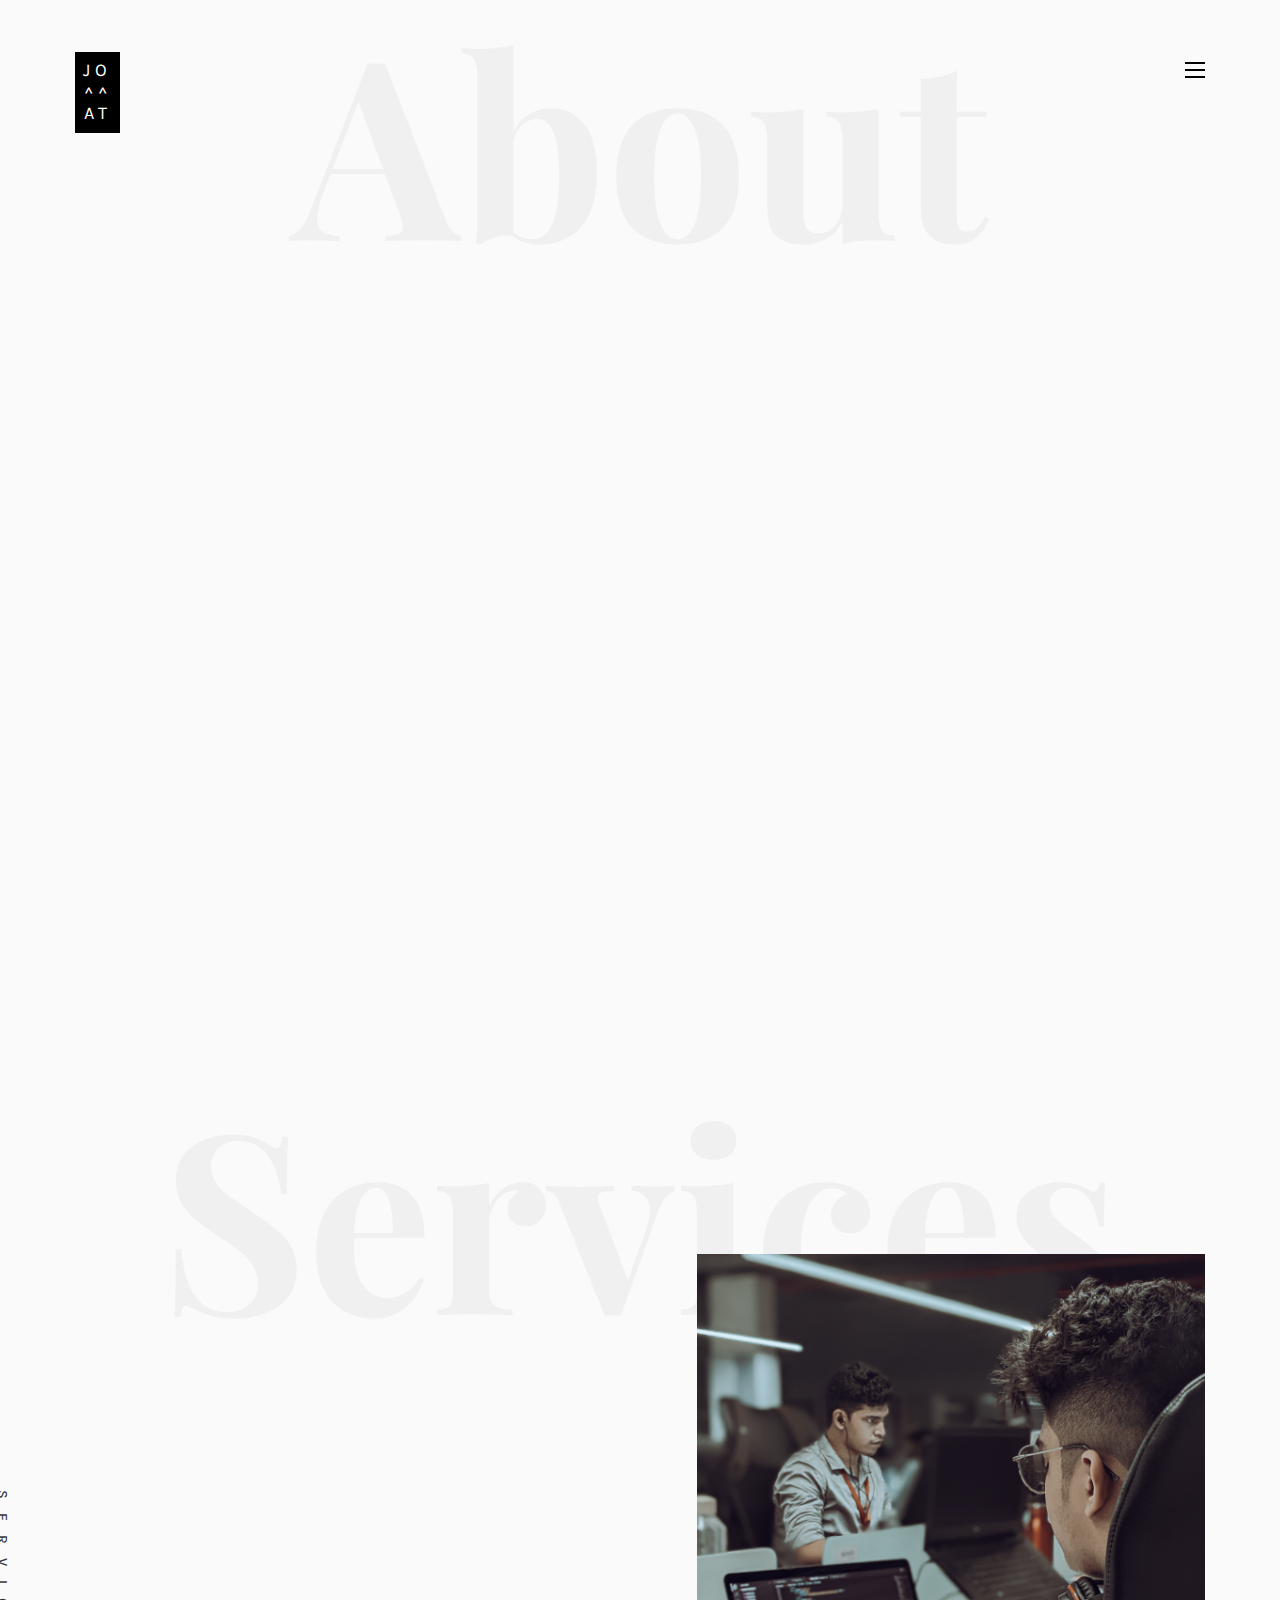
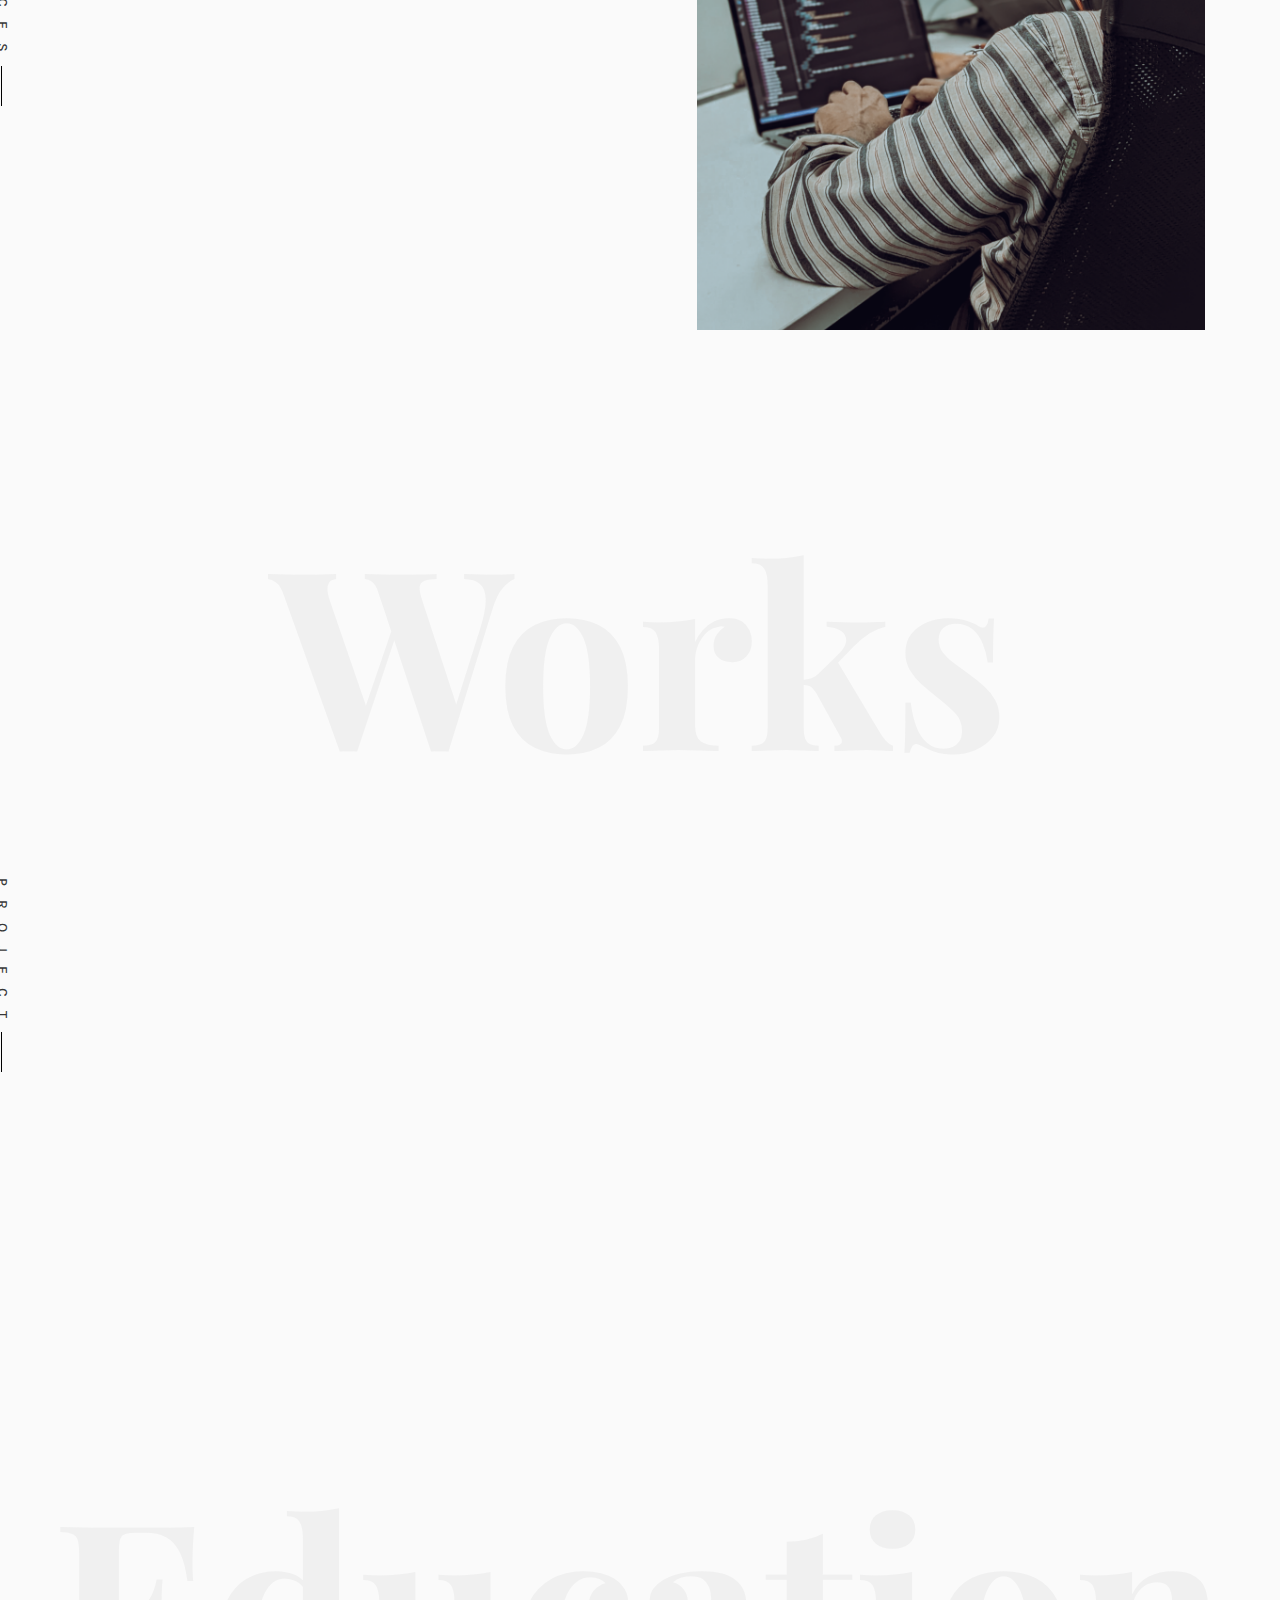
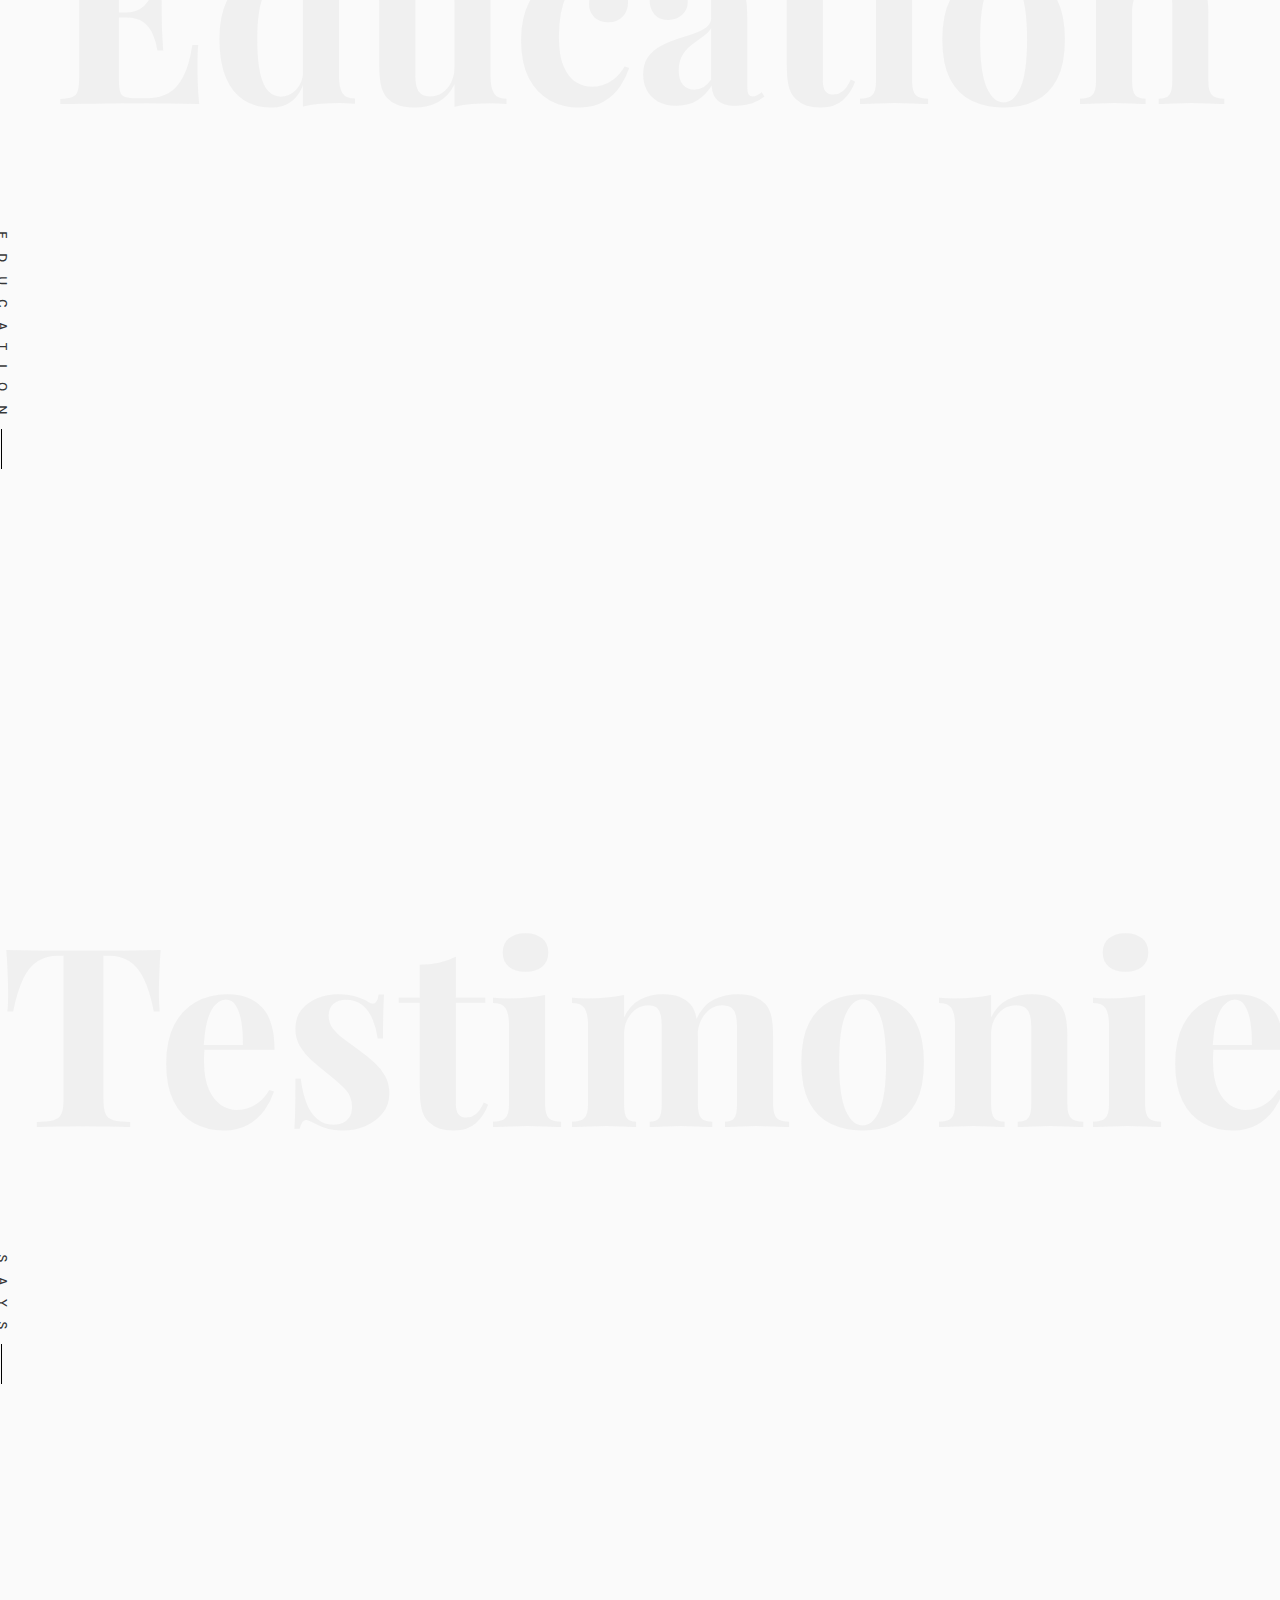
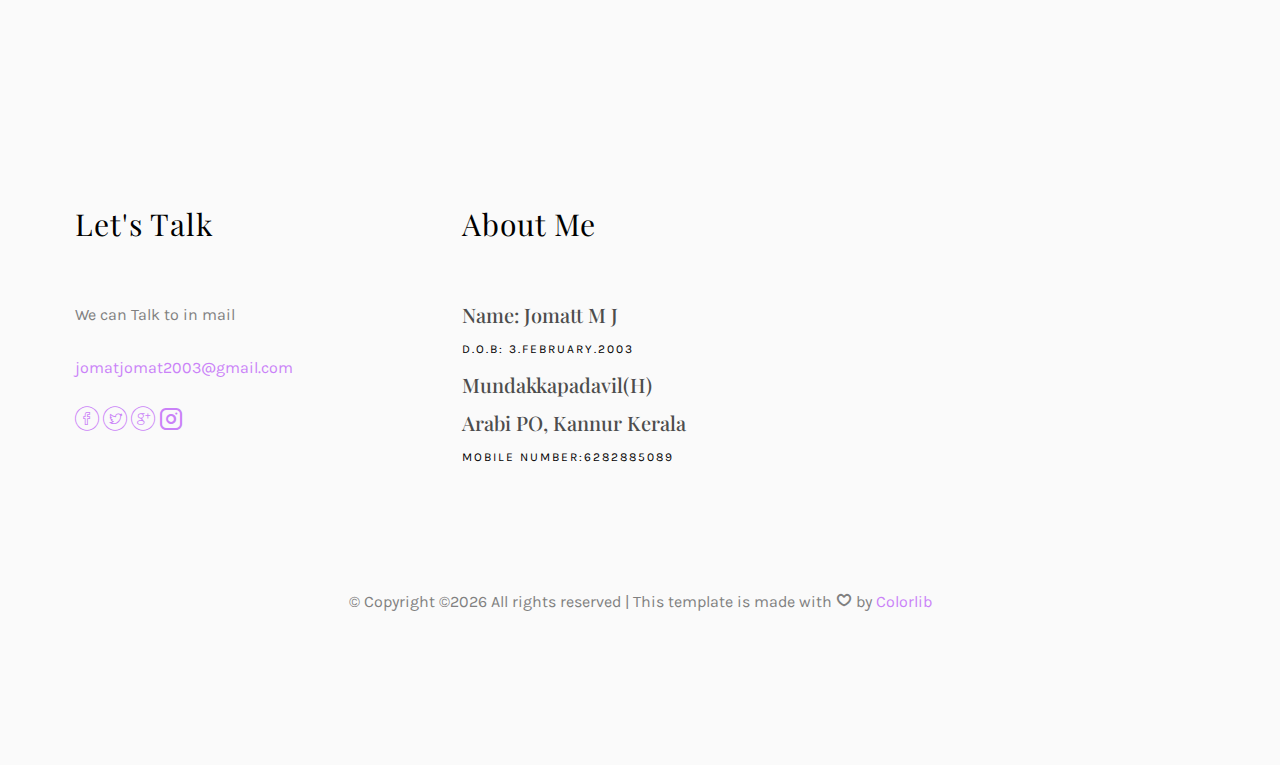
==== commit 5bcda037: "Update index.html" ====
--- a/index.html
+++ b/index.html
@@ -117,9 +117,7 @@
 				<div class="row">
 					<div class="col-md-5 animate-box">
 						<div class="owl-carousel3">
-							<div class="item">
-								<img class="img-responsive about-img" src="" alt="">
-							</div>
+							
 							
 							<div class="item">
 								<img class="img-responsive about-img" src="images/7DD059DF-A7DE-4398-9240-5F71DC906A5D_1_201_a.jpeg" alt="html5 bootstrap template by colorlib.com">
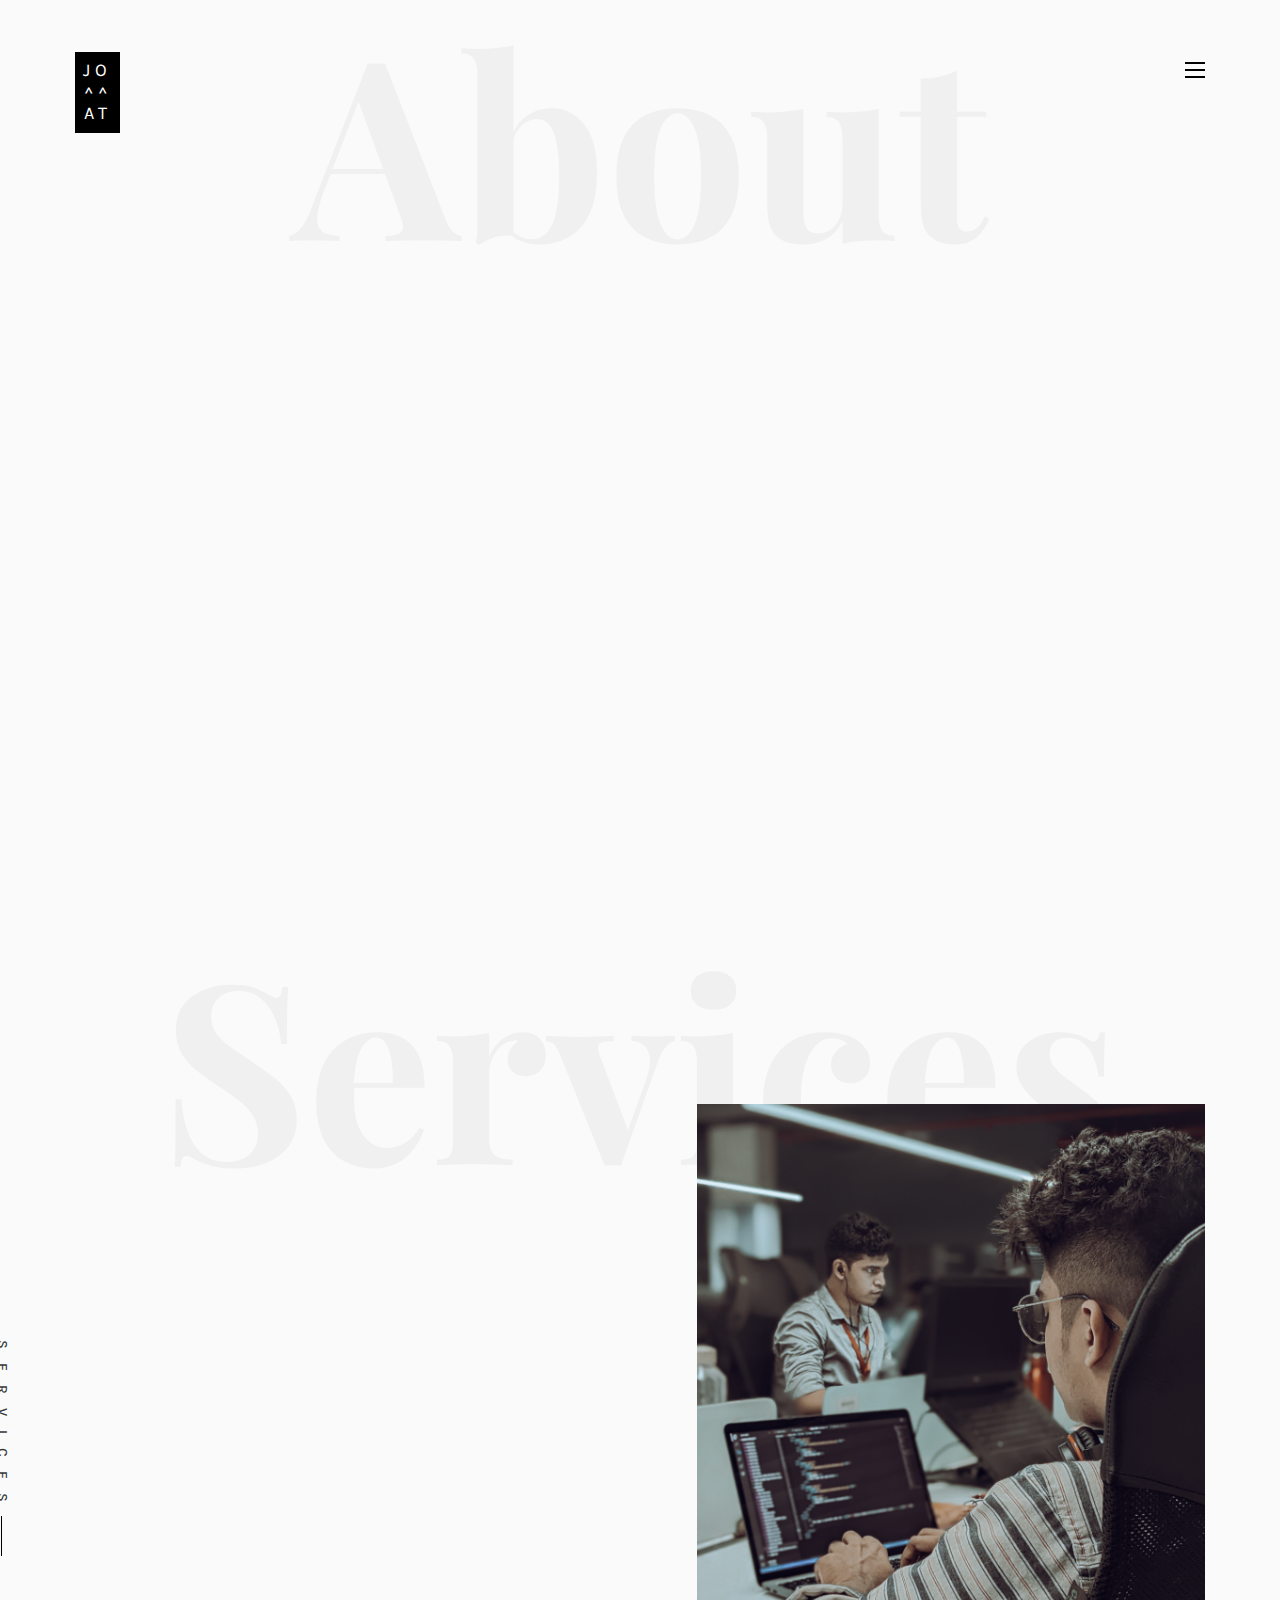
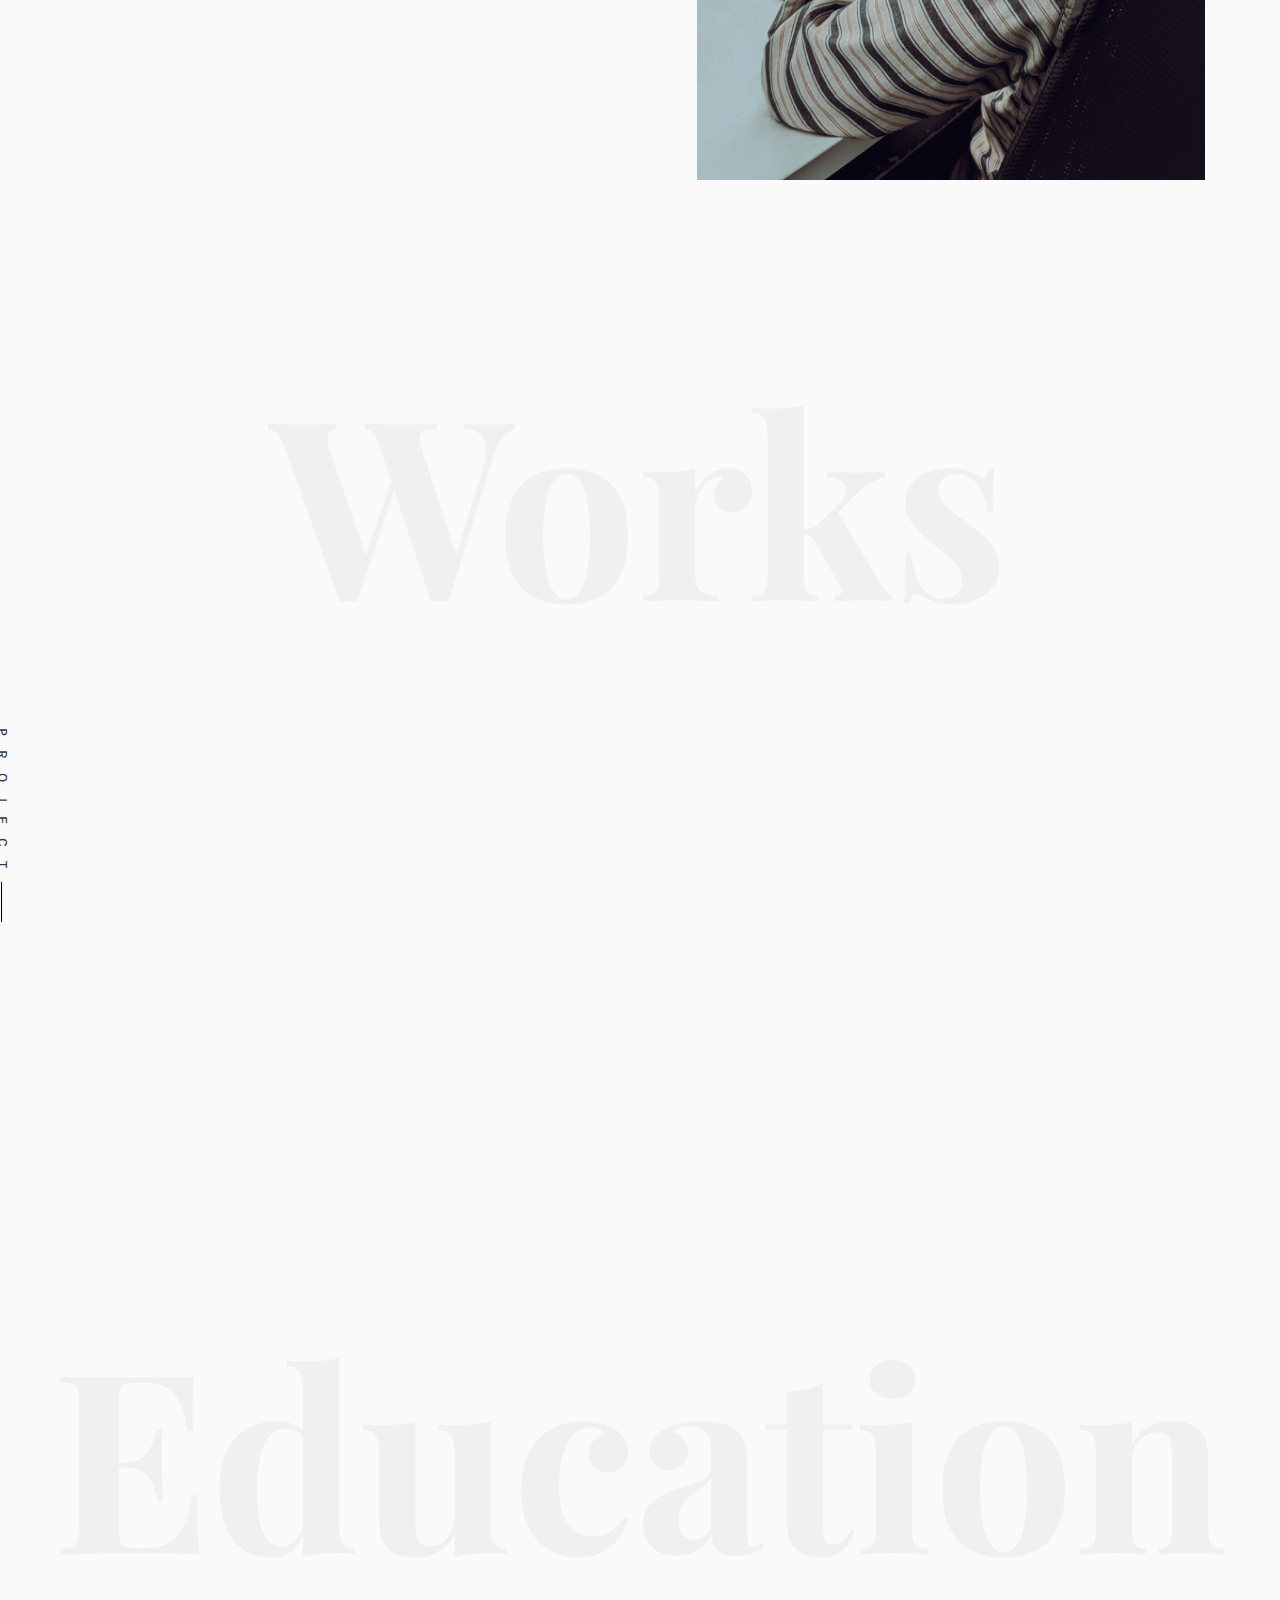
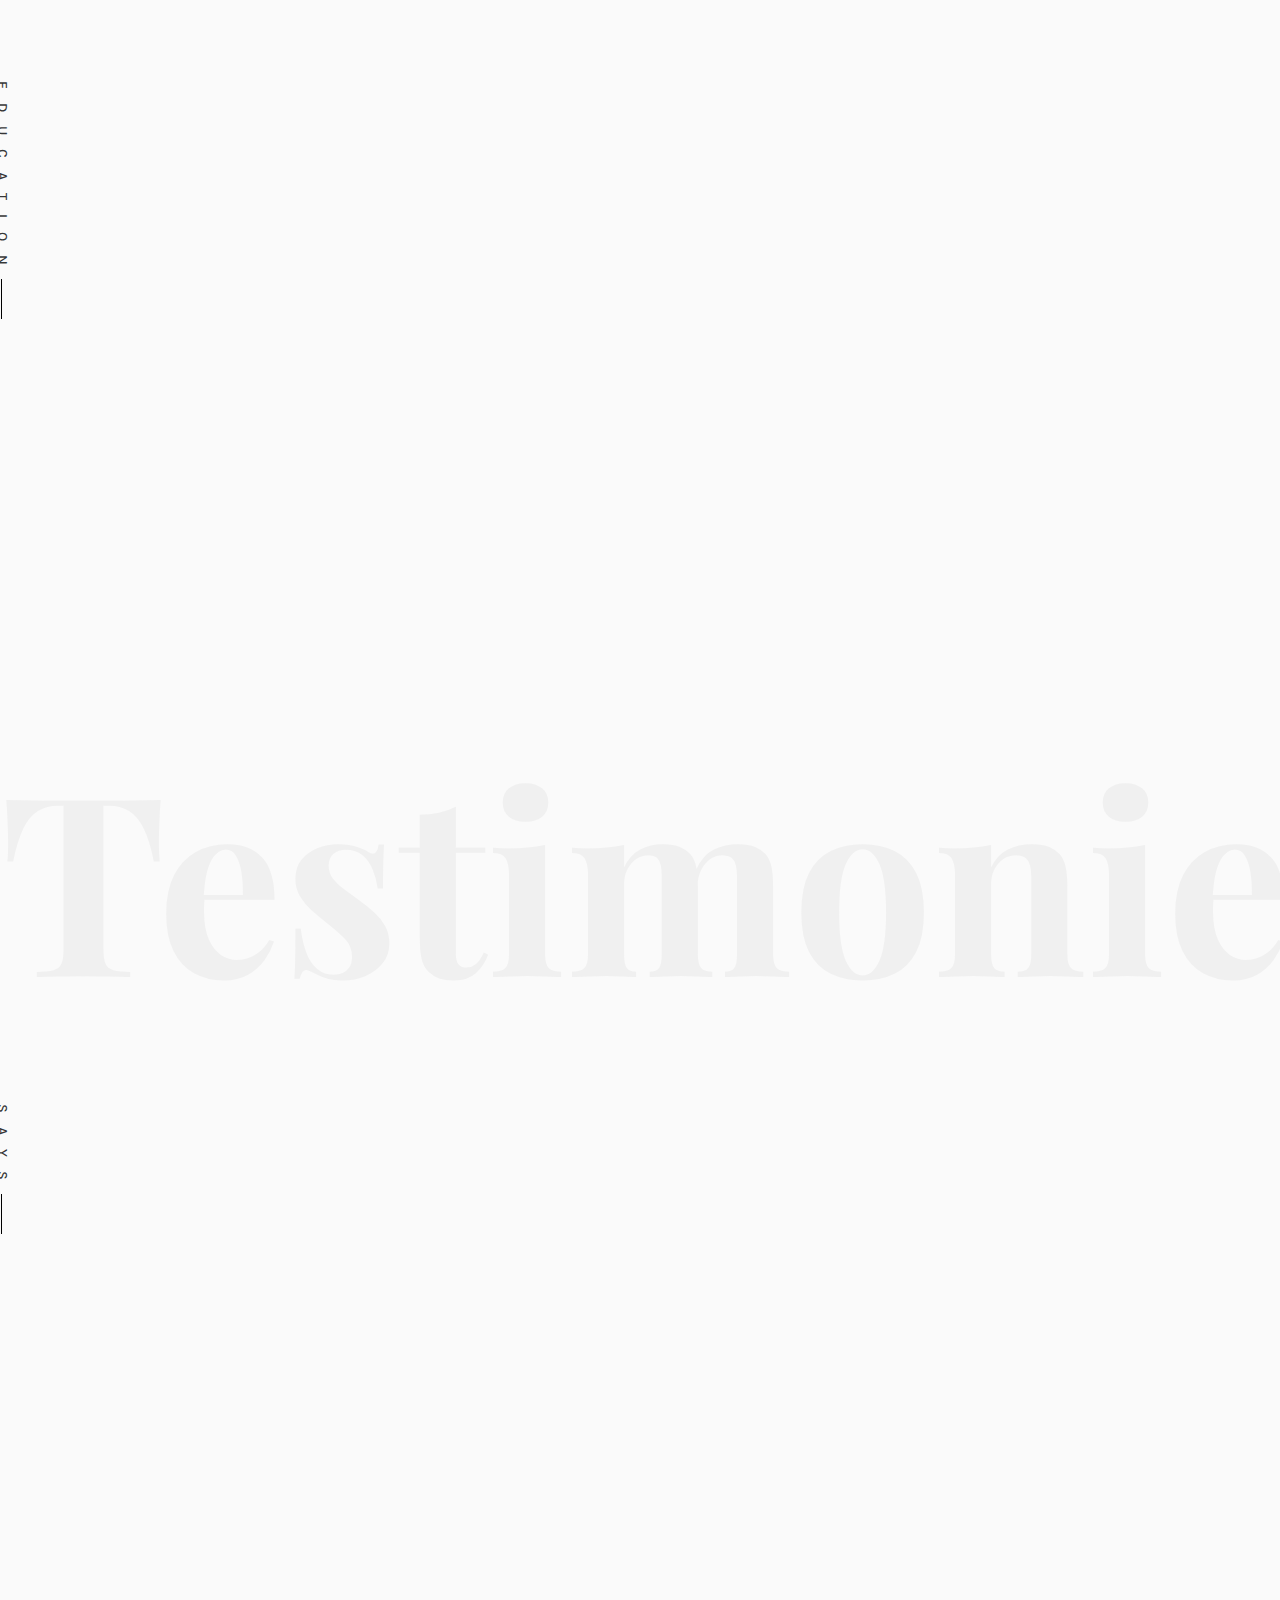
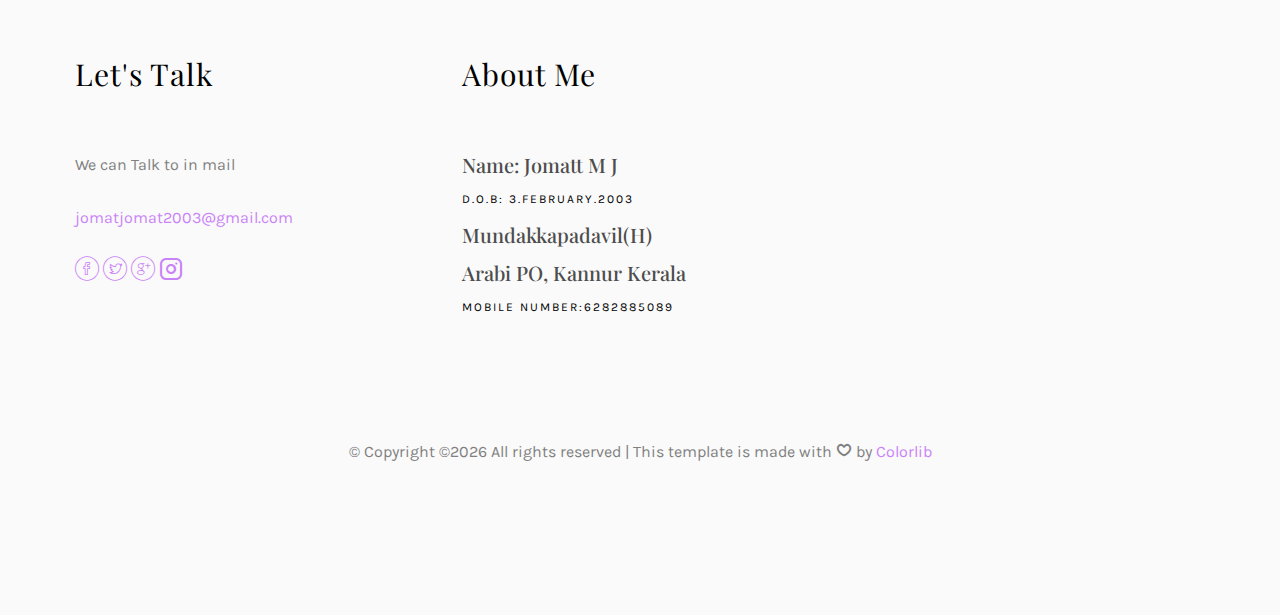
==== commit c92e3909: "Add files via upload" ====
--- a/index.html
+++ b/index.html
@@ -117,7 +117,9 @@
 				<div class="row">
 					<div class="col-md-5 animate-box">
 						<div class="owl-carousel3">
-							
+							<div class="item">
+								
+							</div>
 							
 							<div class="item">
 								<img class="img-responsive about-img" src="images/7DD059DF-A7DE-4398-9240-5F71DC906A5D_1_201_a.jpeg" alt="html5 bootstrap template by colorlib.com">
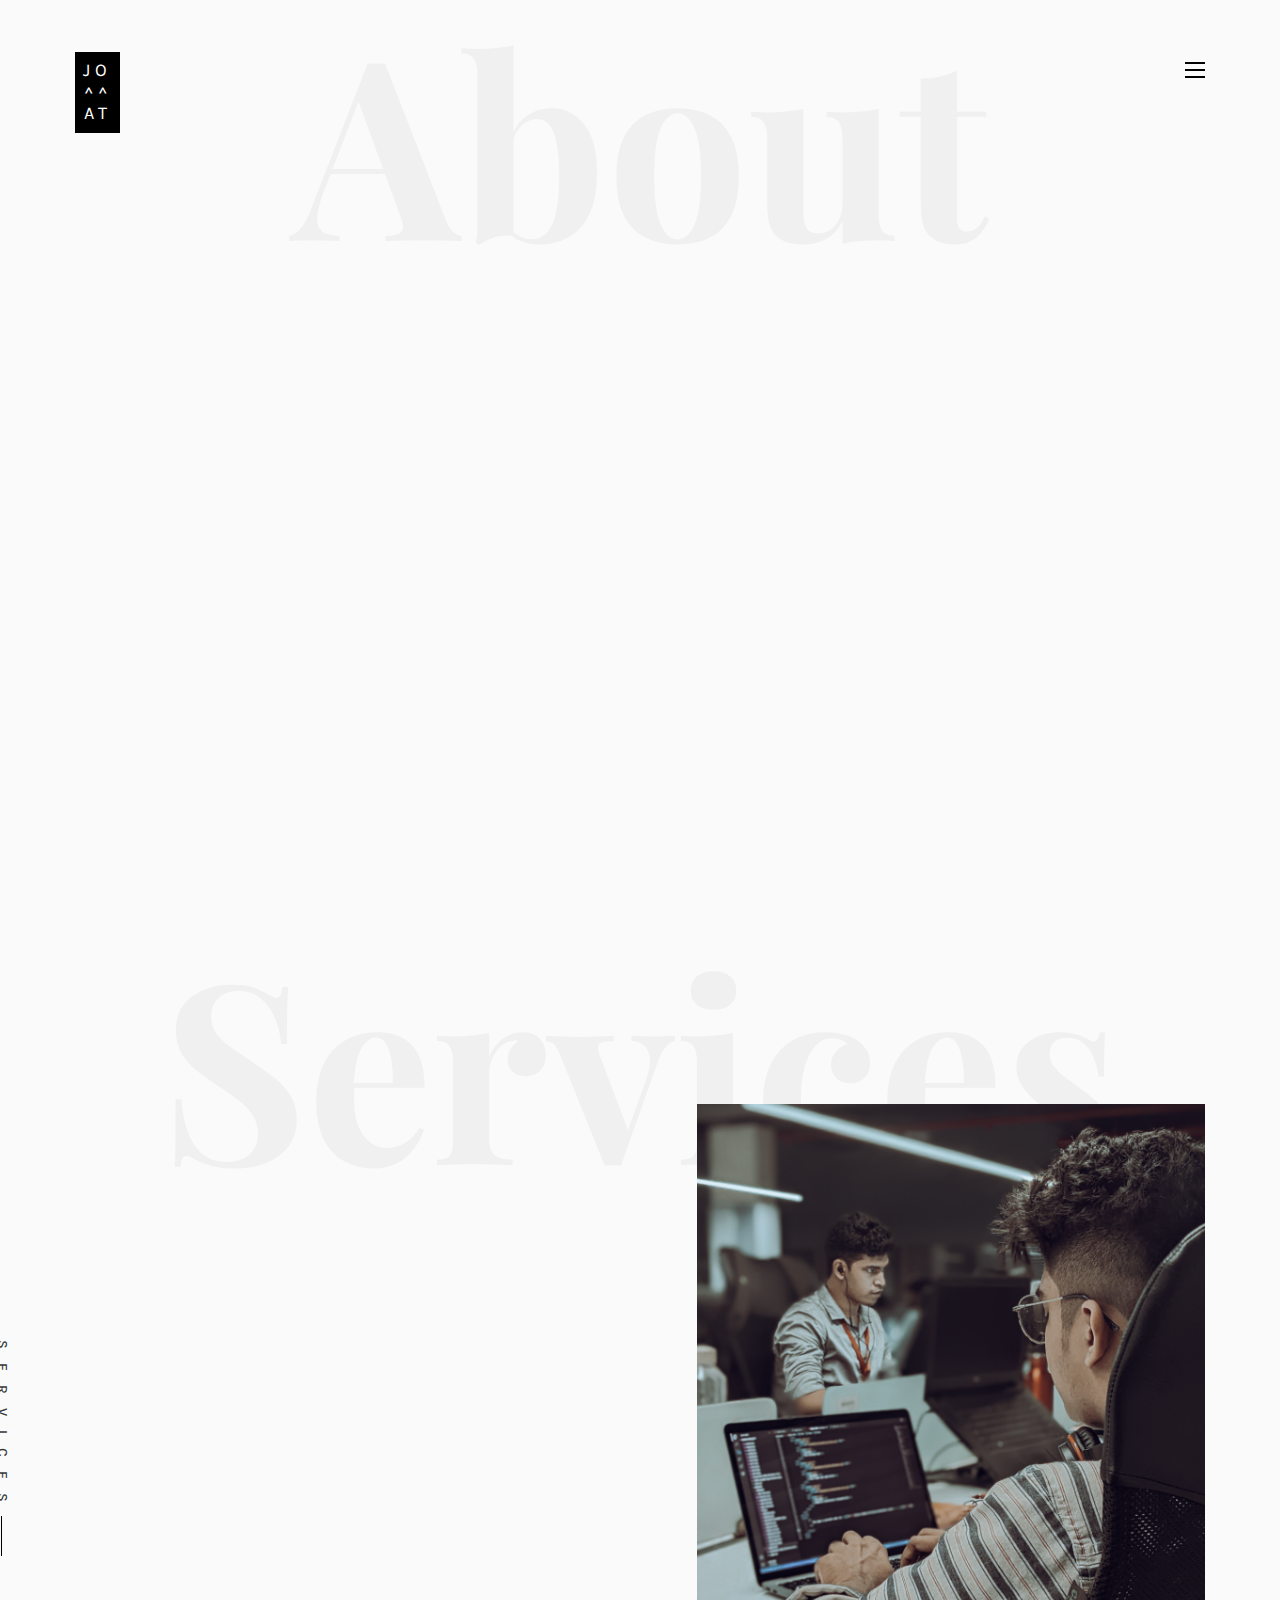
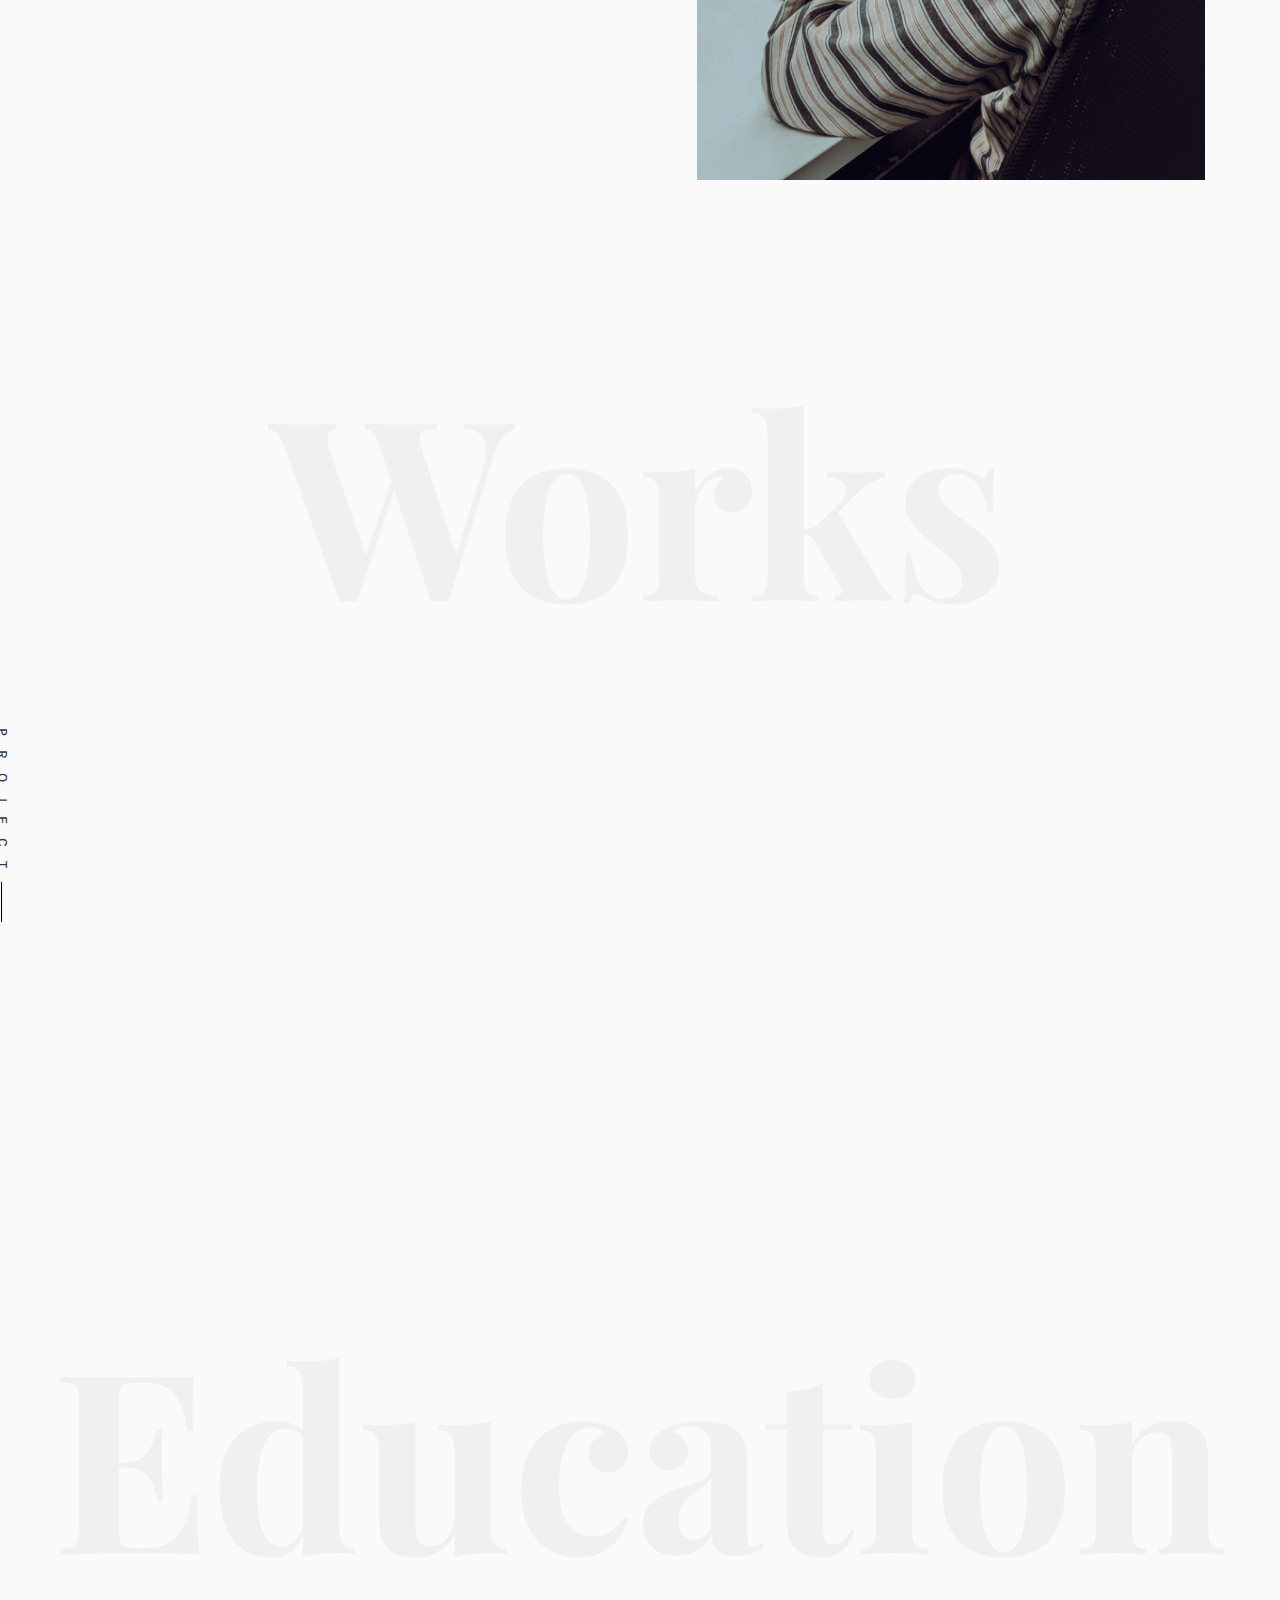
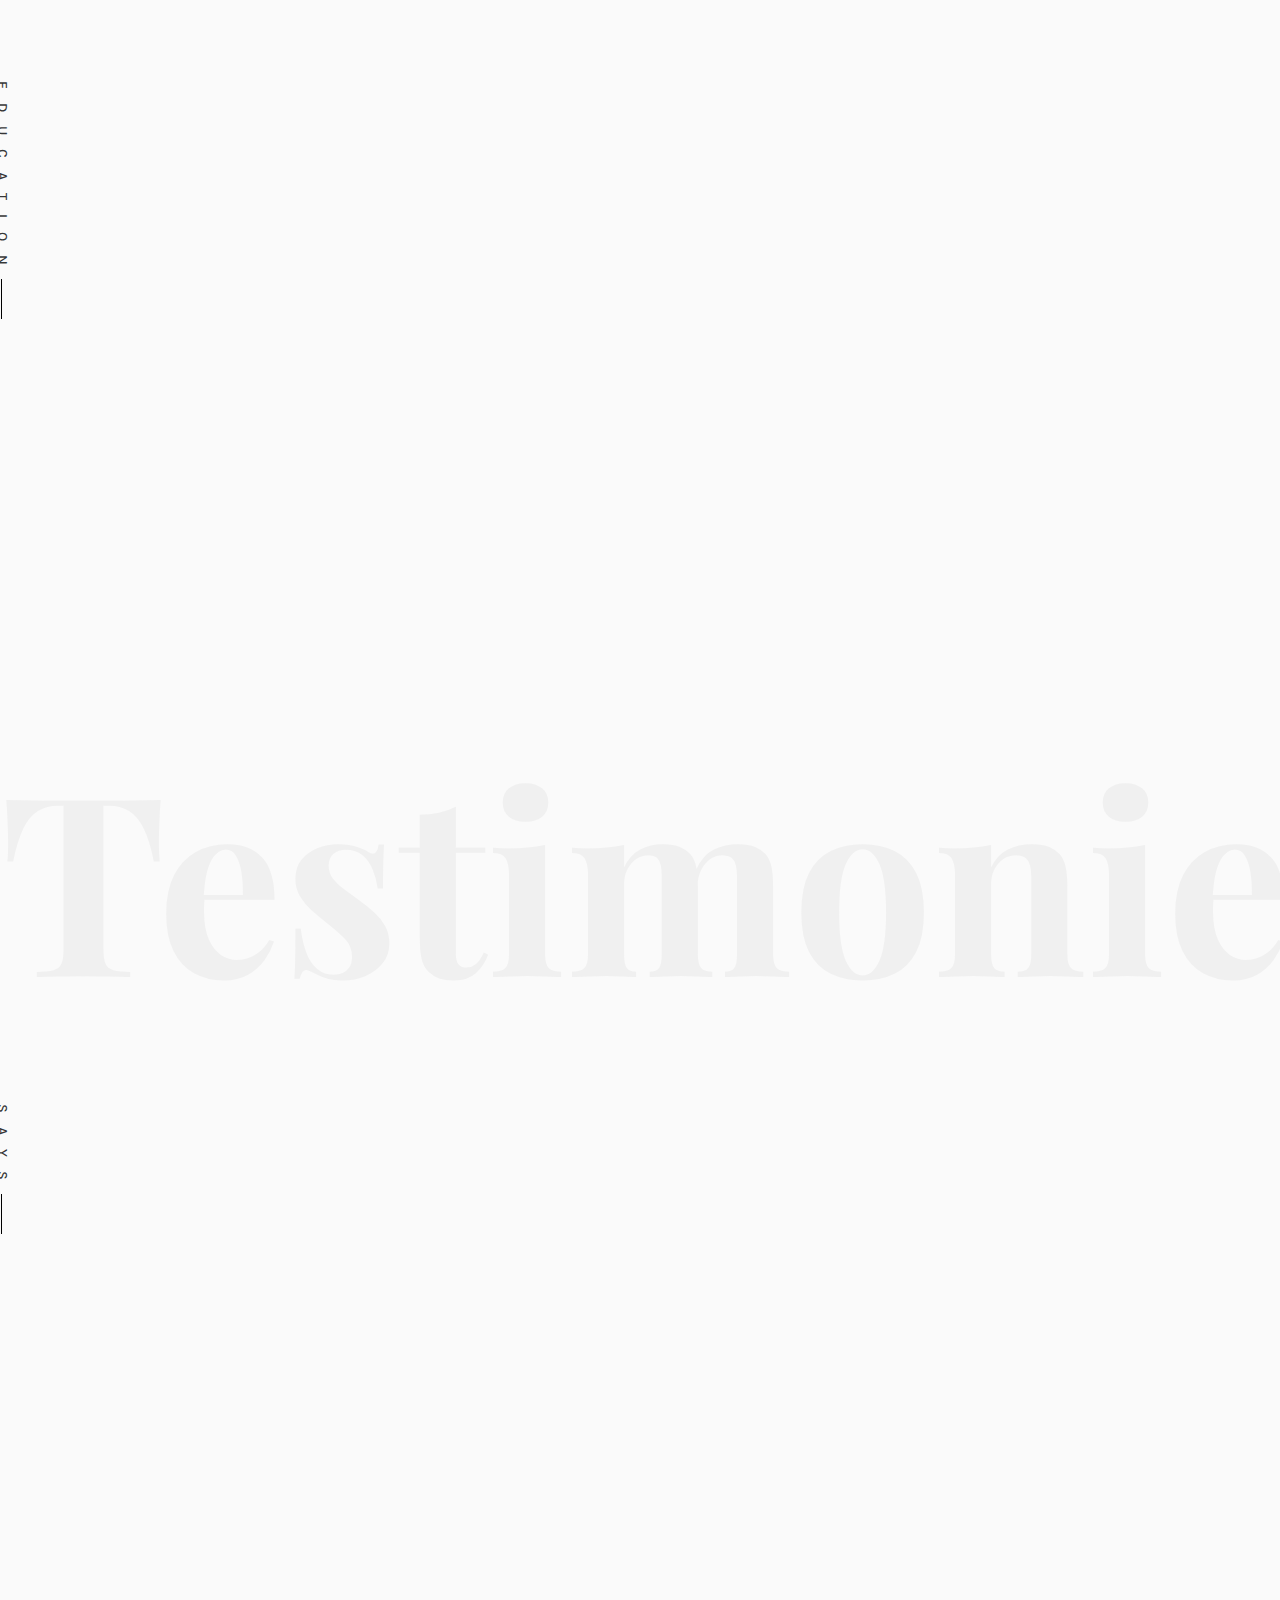
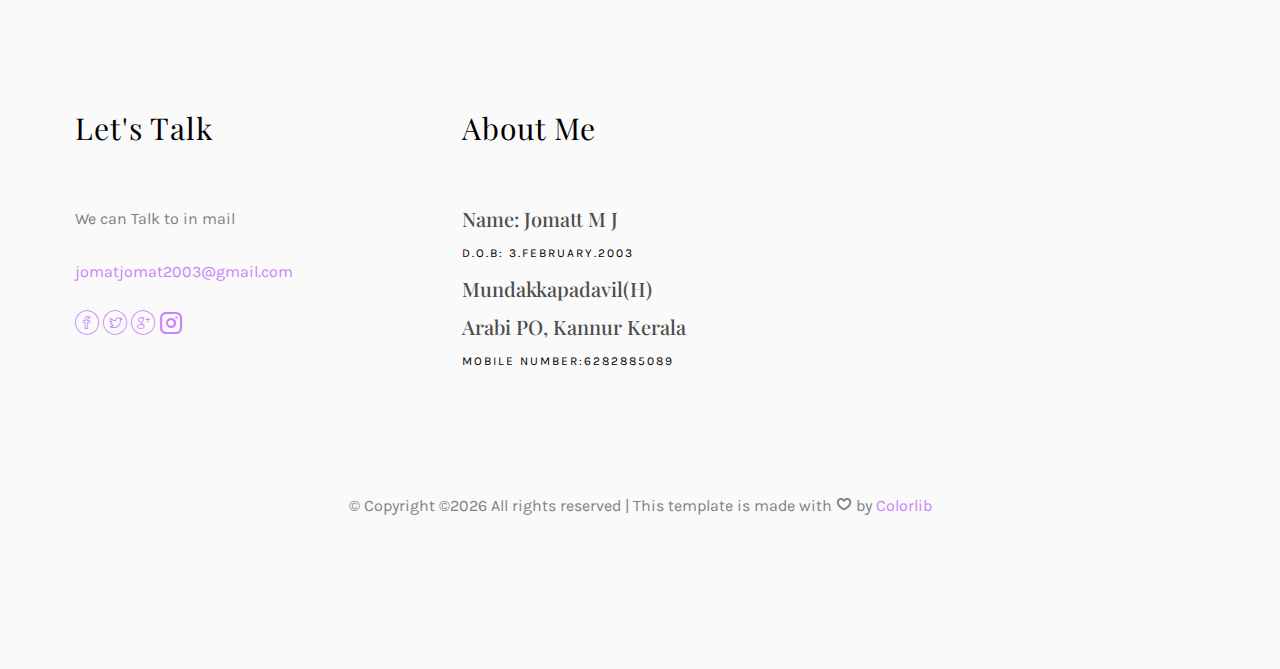
==== commit ebec15bc: "Update index.html" ====
--- a/index.html
+++ b/index.html
@@ -118,7 +118,7 @@
 					<div class="col-md-5 animate-box">
 						<div class="owl-carousel3">
 							<div class="item">
-								
+							<H2>Hi Guy's<h2>	
 							</div>
 							
 							<div class="item">
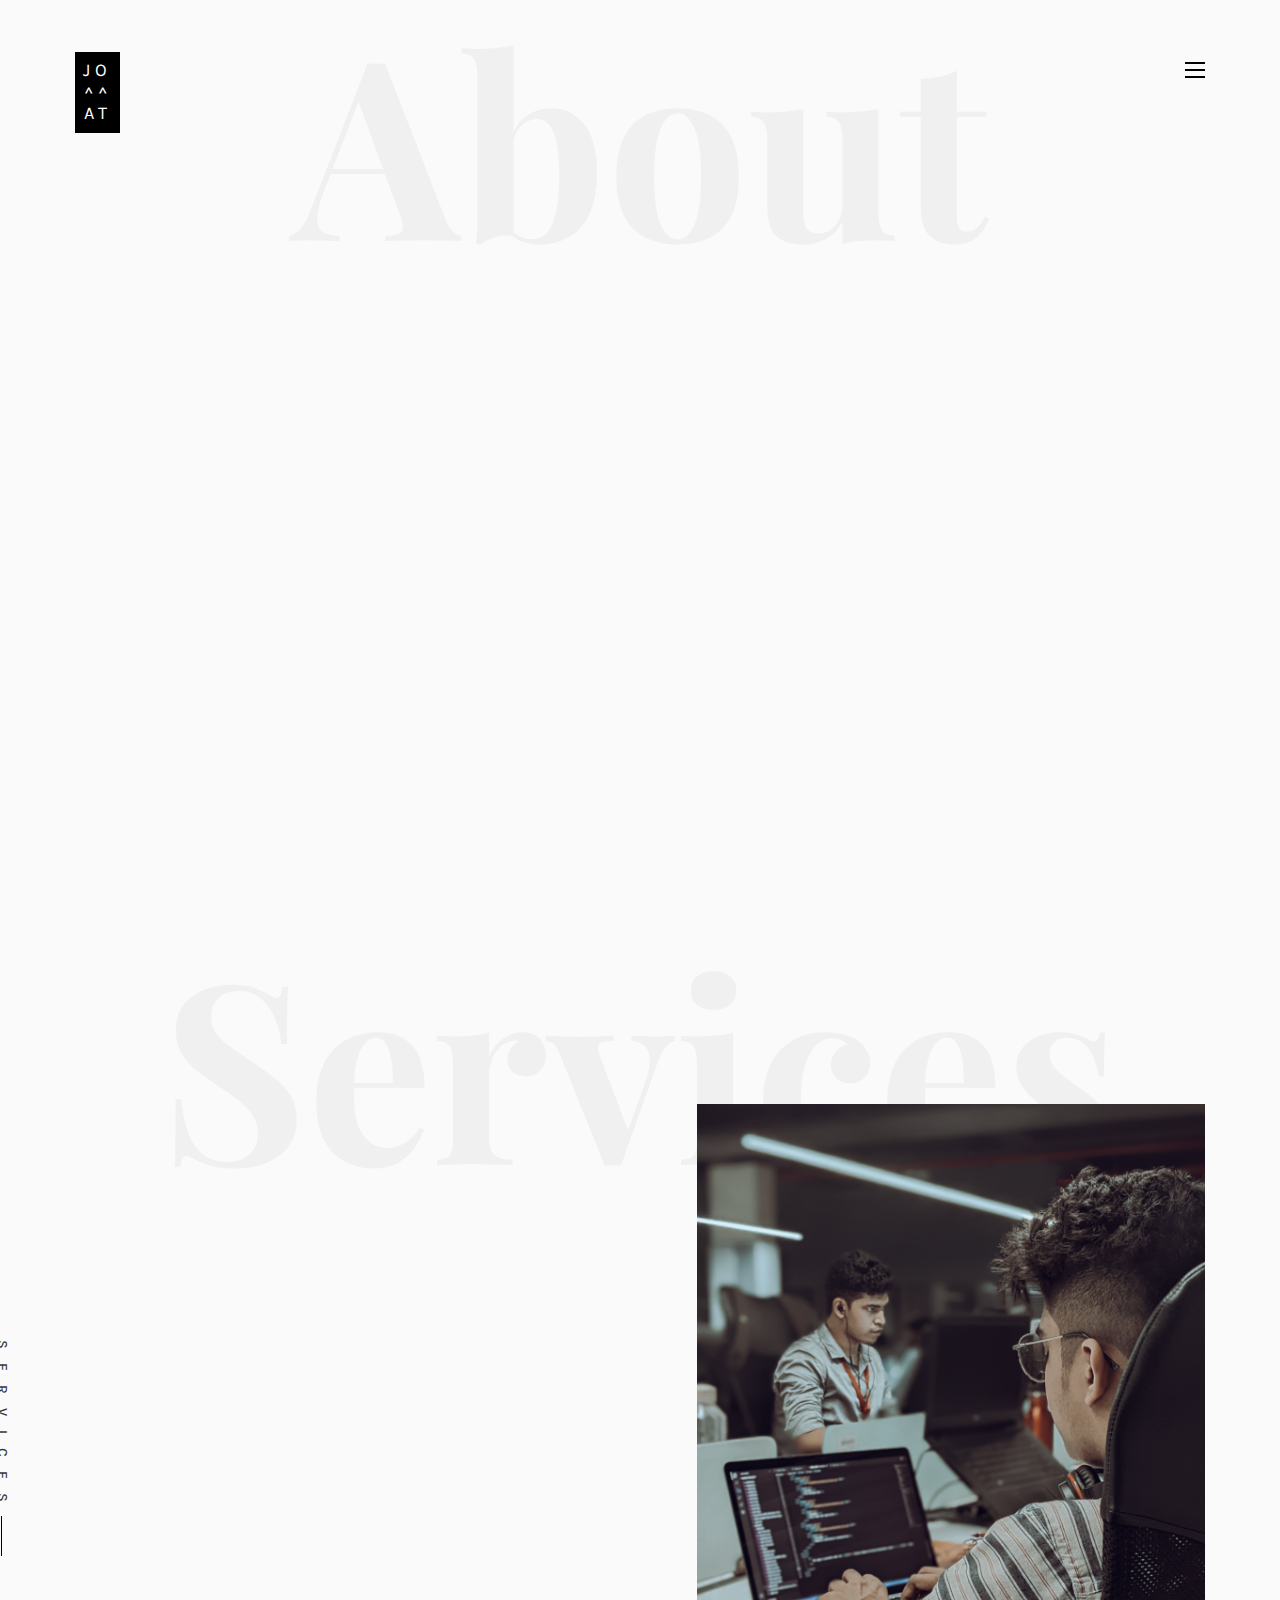
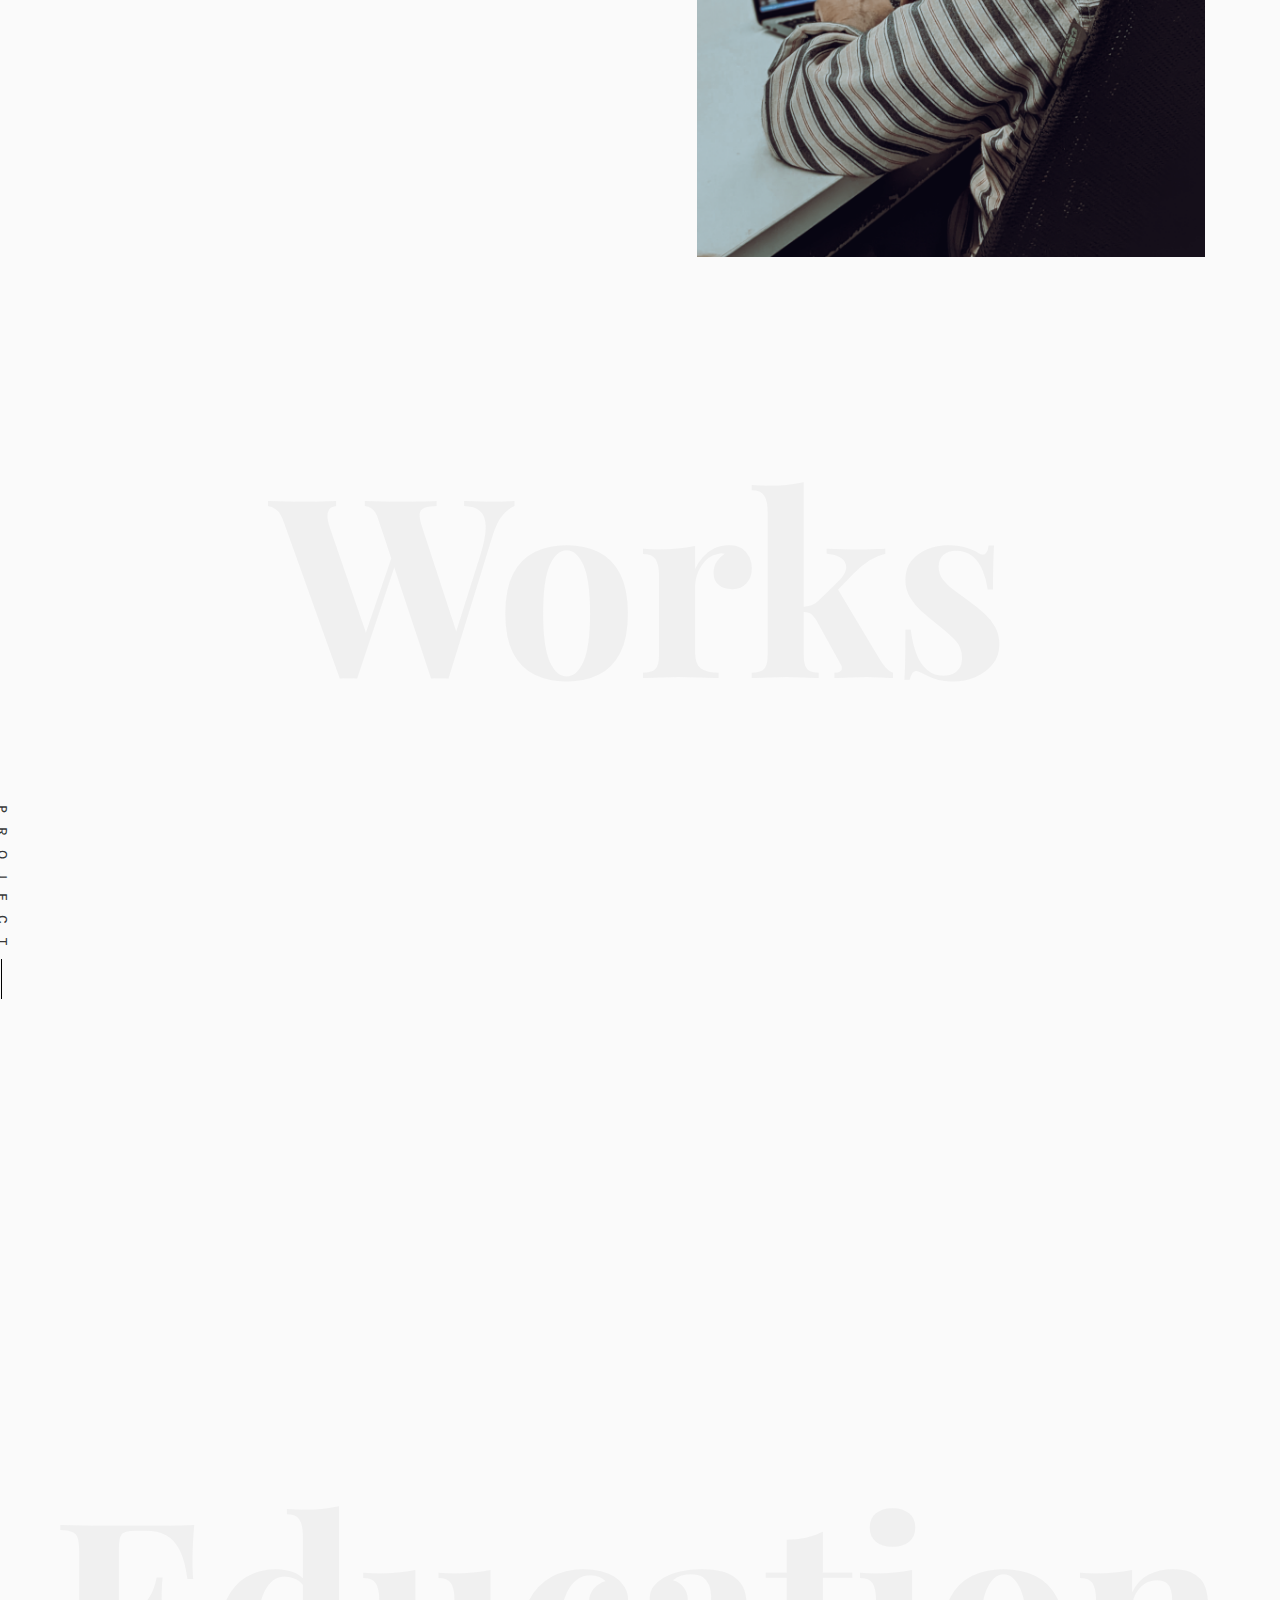
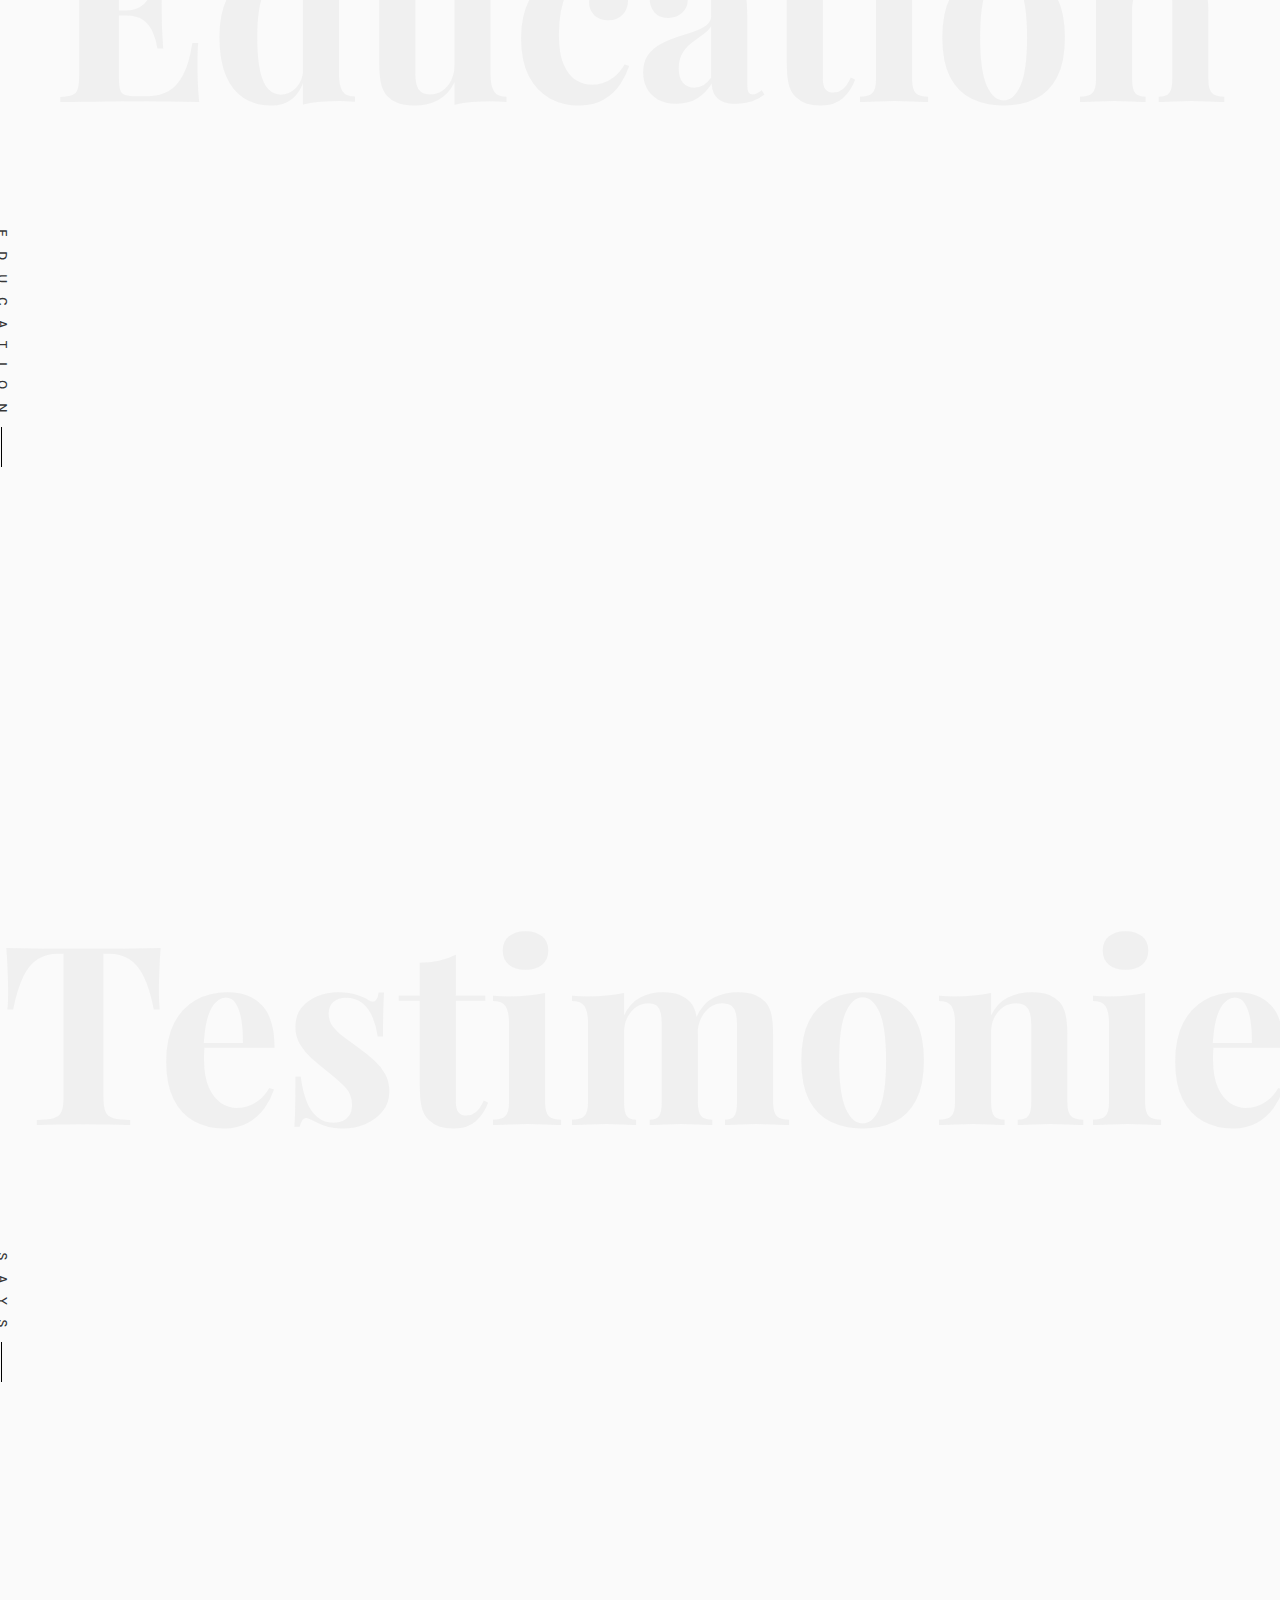
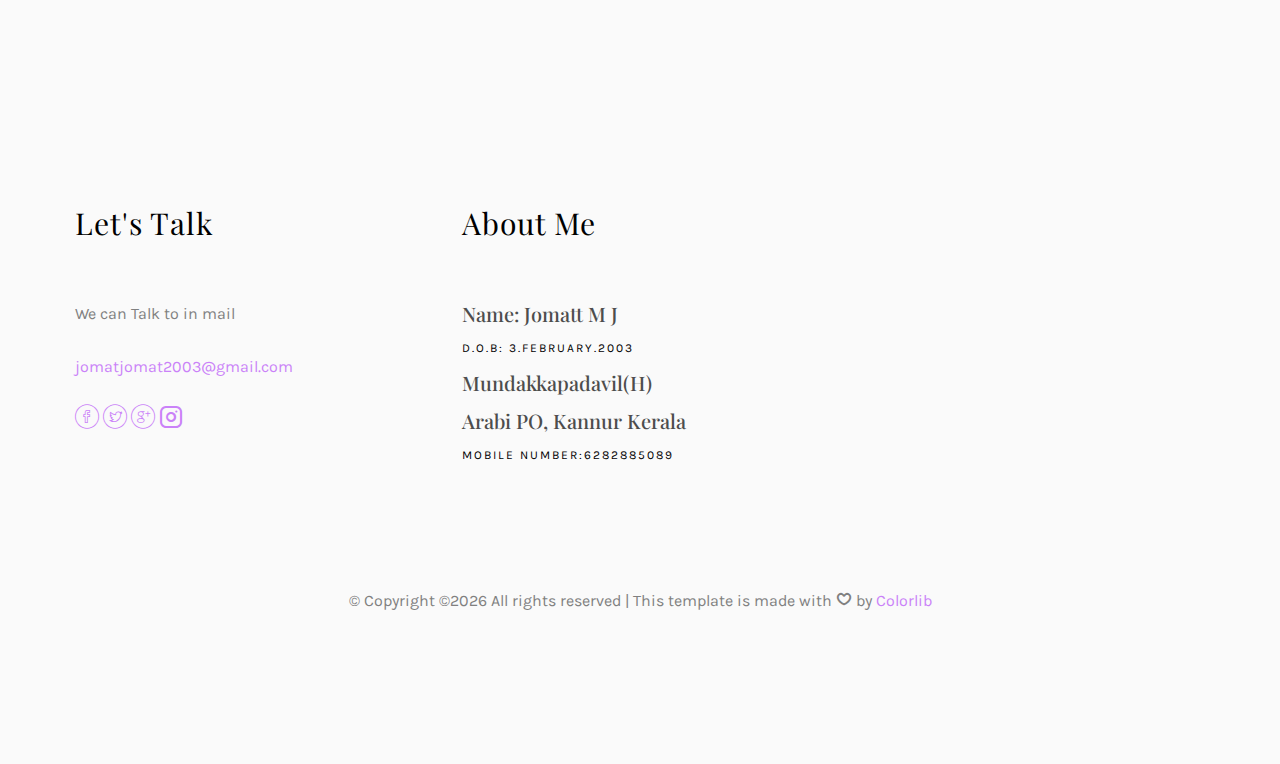
==== commit a70278ea: "oke aanu" ====
--- a/index.html
+++ b/index.html
@@ -122,7 +122,7 @@
 							</div>
 							
 							<div class="item">
-								<img class="img-responsive about-img" src="images/7DD059DF-A7DE-4398-9240-5F71DC906A5D_1_201_a.jpeg" alt="html5 bootstrap template by colorlib.com">
+								<img style="height: 100%;" class="img-responsive about-img " src="images/7DD059DF-A7DE-4398-9240-5F71DC906A5D_1_201_a.jpeg" alt="html5 bootstrap template by colorlib.com">
 							</div>
 						</div>
 					</div>
@@ -181,6 +181,7 @@
 											<ul>
 												<li>C++ &amp; C</li>
 												<li>Java</li>
+												<li>C#</li>
 											</ul>
 										</div>
 										<div class="services animate-box">
@@ -189,12 +190,13 @@
 												<li>HTML / CSS</li>
 												<li>JS</li>
 												<li>Bootstrap</li>
+												<li>Unity	</li>
 											</ul>
 										</div>
 									</div>
 								</div>
 							</div>
-							<div class="one-forth services-img" style="background-image: url(images/Screenshot_20220902-170120.png);">
+							<div class="one-forth services-img" style="background-image: url(./images/Screenshot_20220902-170120.png);">
 							</div>
 						</div>
 					</div>
@@ -226,7 +228,7 @@
 							<div class="col-md-12">
 								<div class="article">
 									<a href="work.html" class="blog-img">
-										<img class="img-responsive" src="images/Screenshot 2022-09-04 at 10.15.32 PM.png" alt="html5 bootstrap by colorlib.com">
+										<img class="img-responsive" src="./images/Screenshot 2022-09-04 at 10.15.32 PM.png" alt="html5 bootstrap by colorlib.com">
 										<div class="overlay"></div>
 										<div class="link">
 											<span class="read">Read more</h2>
@@ -276,6 +278,85 @@
 								</div>
 							</div>
 						</div>
+						<!-- game -->
+						<div class="item">
+							<div class="col-md-12">
+								<div class="article">
+									<a href="https://jomattmj.github.io/UnityCarProject2/" class="blog-img">
+										<img class="img-responsive" src="images/CargameProject2 - MainMenu - WebGL - Unity 2021.3.14f1 Personal_ _DX11_ 08-03-2023 09_00_37.png" alt="html5 bootstrap by colorlib.com">
+										<div class="overlay"></div>
+										<div class="link">
+											<span class="read">Read more</h2>
+										</div>
+									</a>
+									<div class="desc">
+										<span class="meta">Car Simulator Game</span>
+										<h2><a href="blog.html">Parking Simulator</a></h2>
+										<p>It's Optimized build for WebGL</p>
+									</div>
+								</div>
+							</div>
+						</div>
+
+						<div class="item">
+							<div class="col-md-12">
+								<div class="article">
+									<a href="https://drive.google.com/drive/folders/1M7bG25iUYwdiFi9QfOsHLVbEUsnoba6Z?usp=share_link" class="blog-img">
+										<img class="img-responsive" src="images/Copy of RedGree Car Simulator - Garage Scene - Android - Unity 2021.3.14f1 Personal_ _DX11_ 01-02-2023 11_34_07.png" alt="html5 bootstrap by colorlib.com">
+										<div class="overlay"></div>
+										<div class="link">
+											<span class="read">Read more</h2>
+										</div>
+									</a>
+									<div class="desc">
+										<span class="meta">Parking Simulator Game</span>
+										<h2><a href="blog.html">RedGree</a></h2>
+										<p>It's a parking Simulator Game.Build Android </p>
+									</div>
+								</div>
+							</div>
+						</div>
+
+
+						<div class="item">
+							<div class="col-md-12">
+								<div class="article">
+									<a href="https://drive.google.com/drive/folders/1O814gSYC0C6RQlMdMyt6JvaGlKxNx22o?usp=share_link" class="blog-img">
+										<img class="img-responsive" src="images/pingpomg.jpg" alt="html5 bootstrap by colorlib.com">
+										<div class="overlay"></div>
+										<div class="link">
+											<span class="read">Read more</h2>
+										</div>
+									</a>
+									<div class="desc">
+										<span class="meta">Mini Project Game</span>
+										<h2><a href="blog.html">PingPong</a></h2>
+										<p>It's a Multipalyer Game.Two players can play in one device. </p>
+									</div>
+								</div>
+							</div>
+						</div>
+
+						<div class="item">
+							<div class="col-md-12">
+								<div class="article">
+									<a href="https://drive.google.com/drive/folders/1nRgOiSxlAkZut7SaXKe6oFDcP9WnkP7R?usp=share_link" class="blog-img">
+										<img class="img-responsive" src="images/Eyom 25-02-2023 21_00_13.png" alt="html5 bootstrap by colorlib.com">
+										<div class="overlay"></div>
+										<div class="link">
+											<span class="read">Read more</h2>
+										</div>
+									</a>
+									<div class="desc">
+										<span class="meta">Shooting Game</span>
+										<h2><a href="blog.html">Eyom</a></h2>
+										<p>It's a first person Shooting Game. </p>
+									</div>
+								</div>
+							</div>
+						</div>
+
+						<!-- game -->
 					</div>
 				</div>
 			</div>
@@ -304,7 +385,7 @@
 							<div class="col-md-12">
 								<div class="article">
 									<a href="blog.html" class="blog-img">
-										<img class="img-responsive" src="images/Unknown.jpeg" alt="html5 bootstrap by colorlib.com">
+										<img class="img-responsive" src="./images/Unknown.jpeg" alt="html5 bootstrap by colorlib.com">
 										<div class="overlay"></div>
 										<div class="link">
 											<span class="read">Read more</h2>
@@ -322,7 +403,7 @@
 							<div class="col-md-12">
 								<div class="article">
 									<a href="blog.html" class="blog-img">
-										<img class="img-responsive" src="images/children-education-kid-read-book-school-boy-reading-books-dreaming-over-blackboard-background-92807607.jpg" alt="html5 bootstrap by colorlib.com">
+										<img class="img-responsive" src="./images/children-education-kid-read-book-school-boy-reading-books-dreaming-over-blackboard-background-92807607.jpg" alt="html5 bootstrap by colorlib.com">
 										<div class="overlay"></div>
 										<div class="link">
 											<span class="read">Read more</h2>
@@ -340,7 +421,7 @@
 							<div class="col-md-12">
 								<div class="article">
 									<a href="blog.html" class="blog-img">
-										<img class="img-responsive" src="images/person-holds-a-book-over-a-stack-and-turns-the-page.jpg" alt="html5 bootstrap by colorlib.com">
+										<img class="img-responsive" src="./images/person-holds-a-book-over-a-stack-and-turns-the-page.jpg" alt="html5 bootstrap by colorlib.com">
 										<div class="overlay"></div>
 										<div class="link">
 											<span class="read">Read more</h2>
